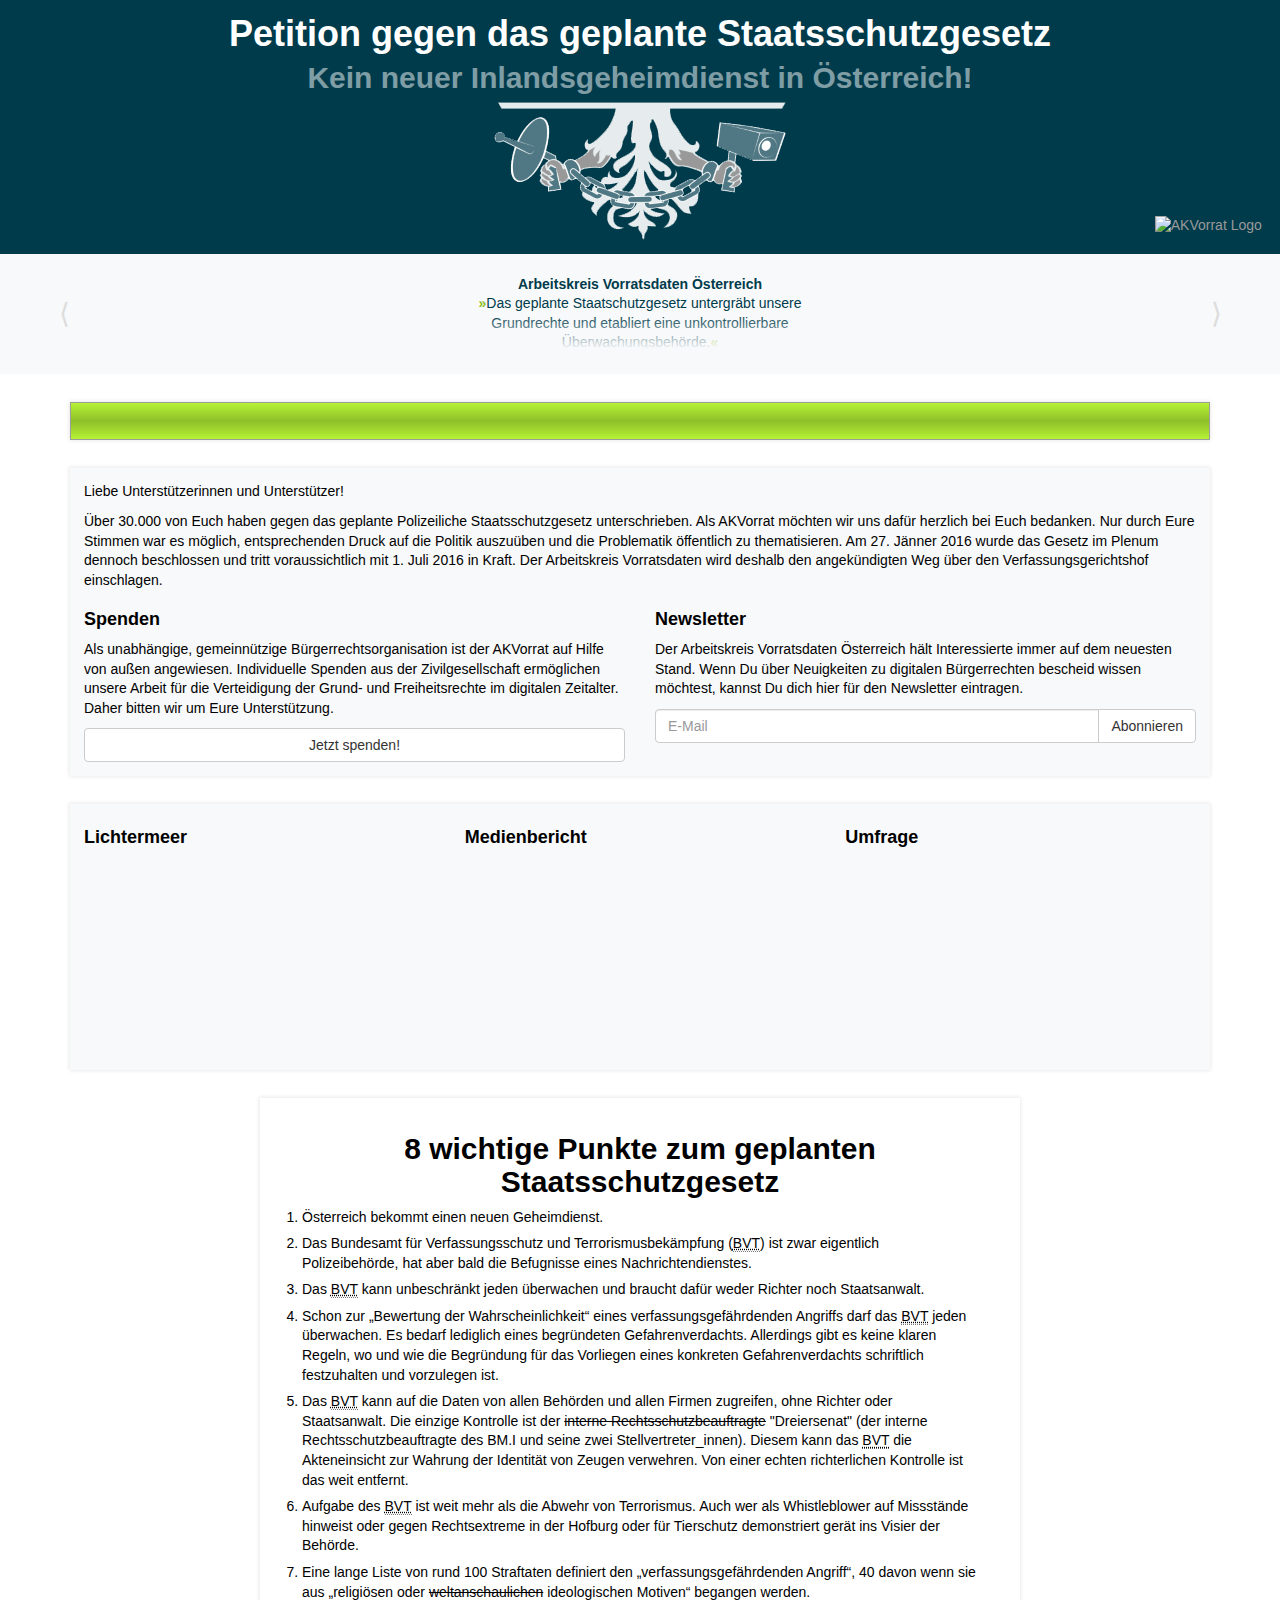
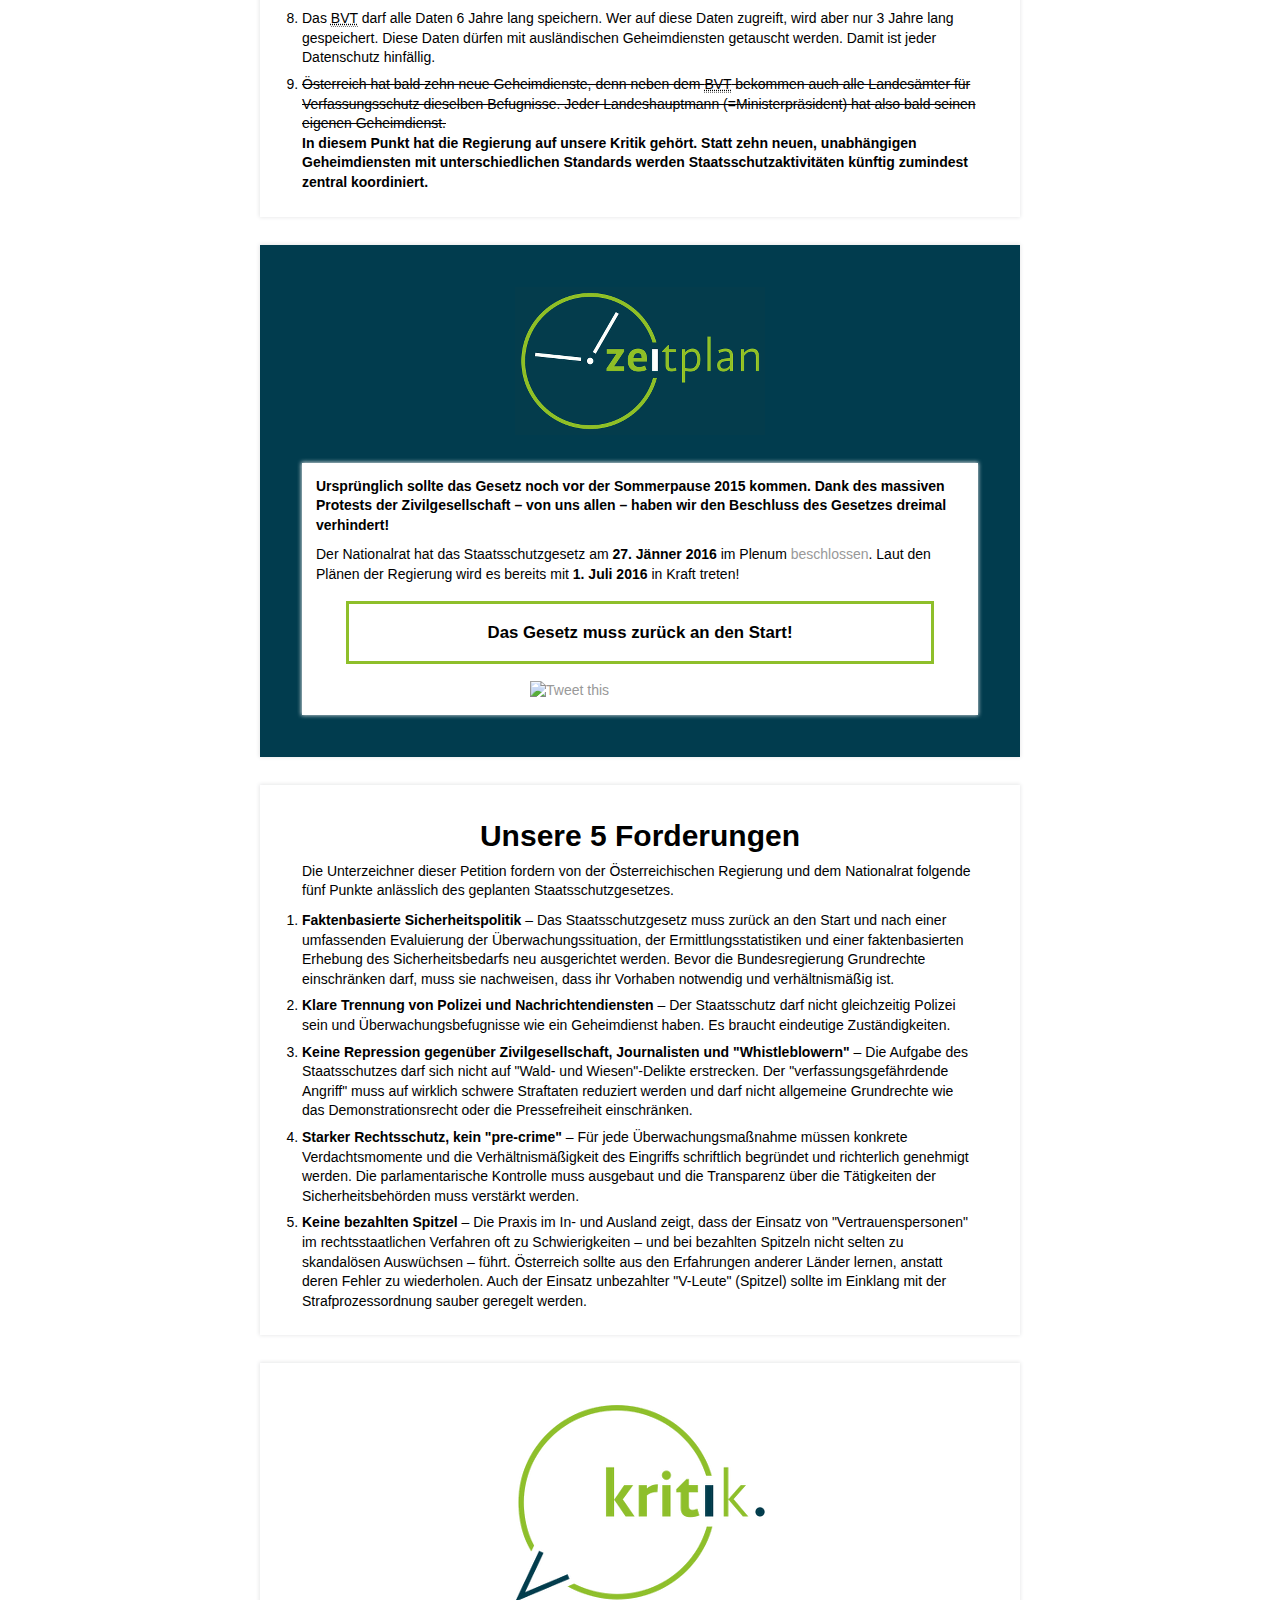
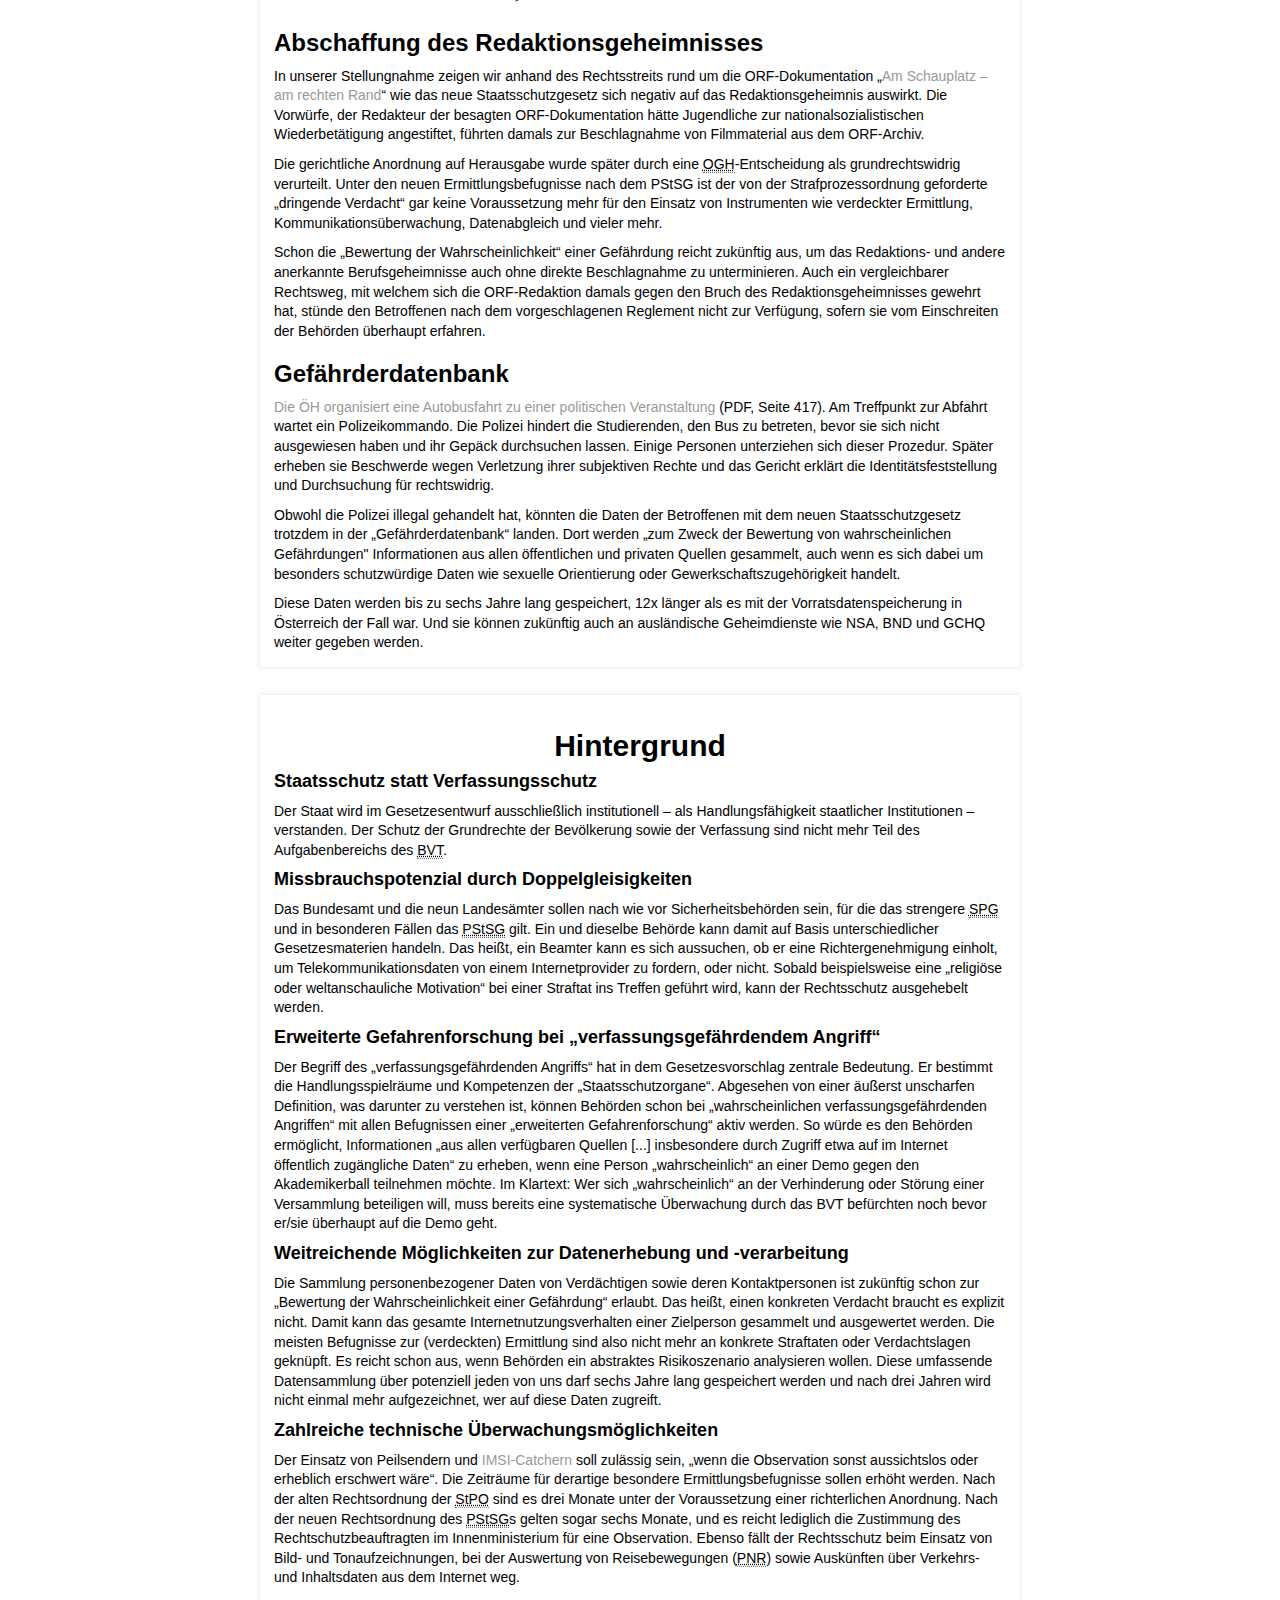
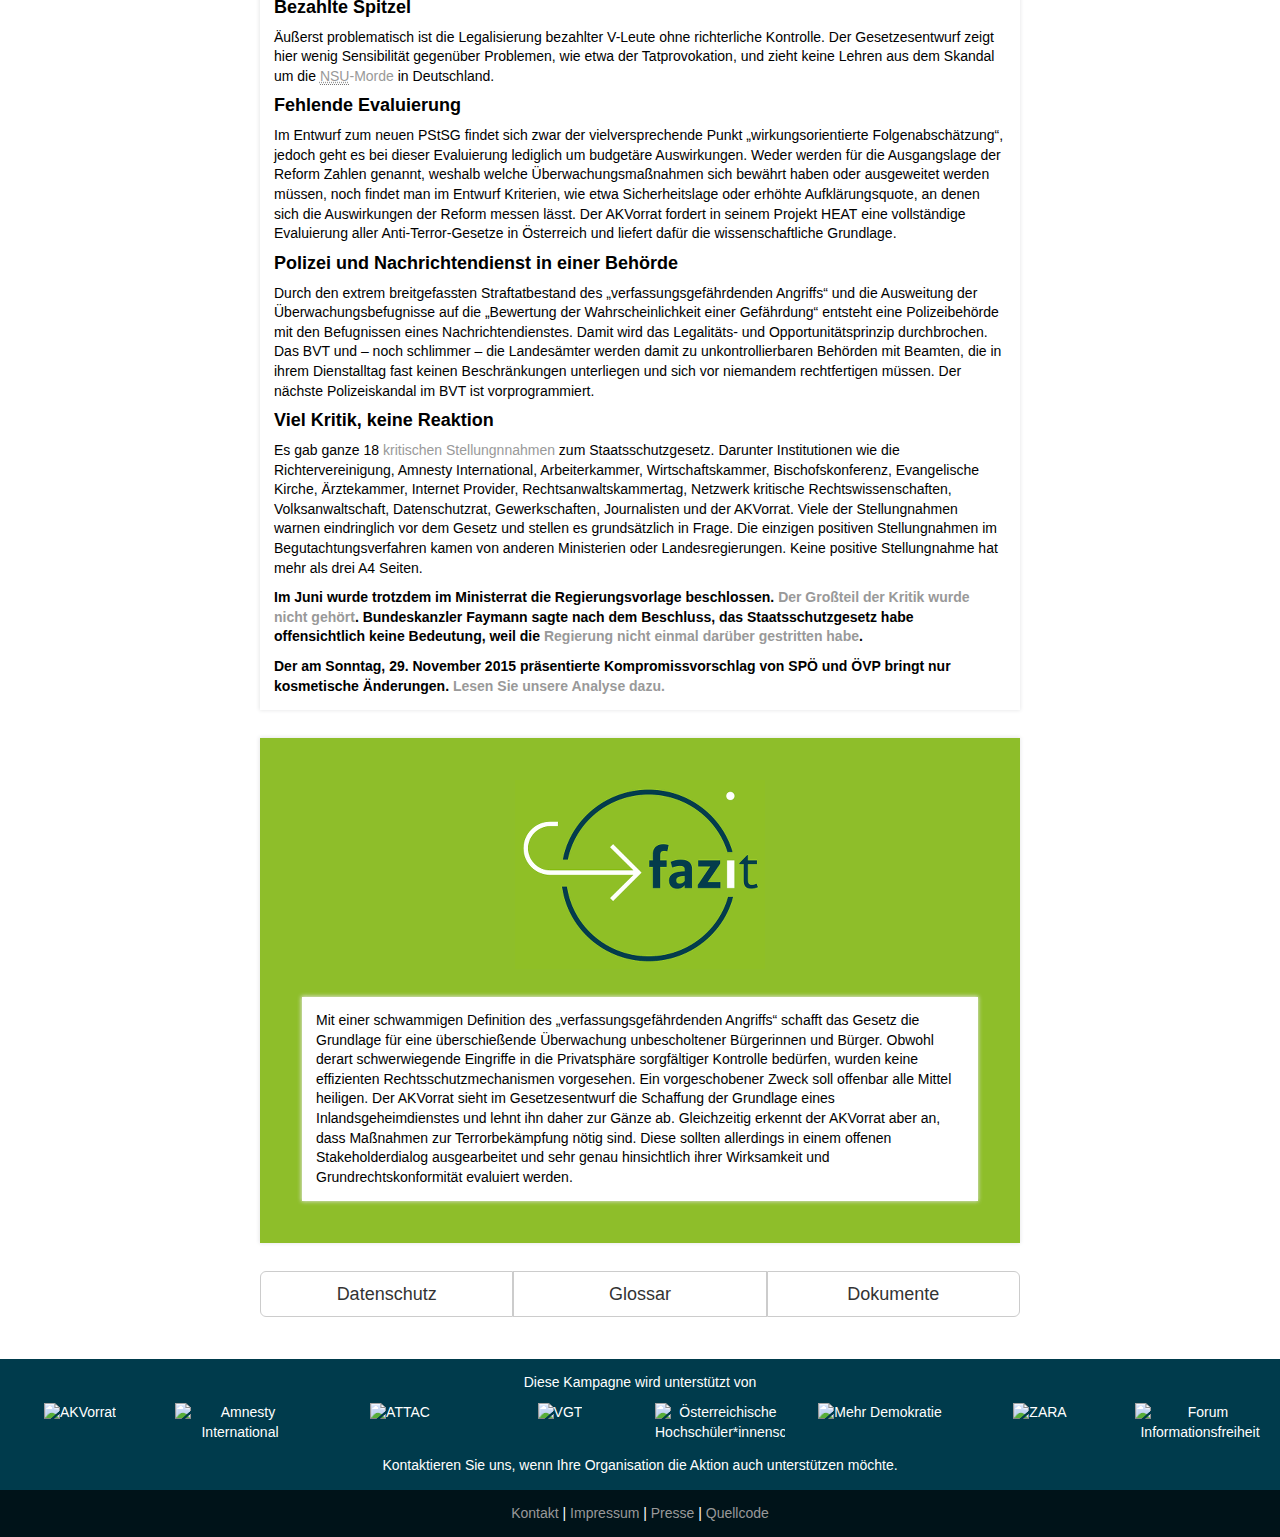
==== de/index.html @ 1d47bbec "add robots.txt, sitemap.xml, change button group style" ====
<!DOCTYPE html>
<html lang="de">

<head>
    <meta charset="utf-8">
    <meta http-equiv="X-UA-Compatible" content="IE=edge">
    <meta name="viewport" content="width=device-width, initial-scale=1, maximum-scale=1, user-scalable=no">
    <!-- The above 3 meta tags *must* come first in the head; any other head content must come *after* these tags -->
    <title>Petition gegen das geplante Staatsschutzgesetz</title>
    <meta name="author" content="Arbeitskreis Vorratsdaten Österreich" />
    <meta name="description" content="Kein neuer Inlandsgeheimdienst in Österreich!" />
    <meta name="keywords" content="Petition,PStSG,Staatsschutzgesetz,Überwachungsstaat" />
    <meta name="robots" content="index,follow" />
    <meta property="og:image" content="https://staatsschutz.at/img/sharables/staatsschutz-1200.png" />
    <meta property="og:title" content="Petition gegen das geplante Staatsschutzgesetz" />
    <meta property="og:url" content="https://www.staatsschutz.at" />
    <meta property="og:description" content="Kein neuer Inlandsgeheimdienst in Österreich!" />
    <link rel="stylesheet" type="text/css" href="../css/bootstrap-3.3.6.min.css" />
    <link rel="stylesheet" type="text/css" href="../css/basic.css" />
    <link rel="stylesheet" type="text/css" href="../css/various.css" />
    <link rel="stylesheet" type="text/css" href="../css/slider.css" />
    <link rel="icon" href="../favicon.ico" />
    <script type="text/javascript" src="../js/jquery-2.1.4.min.js"></script>
    <script type="text/javascript" src="../js/bootstrap.min.js"></script>
    <script type="text/javascript" src="../js/count.js"></script>
    <script type="text/javascript" src="../js/count_paper.js"></script>
    <script type="text/javascript" src="../js/staatsschutz.js"></script>
    <script type="text/javascript" src="../js/slider.js"></script>
</head>

<body id="home">

    <!--START body header-->
    <header>
        <h1>Petition gegen das geplante Staatsschutzgesetz</h1>
        <h2>Kein neuer Inlandsgeheimdienst in Österreich!</h2>
        <img src="../img/staatsschutz.png" alt="Staatsschutz Logo" />
        <a href="https://www.akvorrat.at/"><img src="../img/akvorrat.png" alt="AKVorrat Logo" class="hidden-xs hidden-sm" /></a>
    </header>
    <!--END body header-->

    <!--START body slider-->
    <div id="slider" class="slider">
        <div id="slideleft" class="slide noSelect slideUnselectable" onclick="slideBackwards()">&lang;</div>
        <div class="slideColumn">
            <div id="slideContent" class="slideContent noSelect">
                <strong id="slideAuthor">Arbeitskreis Vorratsdaten Österreich</strong>
                <div id="fixHeight"><blockquote id="slideText">Das geplante Staatschutzgesetz untergr&#228;bt unsere Grundrechte und etabliert eine unkontrollierbare &#220;berwachungsbeh&#246;rde.</blockquote></div>
            </div>
            <div id="fadeout"></div>
        </div>
        <div id="slideright" class="slide noSelect slideUnselectable" onclick="slideForwards()">&rang;</div>
    </div>
    <!--END body slider-->

    <!--START body main-->
    <main class="container">

        <!--START progress bar-->
        <div class="progress_bar shadow">
            <div id="progress" class="progress_volume"></div>
            <p id="progress_description">
                <noscript>Dieses Element braucht <a href="http://enable-javascript.com/de/" title="Wie Sie JavaScript in Ihrem Browser aktivieren">JavaScript</a>.</noscript>
           </p>
        </div>
        <!--END progress bar-->
        
        <section id="notification" class="container-fluid highlight shadow">
            <p>Liebe Unterstützerinnen und Unterstützer!</p>
            <p>Über 30.000 von Euch haben gegen das geplante Polizeiliche Staatsschutzgesetz  unterschrieben. Als AKVorrat möchten wir uns dafür herzlich bei Euch bedanken. Nur durch Eure Stimmen war es möglich, entsprechenden Druck auf die Politik auszuüben und die Problematik öffentlich zu thematisieren. Am 27. Jänner 2016 wurde das Gesetz im Plenum dennoch beschlossen und tritt voraussichtlich mit 1. Juli 2016 in Kraft. Der Arbeitskreis Vorratsdaten wird deshalb den angekündigten Weg über den Verfassungsgerichtshof einschlagen.</p>
            <div class="row">
                <div class="col-xs-12 col-md-6">
                    <h4>Spenden</h4>
                    <p>Als unabhängige, gemeinnützige Bürgerrechtsorganisation ist der AKVorrat auf Hilfe von außen angewiesen. Individuelle Spenden aus der Zivilgesellschaft ermöglichen unsere Arbeit für die Verteidigung der Grund- und Freiheitsrechte im digitalen Zeitalter. Daher bitten wir um Eure Unterstützung.</p>
                    <form action="https://spenden.akvorrat.at/">
                        <button type="submit" class="btn btn-default btn-block">Jetzt spenden!</button>
                    </form>
                </div>
                <div class="col-xs-12 col-md-6">
                    <h4>Newsletter</h4>
                    <p>Der Arbeitskreis Vorratsdaten Österreich hält Interessierte immer auf dem neuesten Stand. Wenn Du über Neuigkeiten zu digitalen Bürgerrechten bescheid wissen möchtest, kannst Du dich hier für den Newsletter eintragen.</p>
                    <form method="post" action="https://lists.akvorrat.at/cgi-bin/mailman/subscribe/vds-info">
                        <div class="input-group">
                            <input type="email" name="email" class="form-control" placeholder="E-Mail" required="required" />
                            <span class="input-group-btn">
                                <button class="btn btn-default" type="submit">Abonnieren</button>
                            </span>
                        </div>
                    </form>
                </div>
            </div>
        </section>
        
        <section id="videos" class="container-fluid highlight shadow indent">
            <div class="row">
                <div class="col-xs-12 col-md-4">
                    <h4>Lichtermeer</h4>
                    <div class="embed-responsive embed-responsive-16by9">
                        <iframe class="embed-responsive-item" src="https://www.youtube-nocookie.com/embed/C95NjQiKF8w" style="border: none;" allowfullscreen="allowfullscreen"></iframe>
                    </div>
                </div>
                <div class="col-xs-12 col-md-4">
                    <h4>Medienbericht</h4>
                    <div class="embed-responsive embed-responsive-16by9">
                        <iframe class="embed-responsive-item" src="https://www.youtube-nocookie.com/embed/Kqig3xM_T-o" style="border: none;" allowfullscreen="allowfullscreen"></iframe>
                    </div>
                </div>
                <div class="col-xs-12 col-md-4">
                    <h4>Umfrage</h4>
                    <div class="embed-responsive embed-responsive-16by9">
                        <iframe class="embed-responsive-item" src="https://www.youtube-nocookie.com/embed/MvzVFbQ06wM" style="border: none;" allowfullscreen="allowfullscreen"></iframe>
                    </div>
                </div>
            </div>
        </section>

        <!--START main column-->
        <section id="infoarea" class="col-xs-12 col-sm-12 col-md-10 col-lg-8">
            <article class="indent paper shadow" id="tenpoints">
                <h2>8 wichtige Punkte zum geplanten Staatsschutzgesetz</h2>
                <ol>
                    <li>Österreich bekommt einen neuen Geheimdienst.</li>
                    <li>Das Bundesamt für Verfassungsschutz und Terrorismusbekämpfung (<abbr title="Bundesamt für Verfassungsschutz und Terrorismusbekämpfung">BVT</abbr>) ist zwar eigentlich Polizeibehörde, hat aber bald die Befugnisse eines Nachrichtendienstes.</li>
                    <li>Das <abbr title="Bundesamt für Verfassungsschutz und Terrorismusbekämpfung">BVT</abbr> kann unbeschränkt jeden überwachen und braucht dafür weder Richter noch Staatsanwalt.</li>
                    <li>Schon zur <q>Bewertung der Wahrscheinlichkeit</q> eines verfassungsgefährdenden Angriffs darf das <abbr title="Bundesamt für Verfassungsschutz und Terrorismusbekämpfung">BVT</abbr> jeden überwachen. Es bedarf lediglich eines begründeten Gefahrenverdachts. Allerdings gibt es keine klaren Regeln, wo und wie die Begründung für das Vorliegen eines konkreten Gefahrenverdachts schriftlich festzuhalten und vorzulegen ist.</li>
                    <li>Das <abbr title="Bundesamt für Verfassungsschutz und Terrorismusbekämpfung">BVT</abbr> kann auf die Daten von allen Behörden und allen Firmen zugreifen, ohne Richter oder Staatsanwalt. Die einzige Kontrolle ist der <span style="text-decoration: line-through">interne Rechtsschutzbeauftragte</span> "Dreiersenat" (der interne Rechtsschutzbeauftragte des BM.I und seine zwei Stellvertreter_innen). Diesem kann das <abbr title="Bundesamt für Verfassungsschutz und Terrorismusbekämpfung">BVT</abbr> die Akteneinsicht zur Wahrung der Identität von Zeugen verwehren. Von einer echten richterlichen Kontrolle ist das weit entfernt.</li>
                    <li>Aufgabe des <abbr title="Bundesamt für Verfassungsschutz und Terrorismusbekämpfung">BVT</abbr> ist weit mehr als die Abwehr von Terrorismus. Auch wer als Whistleblower auf Missstände hinweist oder gegen Rechtsextreme in der Hofburg oder für Tierschutz demonstriert gerät ins Visier der Behörde.</li>
                    <li>Eine lange Liste von rund 100 Straftaten definiert den <q>verfassungsgefährdenden Angriff</q>, 40 davon wenn sie aus <q>religiösen oder <span style="text-decoration: line-through">weltanschaulichen</span> ideologischen Motiven</q> begangen werden.</li>
                    <li>Das <abbr title="Bundesamt für Verfassungsschutz und Terrorismusbekämpfung">BVT</abbr> darf alle Daten 6 Jahre lang speichern. Wer auf diese Daten zugreift, wird aber nur 3 Jahre lang gespeichert. Diese Daten dürfen mit ausländischen Geheimdiensten getauscht werden. Damit ist jeder Datenschutz hinfällig.</li>
                    <li><span style="text-decoration: line-through">Österreich hat bald zehn neue Geheimdienste, denn neben dem <abbr title="Bundesamt für Verfassungsschutz und Terrorismusbekämpfung">BVT</abbr> bekommen auch alle Landesämter für Verfassungsschutz dieselben Befugnisse. Jeder Landeshauptmann (=Ministerpräsident) hat also bald seinen eigenen Geheimdienst.</span><br /><strong>In diesem Punkt hat die Regierung auf unsere Kritik gehört. Statt zehn neuen, unabhängigen Geheimdiensten mit unterschiedlichen Standards werden Staatsschutzaktivitäten künftig zumindest zentral koordiniert.</strong></li>
                </ol>
            </article>

            <div class="indent paper shadow" id="wrapper-zeitplan">
                <div class="sectionimage"><img src="./img/zeitplan.png" alt="Zeitplan" /></div>
                <article class="paper shadow">
                    <h2 class="nocss">Zeitplan</h2>
                    <p><strong>Ursprünglich sollte das Gesetz noch vor der Sommerpause 2015 kommen. Dank des massiven Protests der Zivilgesellschaft – von uns allen – haben wir den Beschluss des Gesetzes dreimal verhindert!</strong></p>
                    <p>Der Nationalrat hat das Staatsschutzgesetz am <strong>27. Jänner 2016</strong> im Plenum <a href="https://www.parlament.gv.at/PAKT/PR/JAHR_2016/PK0045/">beschlossen</a>. Laut den Plänen der Regierung wird es bereits mit <strong>1. Juli 2016</strong> in Kraft treten!</p>
                    <p id="countdown" class="text-center"><strong>Das Gesetz muss zurück an den Start!</strong></p>
                    <a id="tweetcount" href="https://twitter.com/intent/tweet?text=Der%20neue%20%23Staatsschutz%20speichert%20alle%20Daten%206%20Jahre%20lang%2C%2012x%20l%C3%A4nger%20als%20unter%20der%20Vorratsdatenspeicherung.%20https%3A%2F%2Fstaatsschutz.at%20%23PStSG&amp;source=webclient" target="_blank"><img src="../img/tweet-this.png" alt="Tweet this" width="220" class="img-responsive" /></a>
                </article>
            </div>

            <article class="indent paper shadow" id="fivedemands">
                <h2>Unsere 5 Forderungen</h2>
                <p>Die Unterzeichner dieser Petition fordern von der Österreichischen Regierung und dem Nationalrat folgende fünf Punkte anlässlich des geplanten Staatsschutzgesetzes.</p>
                <ol>
                    <li><strong>Faktenbasierte Sicherheitspolitik</strong> &ndash; Das Staatsschutzgesetz muss zurück an den Start und nach einer umfassenden Evaluierung der Überwachungssituation, der Ermittlungsstatistiken und einer faktenbasierten Erhebung des Sicherheitsbedarfs neu ausgerichtet werden. Bevor die Bundesregierung Grundrechte einschränken darf, muss sie nachweisen, dass ihr Vorhaben notwendig und verhältnismäßig ist.</li>
                    <li><strong>Klare Trennung von Polizei und Nachrichtendiensten</strong> &ndash; Der Staatsschutz darf nicht gleichzeitig Polizei sein und Überwachungsbefugnisse wie ein Geheimdienst haben. Es braucht eindeutige Zuständigkeiten. </li>
                    <li><strong>Keine Repression gegenüber Zivilgesellschaft, Journalisten und "Whistleblowern"</strong> &ndash; Die Aufgabe des Staatsschutzes darf sich nicht auf "Wald- und Wiesen"-Delikte erstrecken. Der "verfassungsgefährdende Angriff" muss auf wirklich schwere Straftaten reduziert werden und darf nicht allgemeine Grundrechte wie das Demonstrationsrecht oder die Pressefreiheit einschränken.</li>
                    <li><strong>Starker Rechtsschutz, kein "pre-crime"</strong> &ndash; Für jede Überwachungsmaßnahme müssen konkrete Verdachtsmomente und die Verhältnismäßigkeit des Eingriffs schriftlich begründet und richterlich genehmigt werden. Die parlamentarische Kontrolle muss ausgebaut und die Transparenz über die Tätigkeiten der Sicherheitsbehörden muss verstärkt werden.</li>
                    <li><strong>Keine bezahlten Spitzel</strong> &ndash; Die Praxis im In- und Ausland zeigt, dass der Einsatz von "Vertrauenspersonen" im rechtsstaatlichen Verfahren oft zu Schwierigkeiten – und bei bezahlten Spitzeln nicht selten zu skandalösen Auswüchsen – führt. Österreich sollte aus den Erfahrungen anderer Länder lernen, anstatt deren Fehler zu wiederholen. Auch der Einsatz unbezahlter "V-Leute" (Spitzel) sollte im Einklang mit der Strafprozessordnung sauber geregelt werden.</li>
                </ol>
            </article>

            <article class="indent paper shadow">
                <div class="sectionimage"> <img src="./img/kritik.png" alt="Kritik" /></div>
                <h2 class="nocss">2 Beispiele</h2>
                <h3>Abschaffung des Redaktionsgeheimnisses</h3>
                <p>In unserer Stellungnahme zeigen wir anhand des Rechtsstreits rund um die <abbr>ORF</abbr>-Dokumentation <q><a href="https://www.youtube.com/watch?v=7jpfJ70SmL8">Am Schauplatz – am rechten Rand</a></q> wie das neue Staatsschutzgesetz sich negativ auf das Redaktionsgeheimnis auswirkt. Die Vorwürfe, der Redakteur der besagten <abbr>ORF</abbr>-Dokumentation hätte Jugendliche zur nationalsozialistischen Wiederbetätigung angestiftet, führten damals zur Beschlagnahme von Filmmaterial aus dem <abbr>ORF</abbr>-Archiv.</p>
                <p>Die gerichtliche Anordnung auf Herausgabe wurde später durch eine <abbr title="Oberster Gerichtshof">OGH</abbr>-Entscheidung als grundrechtswidrig verurteilt. Unter den neuen Ermittlungsbefugnisse nach dem PStSG ist der von der Strafprozessordnung geforderte <q>dringende Verdacht</q> gar keine Voraussetzung mehr für den Einsatz von Instrumenten wie verdeckter Ermittlung, Kommunikationsüberwachung, Datenabgleich und vieler mehr.</p>
                <p>Schon die <q>Bewertung der Wahrscheinlichkeit</q> einer Gefährdung reicht zukünftig aus, um das Redaktions- und andere anerkannte Berufsgeheimnisse auch ohne direkte Beschlagnahme zu unterminieren. Auch ein vergleichbarer Rechtsweg, mit welchem sich die <abbr>ORF</abbr>-Redaktion damals gegen den Bruch des Redaktionsgeheimnisses gewehrt hat, stünde den Betroffenen nach dem vorgeschlagenen Reglement nicht zur Verfügung, sofern sie vom Einschreiten der Behörden überhaupt erfahren.</p>
                <h3>Gefährderdatenbank</h3>
                <p><a href="http://www.juridikum.at/fileadmin/user_upload/ausgaben/juridikum_4-2011.pdf">Die ÖH organisiert eine Autobusfahrt zu einer politischen Veranstaltung</a> (PDF, Seite 417). Am Treffpunkt zur Abfahrt wartet ein Polizeikommando. Die Polizei hindert die Studierenden, den Bus zu betreten, bevor sie sich nicht ausgewiesen haben und ihr Gepäck durchsuchen lassen. Einige Personen unterziehen sich dieser Prozedur. Später erheben sie Beschwerde wegen Verletzung ihrer subjektiven Rechte und das Gericht erklärt die Identitätsfeststellung und Durchsuchung für rechtswidrig.</p>
                <p>Obwohl die Polizei illegal gehandelt hat, könnten die Daten der Betroffenen mit dem neuen Staatsschutzgesetz trotzdem in der <q>Gefährderdatenbank</q> landen. Dort werden „zum Zweck der Bewertung von wahrscheinlichen Gefährdungen" Informationen aus allen öffentlichen und privaten Quellen gesammelt, auch wenn es sich dabei um besonders schutzwürdige Daten wie sexuelle Orientierung oder Gewerkschaftszugehörigkeit handelt.</p>
                <p>Diese Daten werden bis zu sechs Jahre lang gespeichert, 12x länger als es mit der Vorratsdatenspeicherung in Österreich der Fall war. Und sie können zukünftig auch an ausländische Geheimdienste wie NSA, BND und GCHQ weiter gegeben werden.</p>
            </article>

            <article class="indent paper shadow">
                <h2>Hintergrund</h2>
                <h4>Staatsschutz statt Verfassungsschutz</h4>
                <p>Der Staat wird im Gesetzesentwurf ausschließlich institutionell – als Handlungsfähigkeit staatlicher Institutionen – verstanden. Der Schutz der Grundrechte der Bevölkerung sowie der Verfassung sind nicht mehr Teil des Aufgabenbereichs des <abbr title="Bundesamt für Verfassungsschutz und Terrorismusbekämpfung">BVT</abbr>.</p>
                <h4>Missbrauchspotenzial durch Doppelgleisigkeiten</h4>
                <p>Das Bundesamt und die neun Landesämter sollen nach wie vor Sicherheitsbehörden sein, für die das strengere <abbr title="Sicherheitspolizeigesetz">SPG</abbr> und in besonderen Fällen das <abbr title="Polizeiliches Staatsschutzgesetz">PStSG</abbr> gilt. Ein und dieselbe Behörde kann damit auf Basis unterschiedlicher Gesetzesmaterien handeln. Das heißt, ein Beamter kann es sich aussuchen, ob er eine Richtergenehmigung einholt, um Telekommunikationsdaten von einem Internetprovider zu fordern, oder nicht. Sobald beispielsweise eine <q>religiöse oder weltanschauliche Motivation</q> bei einer Straftat ins Treffen geführt wird, kann der Rechtsschutz ausgehebelt werden.</p>
                <h4>Erweiterte Gefahrenforschung bei <q>verfassungsgefährdendem Angriff</q></h4>
                <p>Der Begriff des <q>verfassungsgefährdenden Angriffs</q> hat in dem Gesetzesvorschlag zentrale Bedeutung. Er bestimmt die Handlungsspielräume und Kompetenzen der <q>Staatsschutzorgane</q>. Abgesehen von einer äußerst unscharfen Definition, was darunter zu verstehen ist, können Behörden schon bei <q>wahrscheinlichen verfassungsgefährdenden Angriffen</q> mit allen Befugnissen einer <q>erweiterten Gefahrenforschung</q> aktiv werden. So würde es den Behörden ermöglicht, Informationen <q>aus allen verfügbaren Quellen [...] insbesondere durch Zugriff etwa auf im Internet öffentlich zugängliche Daten</q> zu erheben, wenn eine Person <q>wahrscheinlich</q> an einer Demo gegen den Akademikerball teilnehmen möchte. Im Klartext: Wer sich <q>wahrscheinlich</q> an der Verhinderung oder Störung einer Versammlung beteiligen will, muss bereits eine systematische Überwachung durch das <abbr>BVT</abbr> befürchten noch bevor er/sie überhaupt auf die Demo geht.</p>
                <h4>Weitreichende Möglichkeiten zur Datenerhebung und -verarbeitung</h4>
                <p>Die Sammlung personenbezogener Daten von Verdächtigen sowie deren Kontaktpersonen ist zukünftig schon zur <q>Bewertung der Wahrscheinlichkeit einer Gefährdung</q> erlaubt. Das heißt, einen konkreten Verdacht braucht es explizit nicht. Damit kann das gesamte Internetnutzungsverhalten einer Zielperson gesammelt und ausgewertet werden. Die meisten Befugnisse zur (verdeckten) Ermittlung sind also nicht mehr an konkrete Straftaten oder Verdachtslagen geknüpft. Es reicht schon aus, wenn Behörden ein abstraktes Risikoszenario analysieren wollen. Diese umfassende Datensammlung über potenziell jeden von uns darf sechs Jahre lang gespeichert werden und nach drei Jahren wird nicht einmal mehr aufgezeichnet, wer auf diese Daten zugreift.</p>
                <h4>Zahlreiche technische Überwachungsmöglichkeiten</h4>
                <p>Der Einsatz von Peilsendern und <a href="https://de.wikipedia.org/wiki/IMSI-Catcher"><abbr>IMSI</abbr>-<span lang="en">Catchern</span></a> soll zulässig sein, <q>wenn die Observation sonst aussichtslos oder erheblich erschwert wäre</q>. Die Zeiträume für derartige besondere Ermittlungsbefugnisse sollen erhöht werden. Nach der alten Rechtsordnung der <abbr title="Strafprozessordnung">StPO</abbr> sind es drei Monate unter der Voraussetzung einer richterlichen Anordnung. Nach der neuen Rechtsordnung des <abbr title="Polizeiliches Staatsschutzgesetz">PStSG</abbr>s gelten sogar sechs Monate, und es reicht lediglich die Zustimmung des Rechtschutzbeauftragten im Innenministerium für eine Observation. Ebenso fällt der Rechtsschutz beim Einsatz von Bild- und Tonaufzeichnungen, bei der Auswertung von Reisebewegungen (<abbr title="Passenger Name Records">PNR</abbr>) sowie Auskünften über Verkehrs- und Inhaltsdaten aus dem Internet weg.</p>
                <h4>Bezahlte Spitzel</h4>
                <p>Äußerst problematisch ist die Legalisierung bezahlter V-Leute ohne richterliche Kontrolle. Der Gesetzesentwurf zeigt hier wenig Sensibilität gegenüber Problemen, wie etwa der Tatprovokation, und zieht keine Lehren aus dem Skandal um die <a href="https://de.wikipedia.org/wiki/Nationalsozialistischer_Untergrund"><abbr title="Nationalsozialistischer Untergrund">NSU</abbr>-Morde</a> in Deutschland.</p>
                <h4>Fehlende Evaluierung</h4>
                <p>Im Entwurf zum neuen <abbr>PStSG</abbr> findet sich zwar der vielversprechende Punkt <q>wirkungsorientierte Folgenabschätzung</q>, jedoch geht es bei dieser Evaluierung lediglich um budgetäre Auswirkungen. Weder werden für die Ausgangslage der Reform Zahlen genannt, weshalb welche Überwachungsmaßnahmen sich bewährt haben oder ausgeweitet werden müssen, noch findet man im Entwurf Kriterien, wie etwa Sicherheitslage oder erhöhte Aufklärungsquote, an denen sich die Auswirkungen der Reform messen lässt. Der <abbr>AK</abbr>Vorrat fordert in seinem Projekt <span lang="en">HEAT</span> eine vollständige Evaluierung aller Anti-Terror-Gesetze in Österreich und liefert dafür die wissenschaftliche Grundlage.</p>
                <h4>Polizei und Nachrichtendienst in einer Behörde</h4>
                <p>Durch den extrem breitgefassten Straftatbestand des <q>verfassungsgefährdenden Angriffs</q> und die Ausweitung der Überwachungsbefugnisse auf die <q>Bewertung der Wahrscheinlichkeit einer Gefährdung</q> entsteht eine Polizeibehörde mit den Befugnissen eines Nachrichtendienstes. Damit wird das Legalitäts- und Opportunitätsprinzip durchbrochen. Das <abbr>BVT</abbr> und – noch schlimmer – die Landesämter werden damit zu unkontrollierbaren Behörden mit Beamten, die in ihrem Dienstalltag fast keinen Beschränkungen unterliegen und sich vor niemandem rechtfertigen müssen. Der nächste Polizeiskandal im <abbr>BVT</abbr> ist vorprogrammiert.</p>
                <h4>Viel Kritik, keine Reaktion</h4>
                <p>Es gab ganze 18 <a href="http://www.parlament.gv.at/PAKT/VHG/XXV/SNME/SNME_04166/index.shtml">kritischen Stellungnnahmen</a> zum Staatsschutzgesetz. Darunter Institutionen wie die Richtervereinigung, Amnesty International, Arbeiterkammer, Wirtschaftskammer, Bischofskonferenz, Evangelische Kirche, Ärztekammer, Internet Provider, Rechtsanwaltskammertag, Netzwerk kritische Rechtswissenschaften, Volksanwaltschaft, Datenschutzrat, Gewerkschaften, Journalisten und der AKVorrat. Viele der Stellungnahmen warnen eindringlich vor dem Gesetz und stellen es grundsätzlich in Frage. Die einzigen positiven Stellungnahmen im Begutachtungsverfahren kamen von anderen Ministerien oder Landesregierungen. Keine positive Stellungnahme hat mehr als drei A4 Seiten.</p>
                <p><strong>Im Juni wurde trotzdem im Ministerrat die Regierungsvorlage beschlossen. <a href="http://akvorrat.at/sites/default/files/AKVorrat_PStSG_Stellungnahme_RV.pdf">Der Großteil der Kritik wurde nicht gehört</a>. Bundeskanzler Faymann sagte nach dem Beschluss, das Staatsschutzgesetz habe offensichtlich keine Bedeutung, weil die <a href="http://orf.at/stories/2286992/">Regierung nicht einmal darüber gestritten habe</a>.</strong></p>
                <p><strong>Der am Sonntag, 29. November 2015 präsentierte Kompromissvorschlag von SPÖ und ÖVP bringt nur kosmetische Änderungen. <a href="https://akvorrat.at/act.staatsschutz.at">Lesen Sie unsere Analyse dazu.</a></strong></p>
            </article>

            <div id="wrapper-fazit" class="indent paper shadow">
                <div class="sectionimage"> <img src="./img/fazit.png" alt="Fazit" /> </div>
                <article class="paper shadow">
                    <h2 class="nocss">Fazit</h2>
                    <p>Mit einer schwammigen Definition des <q>verfassungsgefährdenden Angriffs</q> schafft das Gesetz die Grundlage für eine überschießende Überwachung unbescholtener Bürgerinnen und Bürger. Obwohl derart schwerwiegende Eingriffe in die Privatsphäre sorgfältiger Kontrolle bedürfen, wurden keine effizienten Rechtsschutzmechanismen vorgesehen. Ein vorgeschobener Zweck soll offenbar alle Mittel heiligen. Der AKVorrat sieht im Gesetzesentwurf die Schaffung der Grundlage eines Inlandsgeheimdienstes und lehnt ihn daher zur Gänze ab. Gleichzeitig erkennt der AKVorrat aber an, dass Maßnahmen zur Terrorbekämpfung nötig sind. Diese sollten allerdings in einem offenen Stakeholderdialog ausgearbeitet und sehr genau hinsichtlich ihrer Wirksamkeit und Grundrechtskonformität evaluiert werden.</p>
                </article>
            </div>

            <noscript>
                <article class="indent paper shadow" id="privacyns">
                    <h2>Datenschutzerkl&auml;rung</h2>
                    <p>Die persönlichen Daten der Unterzeichner und Unterzeichnerinnen dieser Petition werden in einer Datenbank abgelegt und am Ende der Kampagne an die Parlamentsdirektion des Österreichischen Parlaments übergeben. Mit der optionalen Anmeldung zu unserem Newsletter werden Ihre Daten in unserer Newsletter-Software verarbeitet. Siehe dazu unsere verständlichen <a href="https://www.akvorrat.at/kontakt#datenschutz">Datenschutzbestimmungen</a>.</p>
                    <p>Wenn Sie angeben, mit Ihrer Unterstützung öffentlich gelistet werden zu wollen, geben Sie uns das Einverständnis, Ihre Daten für Kampagnen-Zwecke zu verarbeiten und öffentlich zugänglich zu machen. Ihre E-Mail Adresse und Ihr vollständiger Nachname sind von dieser Veröffentlichung jedoch ausgeschlossen.</p>
                    <p>Darüber hinaus werden die Daten nicht an Dritte weitergegeben und auch für keine anderen Zwecke verwendet. Wenn die Petition abgeschlossen ist, werden alle personenbezogenen Daten gelöscht.</p>
                </article>
            </noscript>

            <div class="btn-group btn-group-justified indent" role="group">
                <div class="btn-group" role="group">
                    <button type="button" class="btn btn-default btn-lg" data-toggle="modal" data-target="#privacyModal">Datenschutz</button>
                </div>
                <div class="btn-group" role="group">
                    <button type="button" class="btn btn-default btn-lg" data-toggle="modal" data-target="#glossaryModal">Glossar</button>
                </div>
                <div class="btn-group" role="group">
                    <button type="button" class="btn btn-default btn-lg" data-toggle="modal" data-target="#downloadsModal">Dokumente</button>
                </div>
            </div>
        </section>
        <!--END main column-->

    </main>
    <!--END body main-->

    <!--START body footer-->
    <footer class="container-fluid">
        <p>Diese Kampagne wird unterst&uuml;tzt von</p>
        <div class="row">
            <div class="col-xs-12 col-md-6">
                <div class="row">
                    <div class="col-xs-3"><a href="https://akvorrat.at/"><img src="../img/logo/akv.gif" alt="AKVorrat" /></a></div>
                    <div class="col-xs-3"><a href="https://amnesty.at/"><img src="../img/logo/amnesty.gif" alt="Amnesty International" /></a></div>
                    <div class="col-xs-3"><a href="https://attac.at/"><img src="../img/logo/attac.gif" alt="ATTAC" /></a></div>
                    <div class="col-xs-3"><a href="https://vgt.at/"><img src="../img/logo/vgt.gif" alt="VGT" /></a></div>
                </div>
            </div>
            <div class="col-xs-12 col-md-6">
                <div class="row">
                    <div class="col-xs-3"><a href="https://www.oeh.ac.at/"><img src="../img/logo/oeh.gif" alt="Österreichische Hochschüler*innenschaft" /></a></div>
                    <div class="col-xs-3"><a href="https://www.mehr-demokratie.at/"><img src="../img/logo/mehrdemokratie.gif" alt="Mehr Demokratie" /></a></div>
                    <div class="col-xs-3"><a href="http://www.zara.or.at/"><img src="../img/logo/zara.gif" alt="ZARA" /></a></div>
                    <div class="col-xs-3"><a href="http://www.informationsfreiheit.at/"><img src="../img/logo/foruminformationsfreiheit.gif" alt="Forum Informationsfreiheit" /></a></div>
                </div>
            </div>
        </div>
        <p>Kontaktieren Sie uns, wenn Ihre Organisation die Aktion auch unterst&uuml;tzen m&ouml;chte.</p>
    </footer>
    <!--END body footer-->
    
    <div class="links text-center">
        <a href="https://akvorrat.at/kontakt#page-title">Kontakt</a> &#124; 
        <a href="https://akvorrat.at/kontakt">Impressum</a> &#124; 
        <a href="https://akvorrat.at/kontakt">Presse</a> &#124; 
        <a href="https://github.com/AKVorrat/staatsschutz.at">Quellcode</a>
    </div>

    <!--START privacyModal-->
    <div class="modal fade" id="privacyModal" tabindex="-1" role="dialog" aria-labelledby="privacyModal">
        <div class="modal-dialog" role="document">
            <div class="modal-content">
                <div class="modal-header">
                    <button type="button" class="close" data-dismiss="modal" aria-label="Schließen"><span aria-hidden="true">&times;</span></button>
                    <h4 class="modal-title">Datenschutzerkl&auml;rung</h4>
                </div>
                <div class="modal-body">
                    <p>Die persönlichen Daten der Unterzeichner und Unterzeichnerinnen dieser Petition werden in einer Datenbank abgelegt und am Ende der Kampagne an die Parlamentsdirektion des Österreichischen Parlaments übergeben. Mit der optionalen Anmeldung zu unserem Newsletter werden Ihre Daten in unserer Newsletter-Software verarbeitet. Siehe dazu unsere verständlichen <a href="https://www.akvorrat.at/kontakt#datenschutz">Datenschutzbestimmungen</a>.</p>
                    <p>Wenn Sie angeben, mit Ihrer Unterstützung öffentlich gelistet werden zu wollen, geben Sie uns das Einverständnis, Ihre Daten für Kampagnen-Zwecke zu verarbeiten und öffentlich zugänglich zu machen. Ihre E-Mail Adresse und Ihr vollständiger Nachname sind von dieser Veröffentlichung jedoch ausgeschlossen.</p>
                    <p>Darüber hinaus werden die Daten nicht an Dritte weitergegeben und auch für keine anderen Zwecke verwendet. Wenn die Petition abgeschlossen ist, werden alle personenbezogenen Daten gelöscht.</p>
                </div>
                <div class="modal-footer">
                    <button type="button" class="btn btn-default" data-dismiss="modal">Schlie&szlig;en</button>
                </div>
            </div>
        </div>
    </div>
    <!--END privacyModal-->
    
    <!--START glossaryModal-->
    <div class="modal fade" id="glossaryModal" tabindex="-1" role="dialog" aria-labelledby="glossaryModal">
        <div class="modal-dialog" role="document">
            <div class="modal-content">
                <div class="modal-header">
                    <button type="button" class="close" data-dismiss="modal" aria-label="Schließen"><span aria-hidden="true">&times;</span></button>
                    <h4 class="modal-title">Glossar</h4>
                </div>
                <div class="modal-body">
                    <dl>
                        <dt><abbr>PStSG</abbr></dt>
                        <dd>Polizeiliches Staatsschutzgesetz</dd>
                        <dt><abbr>SPG</abbr></dt>
                        <dd>Sicherheitspolizeigesetz</dd>
                        <dt><abbr>StPO</abbr></dt>
                        <dd>Strafprozessordnung</dd>
                        <dt><abbr>BVT</abbr></dt>
                        <dd>Bundesamt für Verfassungsschutz und Terrorismusbekämpfung</dd>
                        <dt><abbr>LV</abbr></dt>
                        <dd>Landesämter für Verfassungsschutz</dd>
                    </dl>
                </div>
                <div class="modal-footer">
                    <button type="button" class="btn btn-default" data-dismiss="modal">Schlie&szlig;en</button>
                </div>
            </div>
        </div>
    </div>
    <!--END glossaryModal-->
    
    <!--START downloadsModal-->
    <div class="modal fade" id="downloadsModal" tabindex="-1" role="dialog" aria-labelledby="downloadsModal">
        <div class="modal-dialog" role="document">
            <div class="modal-content">
                <div class="modal-header">
                    <button type="button" class="close" data-dismiss="modal" aria-label="Schließen"><span aria-hidden="true">&times;</span></button>
                    <h4 class="modal-title">Dokumente</h4>
                </div>
                <div class="modal-body">
                    <dl>
                        <dt><img src="../img/icons/pdf.png" alt="PDF" /></dt>
                        <dd><a href="http://akvorrat.at/sites/default/files/PSTSG_Kritik_short.pdf">Kritik Kurzfassung</a> (2 Seiten, 110 KB)</dd>
                        <dt><img src="../img/icons/pdf.png" alt="PDF" /></dt>
                        <dd><a href="http://akvorrat.at/sites/default/files/Policy_Brief_PStSG.pdf">Policy Brief</a> (7 Seiten, 150 KB)</dd>
                        <dt><img src="../img/icons/pdf.png" alt="PDF" /></dt>
                        <dd><a href="http://akvorrat.at/sites/default/files/akvorrat_print-handout-PStSG.pdf">Handout zum ersten Entwurf des Gesetzes</a> (4 Seiten, 110 KB)</dd>
                        <dt><img src="../img/icons/pdf.png" alt="PDF" /></dt>
                        <dd><a href="http://akvorrat.at/sites/default/files/Stellungnahme_PStSG_AAA.pdf">Stellungnahme AKVorrat zum 3. Entwurf (Änderungsanträge vom 1. Dezember)</a> (40 Seiten, 605 KB)</dd>
                        <dt><img src="../img/icons/pdf.png" alt="PDF" /></dt>
                        <dd><a href="http://akvorrat.at/sites/default/files/AKVorrat_PStSG_Stellungnahme_RV.pdf">Stellungnahme AKVorrat zum 2. Entwurf (Regierungsvorlage)</a> (40 Seiten, 810 KB)</dd>
                        <dt><img src="../img/icons/pdf.png" alt="PDF" /></dt>
                        <dd><a href="https://www.akvorrat.at/sites/default/files/AKVorrat-Stellungnahme-Polizeiliches%20Staatsschutzgesetz%20-%20PStSG_Entwurf_BM%20I_Stellungnahme.pdf">Stellungnahme AKVorrat zum 1. Entwurf (Begutachtungsentwurf)</a> (79 Seiten, 3,63 MB)</dd>
                        <dt><img src="../img/icons/www.png" alt="Link" /></dt>
                        <dd><a href="http://www.parlament.gv.at/PAKT/VHG/XXV/ME/ME_00110/index.shtml">Alle Stellungnahmen zum 1. Entwurf der Begutachtung</a> (39 Stellungnahmen, davon 18 ablehnend, Parlamentshomepage)</dd>
                        <dt><img src="../img/icons/pdf.png" alt="PDF" /></dt>
                        <dd><a href="../docs/PSTSG-Vergleich%20RV-Innenausschuss-2015-11-30.pdf">Änderungsanträge der Regierungsparteien für den Innenausschuss am 1. Dezember 2015</a> (32 Seiten, 658 KB)</dd>
                        <dt></dt>
                        <dd><a href="../img/sharables.zip">Banner zum Teilen</a> (ZIP, 931 KB)</dd>
                    </dl>
                </div>
                <div class="modal-footer">
                    <button type="button" class="btn btn-default" data-dismiss="modal">Schlie&szlig;en</button>
                </div>
            </div>
        </div>
    </div>
    <!--END downloadsModal-->
    
    <!-- Piwik -->
    <script type="text/javascript">
        var _paq = _paq || [];
        _paq.push(['trackPageView']);
        _paq.push(['enableLinkTracking']);
        (function() {
            var u = "https://piwik.akvorrat.at/";
            _paq.push(['setTrackerUrl', u + 'piwik.php']);
            _paq.push(['setSiteId', 3]);
            var d = document,
                g = d.createElement('script'),
                s = d.getElementsByTagName('script')[0];
            g.type = 'text/javascript';
            g.async = true;
            g.defer = true;
            g.src = u + 'piwik.js';
            s.parentNode.insertBefore(g, s);
        })();
    </script>
    <!-- End Piwik Code -->

</body>

</html>
---- css/basic.css ----
/*
@font-face {
    font-family: "FiraSans";
    src: url("../fonts/fira-sans/FiraSans-Light.otf") format("opentype");
    font-weight: normal;
    font-style: normal;
}

@font-face {
    font-family: "FiraSans";
    src: url("../fonts/fira-sans/FiraSans-Bold.otf") format("opentype");
    font-weight: bold;
    font-style: normal;
}
*/

* {
    margin: 0;
    padding: 0;
}

html {
    margin: 0;
    padding: 0;
    color: #000;
}

body {
    color: #000;
    font-family: FiraSans, sans-serif;
    line-height: 1.4;
    padding-top: 0px;
    padding-bottom: 0px;
}

header, footer {
    padding: 1em;
    color: #fff;
    text-align: center;
    background: #003b4c;
    overflow: hidden;
    position: relative;
}

header h1 {
    margin: 0;
}

header h2 {
    color: rgba(255, 255, 255, .5);
    margin: .25em 0;
}

header a img {
    position: absolute;
    right: 1.3em;
    bottom: 1.3em;
}

header #backlink {
    position: absolute;
    top: 1.3em;
    left: 1.3em;
}

footer {
    margin-top: 1em;
}

footer img {
    margin-bottom: 1em;
    max-width: 100%;
}

footer a,
footer a:hover,
footer a:focus {
    color: #fff;
}

p:first-child {
    margin-top: 0;
}

p:last-child {
    margin-bottom: 0;
}

.links {
    padding: 1em;
    color: #fff;
    background-color: #001319;
}

.center {
    text-align: center;
}

.nocss {
    display: none;
}

.noSelect {
    -webkit-touch-callout: none;
    -webkit-user-select: none;
    -khtml-user-select: none;
    -moz-user-select: none;
    -ms-user-select: none;
    user-select: none;
    cursor: default;
}

/* abbr[title], span[title] { cursor:help; } */

:lang(de) {
    quotes: "\201E" "\201C" "\201A" "\2018";
}

a,
a:hover,
a:focus {
    color: #999;
}

h1, h2, h3, h4 {
    font-weight: bold;
}

li {
    margin: 0.5em 0;
}
---- css/various.css ----
/* PROGRESS_BAR */

.progress_bar {
    position: relative;
    overflow: hidden;
    margin: 2em auto;
    border: solid 1px #9C9C9C;
    background: #F8F9FA;
}

.progress_volume {
    background: #8ebf2a;
    /* Old browsers */
    background: -moz-linear-gradient(top, #b6f235 0%, #8ebf2a 50%, #b6f235 100%);
    /* FF3.6-15 */
    background: -webkit-linear-gradient(top, #b6f235 0%, #8ebf2a 50%, #b6f235 100%);
    /* Chrome10-25,Safari5.1-6 */
    background: linear-gradient(to bottom, #b6f235 0%, #8ebf2a 50%, #b6f235 100%);
    /* W3C, IE10+, FF16+, Chrome26+, Opera12+, Safari7+ */
    height: 100%;
    width: 100%;
    position: absolute;
    transition: width 4s ease;
}

#progress_description {
    text-align: center;
    margin: 0;
    font-weight: bold;
    padding: 1em;
    position: relative;
    z-index: 2;
    text-shadow: 0 0 10px #fff;
    font-size: 1.3em;
}

/* VARIOUS */

.highlight {
    background: #F8F9FA;
    padding: 1em;
}

#infoarea {
    padding: 0px;
    float: none;
    margin: 0px auto;
}

article ul,
article ol {
    margin-left: 1em;
}

#actionarea article ul,
article ol {
    margin-left: 0;
}

.paper {
    padding: 1em 1em;
    background: #fff;
    color: #000;
}

.paper h2 {
    text-align: center;
}

.paper img {
    display: block;
    margin: auto;
}

.paper dt img {
    margin-left: 0;
}

.indent {
    margin: 2em 0;
}

.shadow {
    box-shadow: 0 0 0.3em 0.1em #E4E5E6;
}

#shareicons div {
    padding-left: 2px;
    padding-right: 2px;
}

#countdown {
    max-width: 35em;
    margin: 1em auto;
    border: solid 0.2em #8ebf2a;
    padding: 1em;
    font-size: 1.2em;
}

.modal dl {
    width: 45em;
    margin: 1em auto;
    overflow: auto;
}

.modal dt {
    display: block;
    width: 10%;
    clear: left;
    float: left;
    margin: 0 0 0.75em;
}

.modal dd {
    display: block;
    width: 80%;
    float: left;
    margin: 0 0 0.75em;
}

#tenpoints,
#fivedemands {
    padding: 1em 3em;
}

#wrapper-fazit article,
#wrapper-zeitplan article {
    margin: 2em;
}

#wrapper-fazit {
    background-color: #8ebe2a
}

#wrapper-zeitplan {
    background-color: #013c4e
}

.sectionimage {
    text-align: center;
    padding: 2em 0 0;
    margin-bottom: 2em;
}

.form-required {
    color: #f00;
    padding-left: 0.5ex;
}
---- css/slider.css ----
.slideColumn {
    padding: 1.5em;
    display: table-cell;
    vertical-align: middle;
    overflow: hidden;
    position: relative;
}

.slideContent {
    width: 40%;
    margin: auto;
}

.slider {
    width: 100%;
    text-align: center;
    color: #003b4c;
    background: #f8f9fa;
    display: table;
}

.slider blockquote {
    padding: 0;
    margin: 0;
    font-size: inherit;
    border-left: none;
    transition: height .6s ease;
}

.slider blockquote:before {
    content: '»';
    color: #8ebf2a;
    font-weight: bold;
}

.slider blockquote:after {
    content: '«';
    color: #8ebf2a;
    font-weight: bold;
}

#fadeout {
	position: absolute;
	width: 100%;
    height: 100%;
    top: 0;
    left: 0;
	background: -moz-linear-gradient(top, rgba(248,249,250,0) 0%, rgba(248,249,250,0) 50%, rgba(248,249,250,1) 80%, rgba(248,249,250,1) 100%); /* FF3.6-15 */
    background: -webkit-linear-gradient(top, rgba(248,249,250,0) 0%,rgba(248,249,250,0) 50%,rgba(248,249,250,1) 80%,rgba(248,249,250,1) 100%); /* Chrome10-25,Safari5.1-6 */
    background: linear-gradient(to bottom, rgba(248,249,250,0) 0%,rgba(248,249,250,0) 50%,rgba(248,249,250,1) 80%,rgba(248,249,250,1) 100%); /* W3C, IE10+, FF16+, Chrome26+, Opera12+, Safari7+ */
    opacity: 1;
    transition: opacity .6s ease;
}

.slide {
    display: table-cell;
    vertical-align: middle;
    font-size: 200%;
    width: 10%;
}

.slideUnselectable {
    color: #DDD;
}

.slide:hover {
    background-color: rgba(0, 0, 0, .05);
}

.slideForwards {
    animation-name: slideForwards;
    animation-duration: .6s;
}

@keyframes slideForwards {
    0% {
        opacity: 1;
        transform: scale(1,1);
        transform: translate(0,0);
    }
    50% {
        opacity: 0;
        transform: scale(3,3);
        transform: translate(-100%,0);
    }
    51% {
        transform: translate(100%,0);
    }
    100% {
        opacity: 1;
        transform: scale(1,1);
        transform: translate(0,0);
    }
}

.slideBackwards {
    animation-name: slideBackwards;
    animation-duration: .6s;
}

@keyframes slideBackwards {
    0% {
        opacity: 1;
        transform: scale(1,1);
        transform: translate(0,0);
    }
    50% {
        opacity: 0;
        transform: scale(3,3);
        transform: translate(100%,0);
    }
    51% {
        transform: translate(-100%,0);
    }
    100% {
        opacity: 1;
        transform: scale(1,1);
        transform: translate(0,0);
    }
}
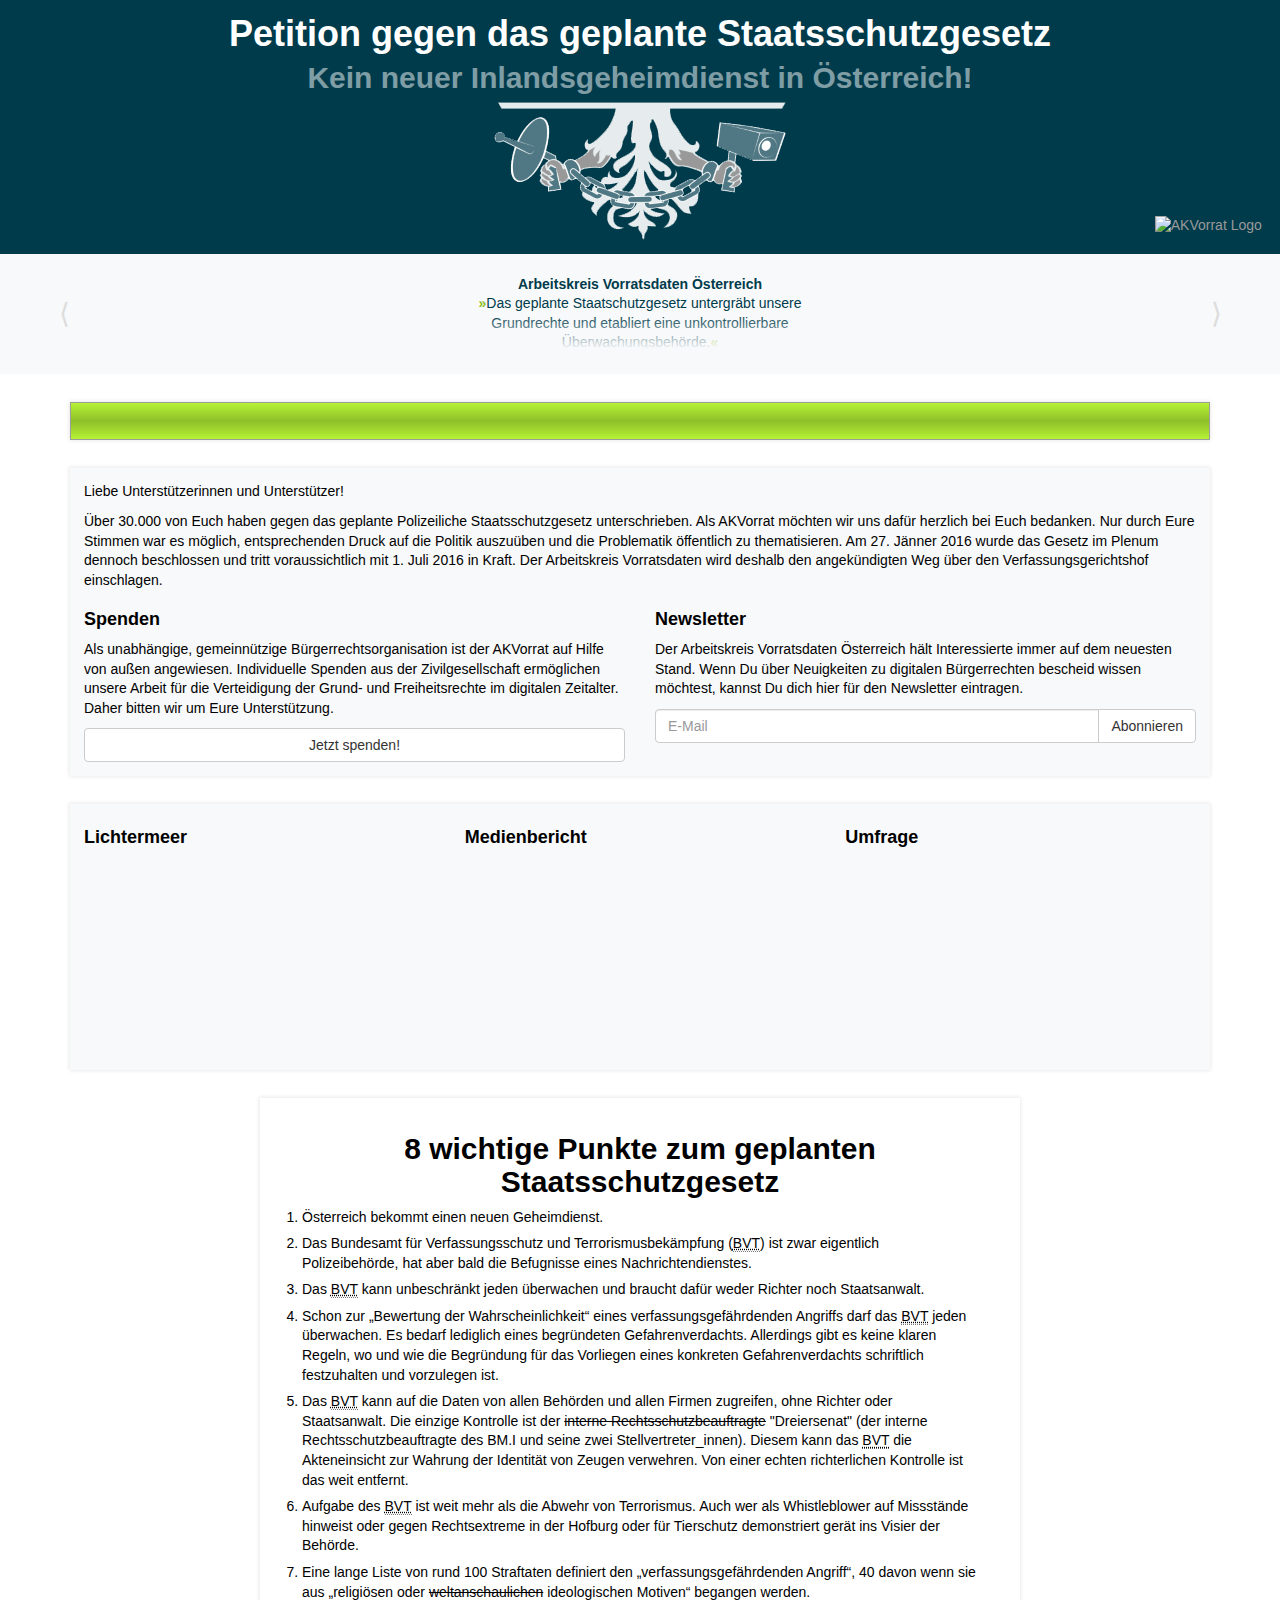
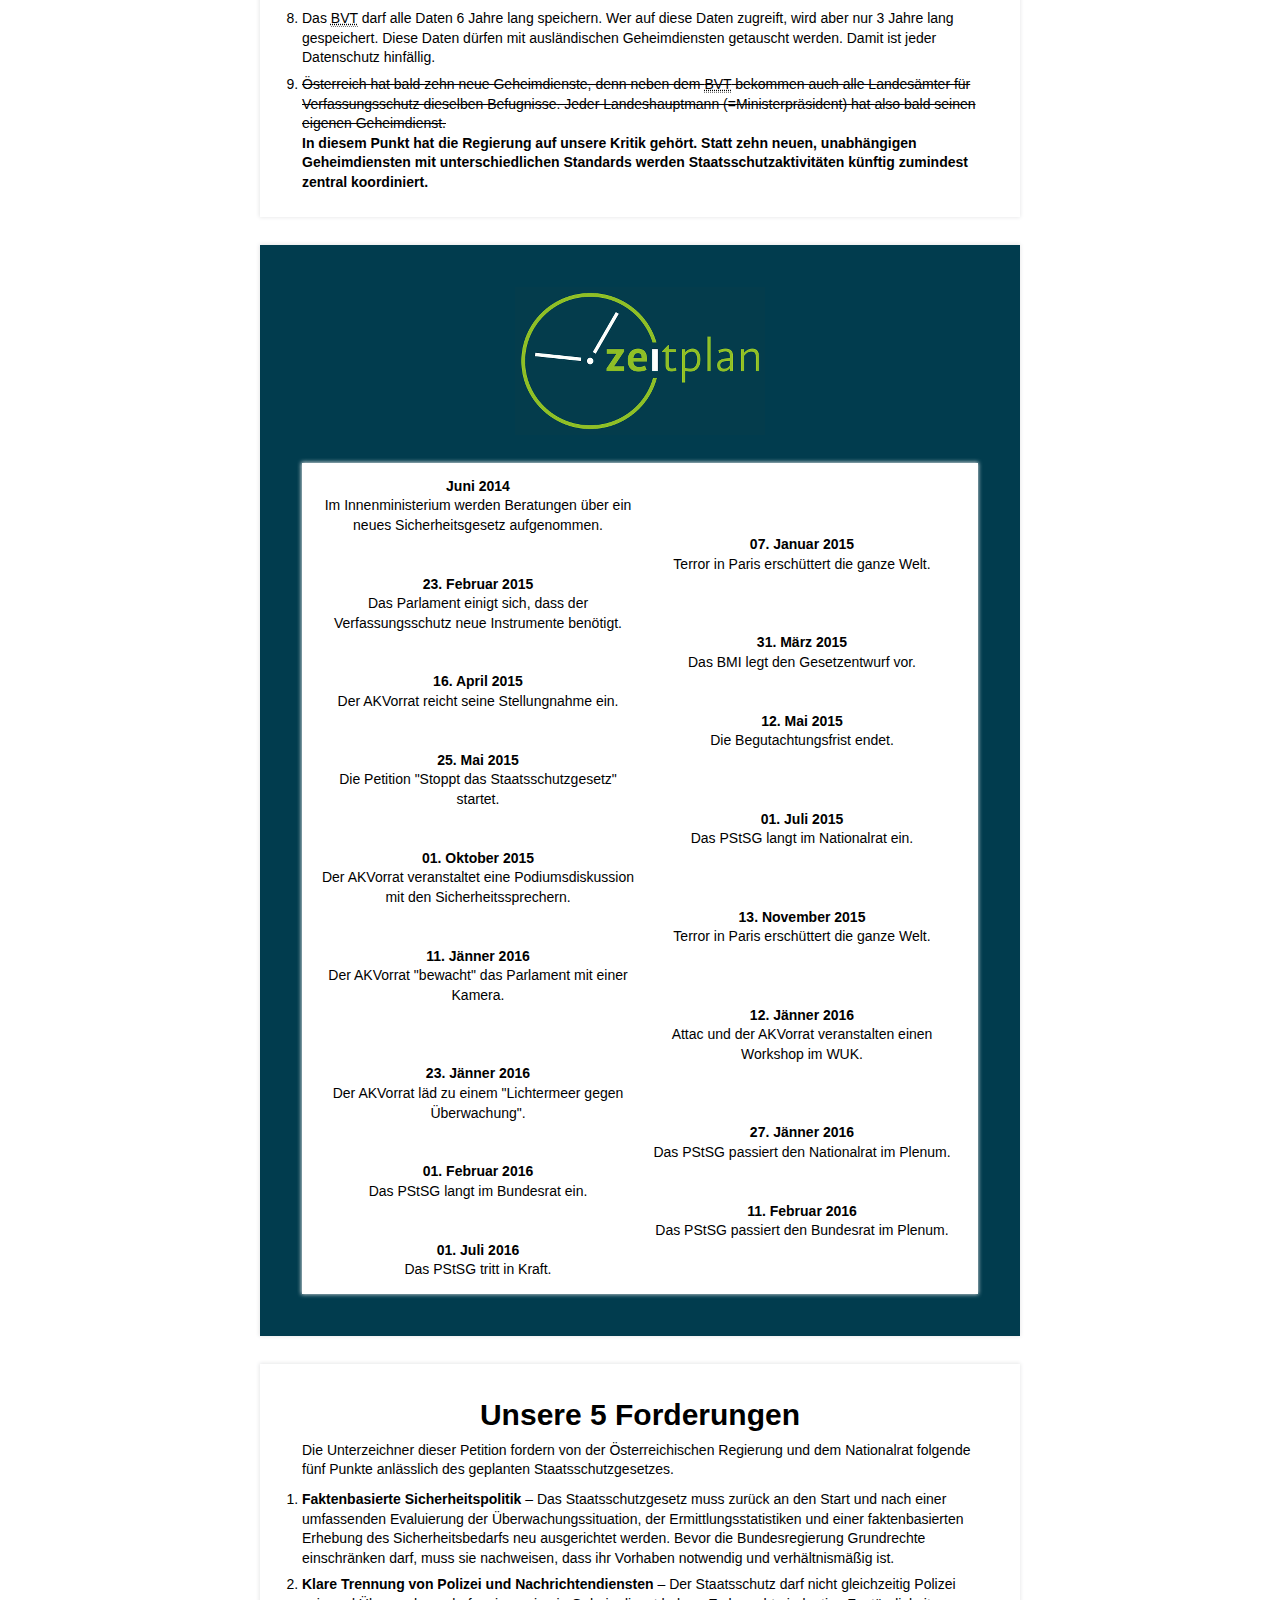
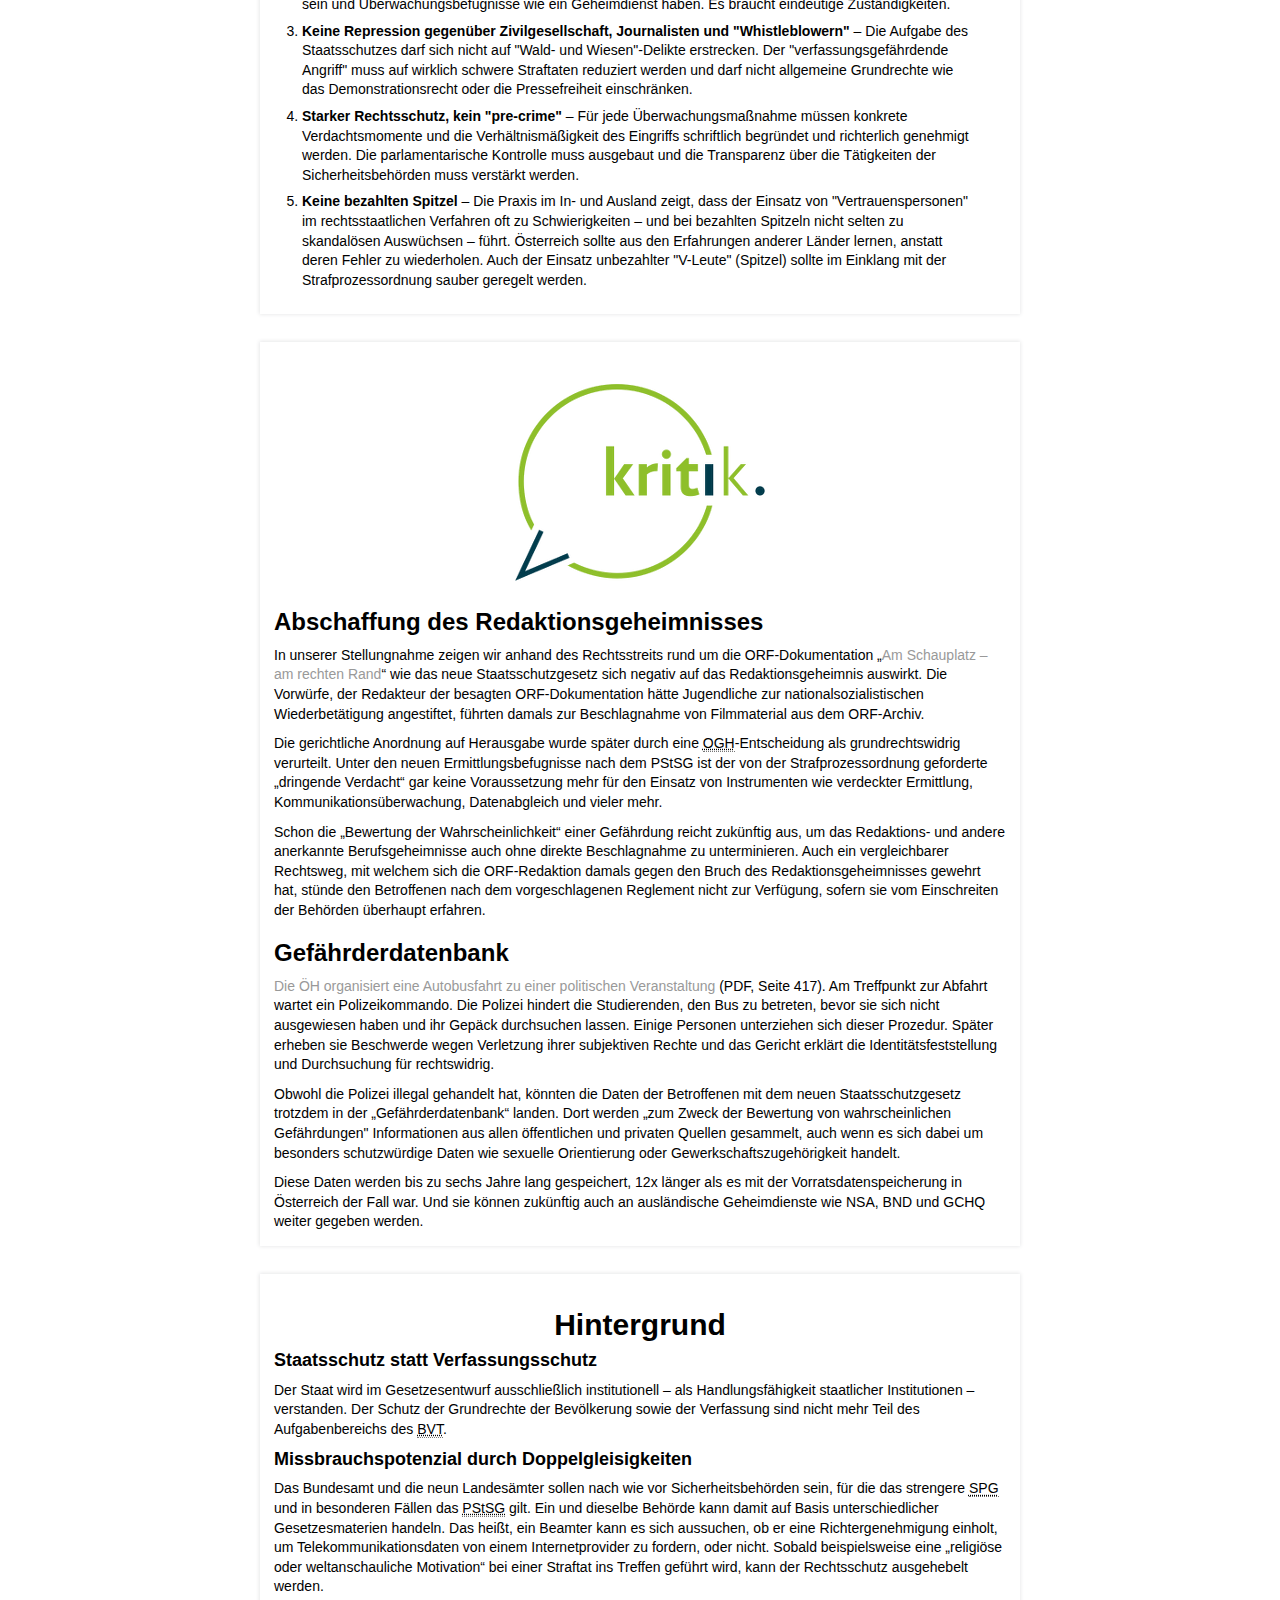
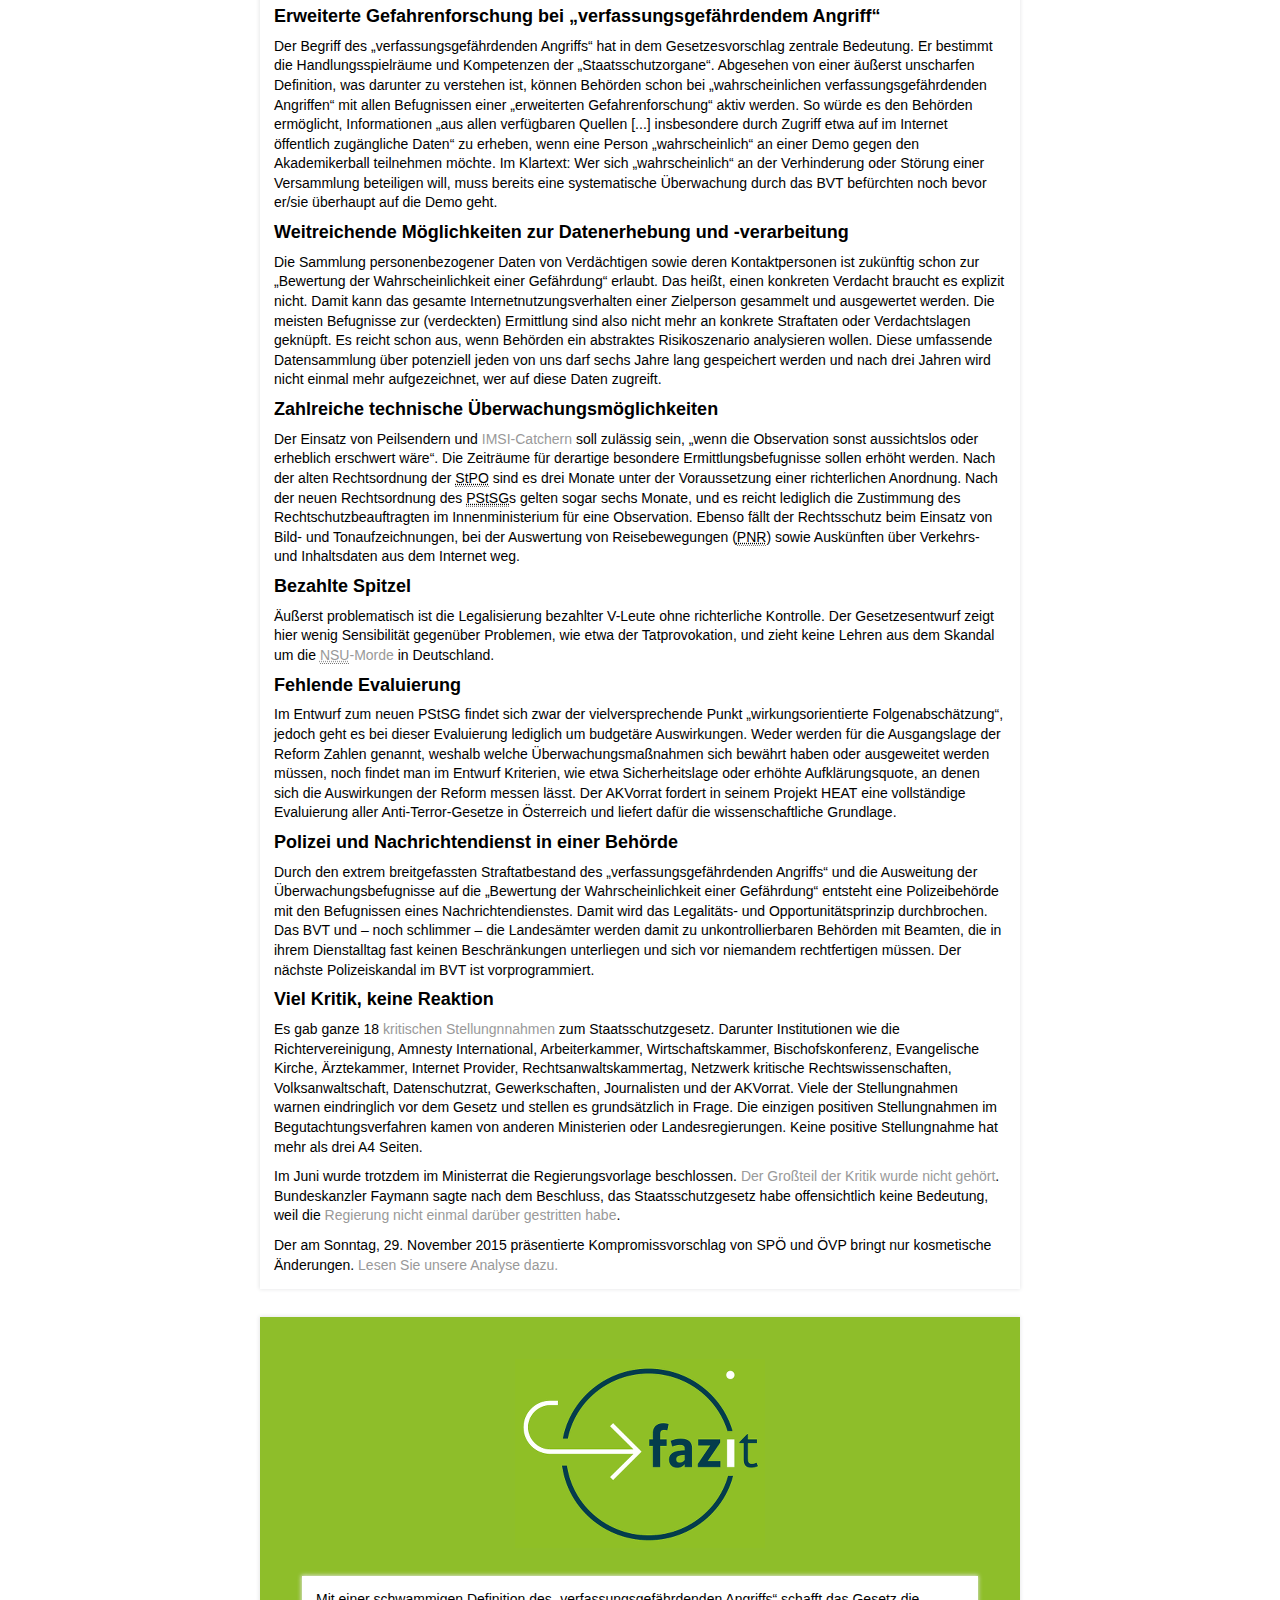
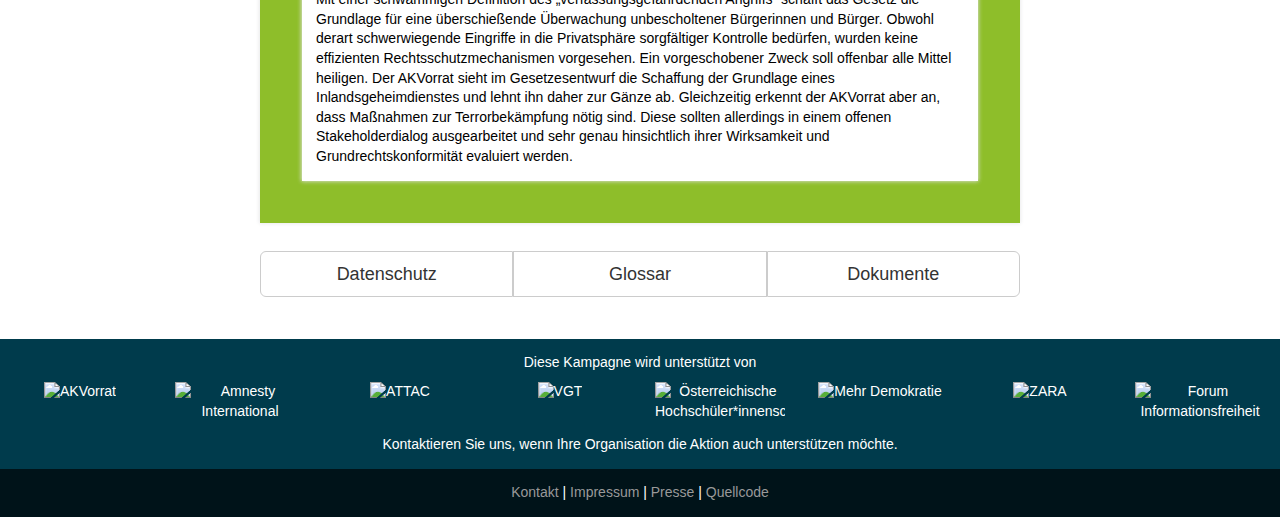
==== commit 9162ad37: "add a simple timetable" ====
--- a/de/index.html
+++ b/de/index.html
@@ -135,10 +135,23 @@
                 <div class="sectionimage"><img src="./img/zeitplan.png" alt="Zeitplan" /></div>
                 <article class="paper shadow">
                     <h2 class="nocss">Zeitplan</h2>
-                    <p><strong>Ursprünglich sollte das Gesetz noch vor der Sommerpause 2015 kommen. Dank des massiven Protests der Zivilgesellschaft – von uns allen – haben wir den Beschluss des Gesetzes dreimal verhindert!</strong></p>
-                    <p>Der Nationalrat hat das Staatsschutzgesetz am <strong>27. Jänner 2016</strong> im Plenum <a href="https://www.parlament.gv.at/PAKT/PR/JAHR_2016/PK0045/">beschlossen</a>. Laut den Plänen der Regierung wird es bereits mit <strong>1. Juli 2016</strong> in Kraft treten!</p>
-                    <p id="countdown" class="text-center"><strong>Das Gesetz muss zurück an den Start!</strong></p>
-                    <a id="tweetcount" href="https://twitter.com/intent/tweet?text=Der%20neue%20%23Staatsschutz%20speichert%20alle%20Daten%206%20Jahre%20lang%2C%2012x%20l%C3%A4nger%20als%20unter%20der%20Vorratsdatenspeicherung.%20https%3A%2F%2Fstaatsschutz.at%20%23PStSG&amp;source=webclient" target="_blank"><img src="../img/tweet-this.png" alt="Tweet this" width="220" class="img-responsive" /></a>
+                    <div class="text-center"><strong>Juni 2014</strong><br />Im Innenministerium werden Beratungen über ein neues Sicherheitsgesetz aufgenommen.</div>
+                    <div class="text-center"><strong>07. Januar 2015</strong><br />Terror in Paris erschüttert die ganze Welt.</div>
+                    <div class="text-center"><strong>23. Februar 2015</strong><br />Das Parlament einigt sich, dass der Verfassungsschutz neue Instrumente benötigt.</div>
+                    <div class="text-center"><strong>31. März 2015</strong><br />Das BMI legt den Gesetzentwurf vor.</div>
+                    <div class="text-center"><strong>16. April 2015</strong><br />Der AKVorrat reicht seine Stellungnahme ein.</div>
+                    <div class="text-center"><strong>12. Mai 2015</strong><br />Die Begutachtungsfrist endet.</div>
+                    <div class="text-center"><strong>25. Mai 2015</strong><br />Die Petition "Stoppt das Staatsschutzgesetz" startet.</div>
+                    <div class="text-center"><strong>01. Juli 2015</strong><br />Das PStSG langt im Nationalrat ein.</div>
+                    <div class="text-center"><strong>01. Oktober 2015</strong><br />Der AKVorrat veranstaltet eine Podiumsdiskussion mit den Sicherheitssprechern.</div>
+                    <div class="text-center"><strong>13. November 2015</strong><br />Terror in Paris erschüttert die ganze Welt.</div>
+                    <div class="text-center"><strong>11. Jänner 2016</strong><br />Der AKVorrat "bewacht" das Parlament mit einer Kamera.</div>
+                    <div class="text-center"><strong>12. Jänner 2016</strong><br />Attac und der AKVorrat veranstalten einen Workshop im WUK.</div>
+                    <div class="text-center"><strong>23. Jänner 2016</strong><br />Der AKVorrat läd zu einem "Lichtermeer gegen Überwachung".</div>
+                    <div class="text-center"><strong>27. Jänner 2016</strong><br />Das PStSG passiert den Nationalrat im Plenum.</div>
+                    <div class="text-center"><strong>01. Februar 2016</strong><br />Das PStSG langt im Bundesrat ein.</div>
+                    <div class="text-center"><strong>11. Februar 2016</strong><br />Das PStSG passiert den Bundesrat im Plenum.</div>
+                    <div class="text-center"><strong>01. Juli 2016</strong><br />Das PStSG tritt in Kraft.</div>
                 </article>
             </div>
 
@@ -187,8 +200,8 @@
                 <p>Durch den extrem breitgefassten Straftatbestand des <q>verfassungsgefährdenden Angriffs</q> und die Ausweitung der Überwachungsbefugnisse auf die <q>Bewertung der Wahrscheinlichkeit einer Gefährdung</q> entsteht eine Polizeibehörde mit den Befugnissen eines Nachrichtendienstes. Damit wird das Legalitäts- und Opportunitätsprinzip durchbrochen. Das <abbr>BVT</abbr> und – noch schlimmer – die Landesämter werden damit zu unkontrollierbaren Behörden mit Beamten, die in ihrem Dienstalltag fast keinen Beschränkungen unterliegen und sich vor niemandem rechtfertigen müssen. Der nächste Polizeiskandal im <abbr>BVT</abbr> ist vorprogrammiert.</p>
                 <h4>Viel Kritik, keine Reaktion</h4>
                 <p>Es gab ganze 18 <a href="http://www.parlament.gv.at/PAKT/VHG/XXV/SNME/SNME_04166/index.shtml">kritischen Stellungnnahmen</a> zum Staatsschutzgesetz. Darunter Institutionen wie die Richtervereinigung, Amnesty International, Arbeiterkammer, Wirtschaftskammer, Bischofskonferenz, Evangelische Kirche, Ärztekammer, Internet Provider, Rechtsanwaltskammertag, Netzwerk kritische Rechtswissenschaften, Volksanwaltschaft, Datenschutzrat, Gewerkschaften, Journalisten und der AKVorrat. Viele der Stellungnahmen warnen eindringlich vor dem Gesetz und stellen es grundsätzlich in Frage. Die einzigen positiven Stellungnahmen im Begutachtungsverfahren kamen von anderen Ministerien oder Landesregierungen. Keine positive Stellungnahme hat mehr als drei A4 Seiten.</p>
-                <p><strong>Im Juni wurde trotzdem im Ministerrat die Regierungsvorlage beschlossen. <a href="http://akvorrat.at/sites/default/files/AKVorrat_PStSG_Stellungnahme_RV.pdf">Der Großteil der Kritik wurde nicht gehört</a>. Bundeskanzler Faymann sagte nach dem Beschluss, das Staatsschutzgesetz habe offensichtlich keine Bedeutung, weil die <a href="http://orf.at/stories/2286992/">Regierung nicht einmal darüber gestritten habe</a>.</strong></p>
-                <p><strong>Der am Sonntag, 29. November 2015 präsentierte Kompromissvorschlag von SPÖ und ÖVP bringt nur kosmetische Änderungen. <a href="https://akvorrat.at/act.staatsschutz.at">Lesen Sie unsere Analyse dazu.</a></strong></p>
+                <p>Im Juni wurde trotzdem im Ministerrat die Regierungsvorlage beschlossen. <a href="http://akvorrat.at/sites/default/files/AKVorrat_PStSG_Stellungnahme_RV.pdf">Der Großteil der Kritik wurde nicht gehört</a>. Bundeskanzler Faymann sagte nach dem Beschluss, das Staatsschutzgesetz habe offensichtlich keine Bedeutung, weil die <a href="http://orf.at/stories/2286992/">Regierung nicht einmal darüber gestritten habe</a>.</p>
+                <p>Der am Sonntag, 29. November 2015 präsentierte Kompromissvorschlag von SPÖ und ÖVP bringt nur kosmetische Änderungen. <a href="https://akvorrat.at/act.staatsschutz.at">Lesen Sie unsere Analyse dazu.</a></p>
             </article>
 
             <div id="wrapper-fazit" class="indent paper shadow">
--- a/css/various.css
+++ b/css/various.css
@@ -136,6 +136,14 @@
     background-color: #013c4e
 }
 
+#wrapper-zeitplan article div {
+    width: 50%;
+}
+
+#wrapper-zeitplan article div:nth-child(odd) {
+    margin-left: 50%;
+}
+
 .sectionimage {
     text-align: center;
     padding: 2em 0 0;
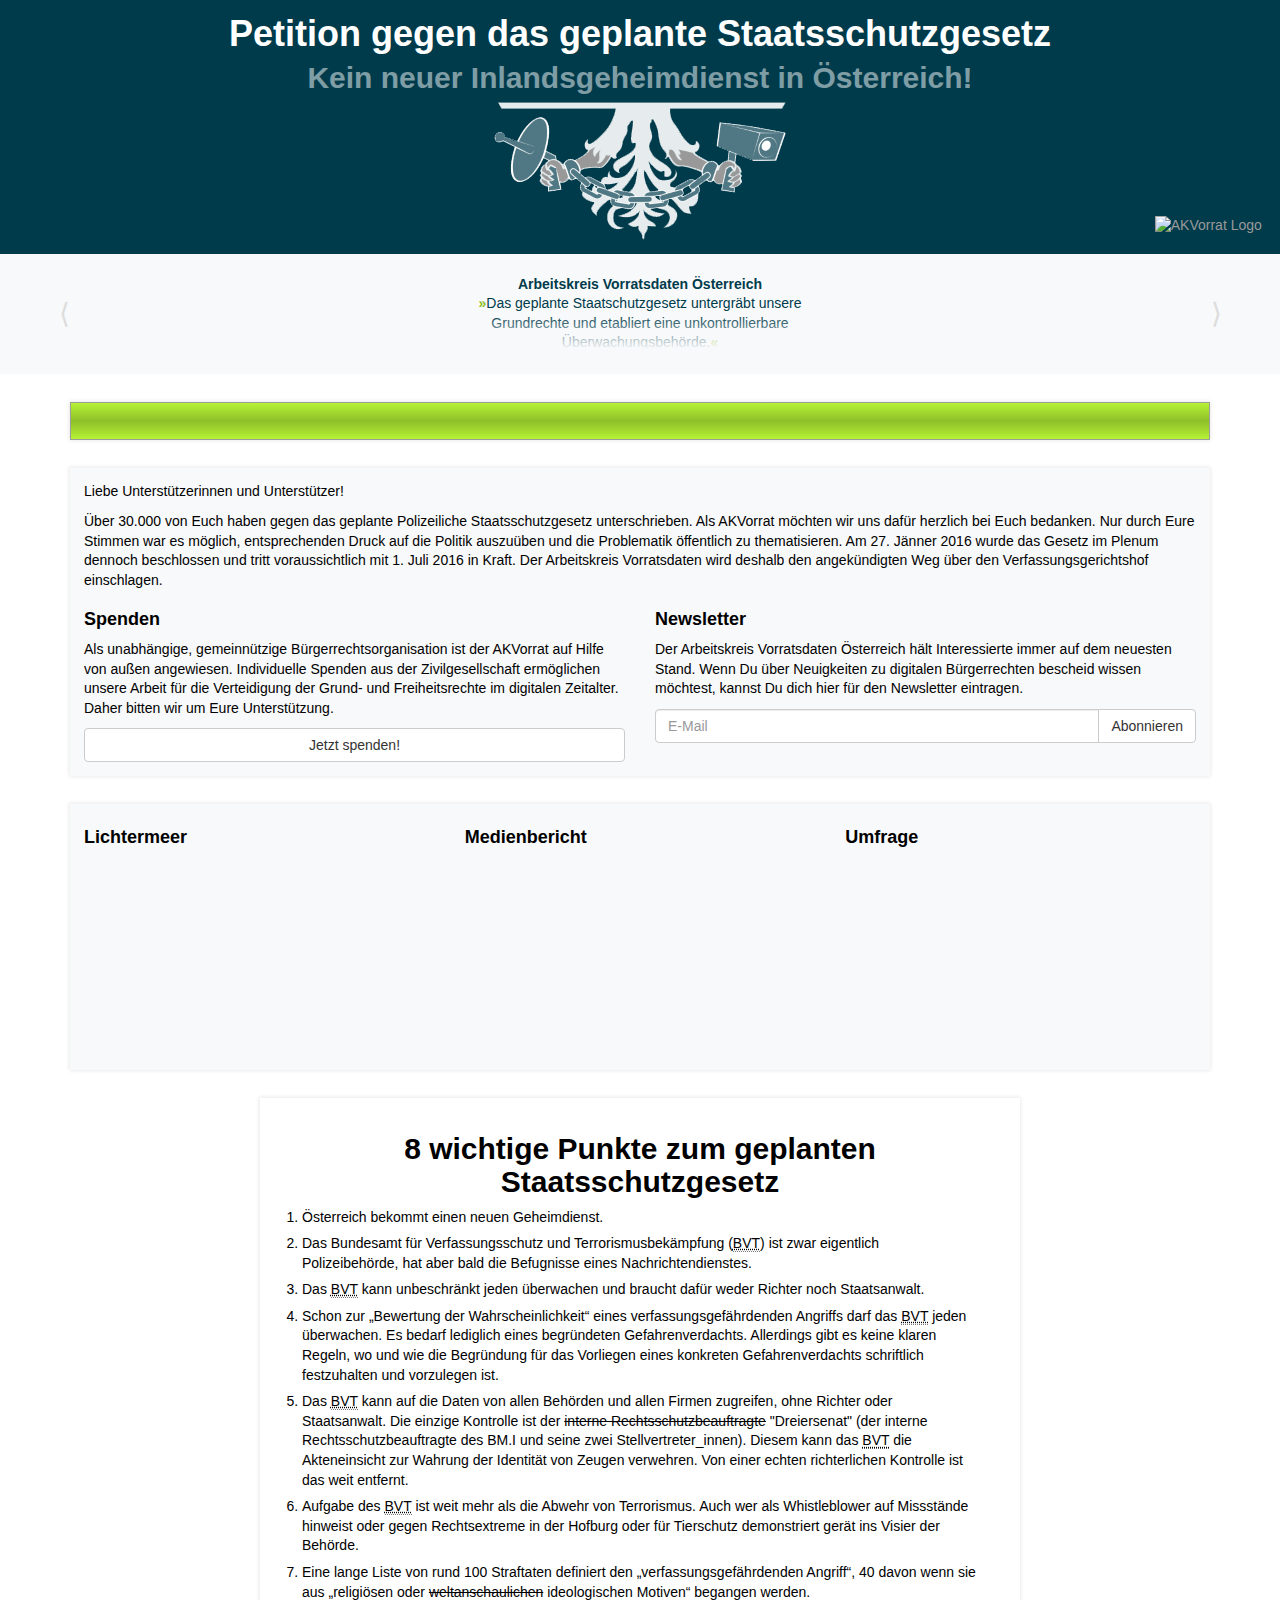
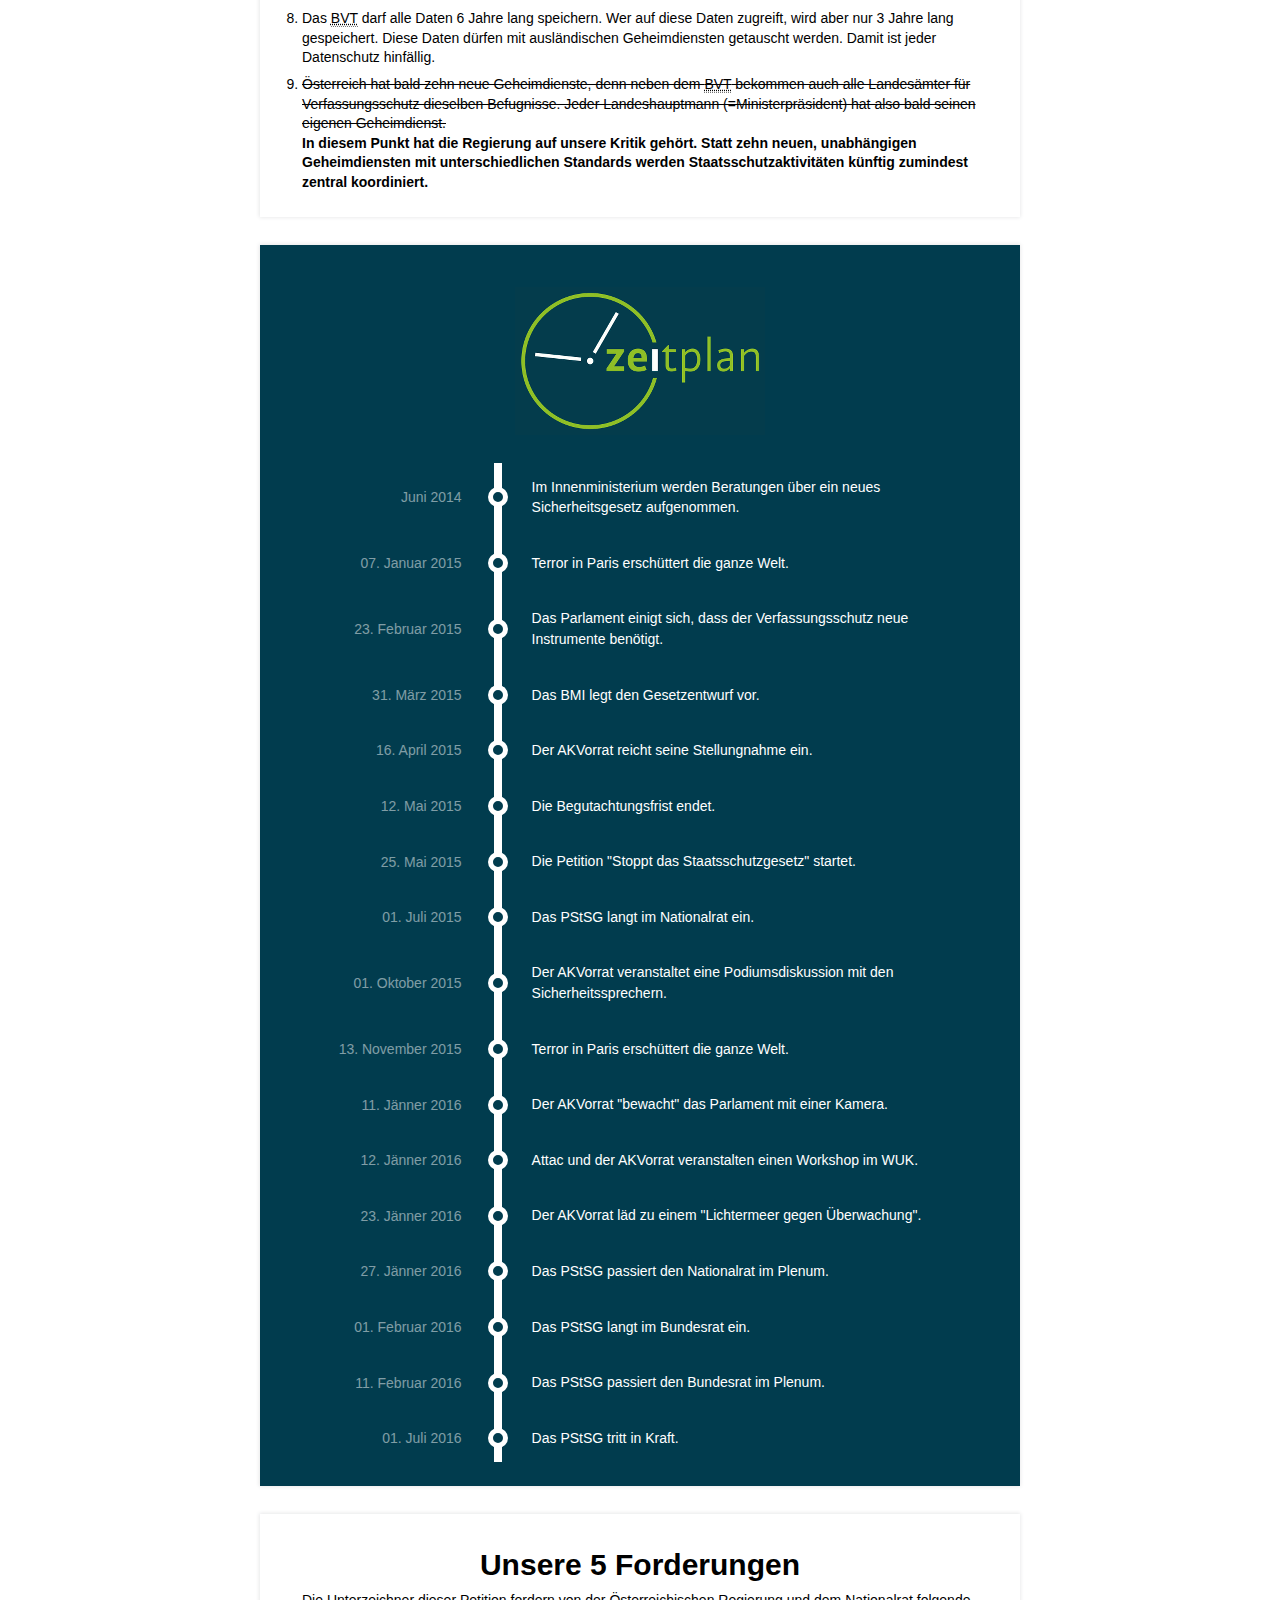
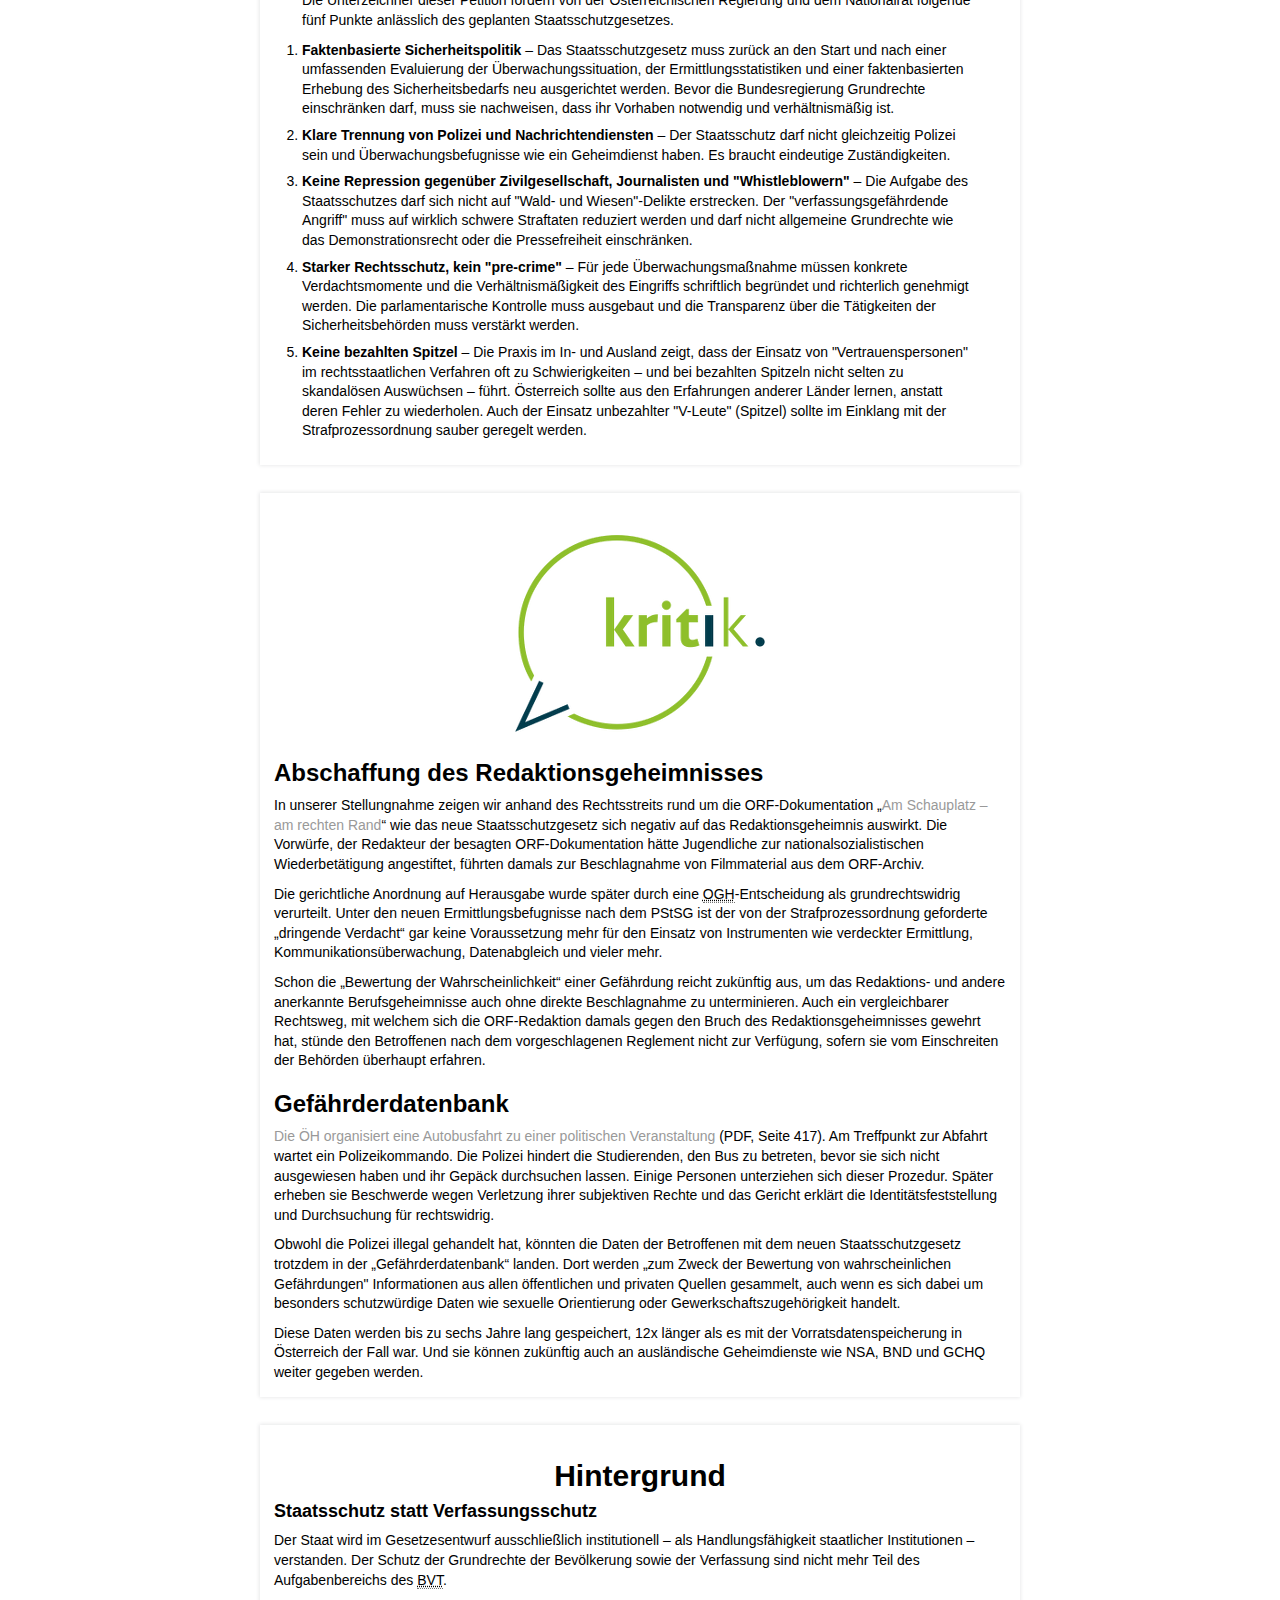
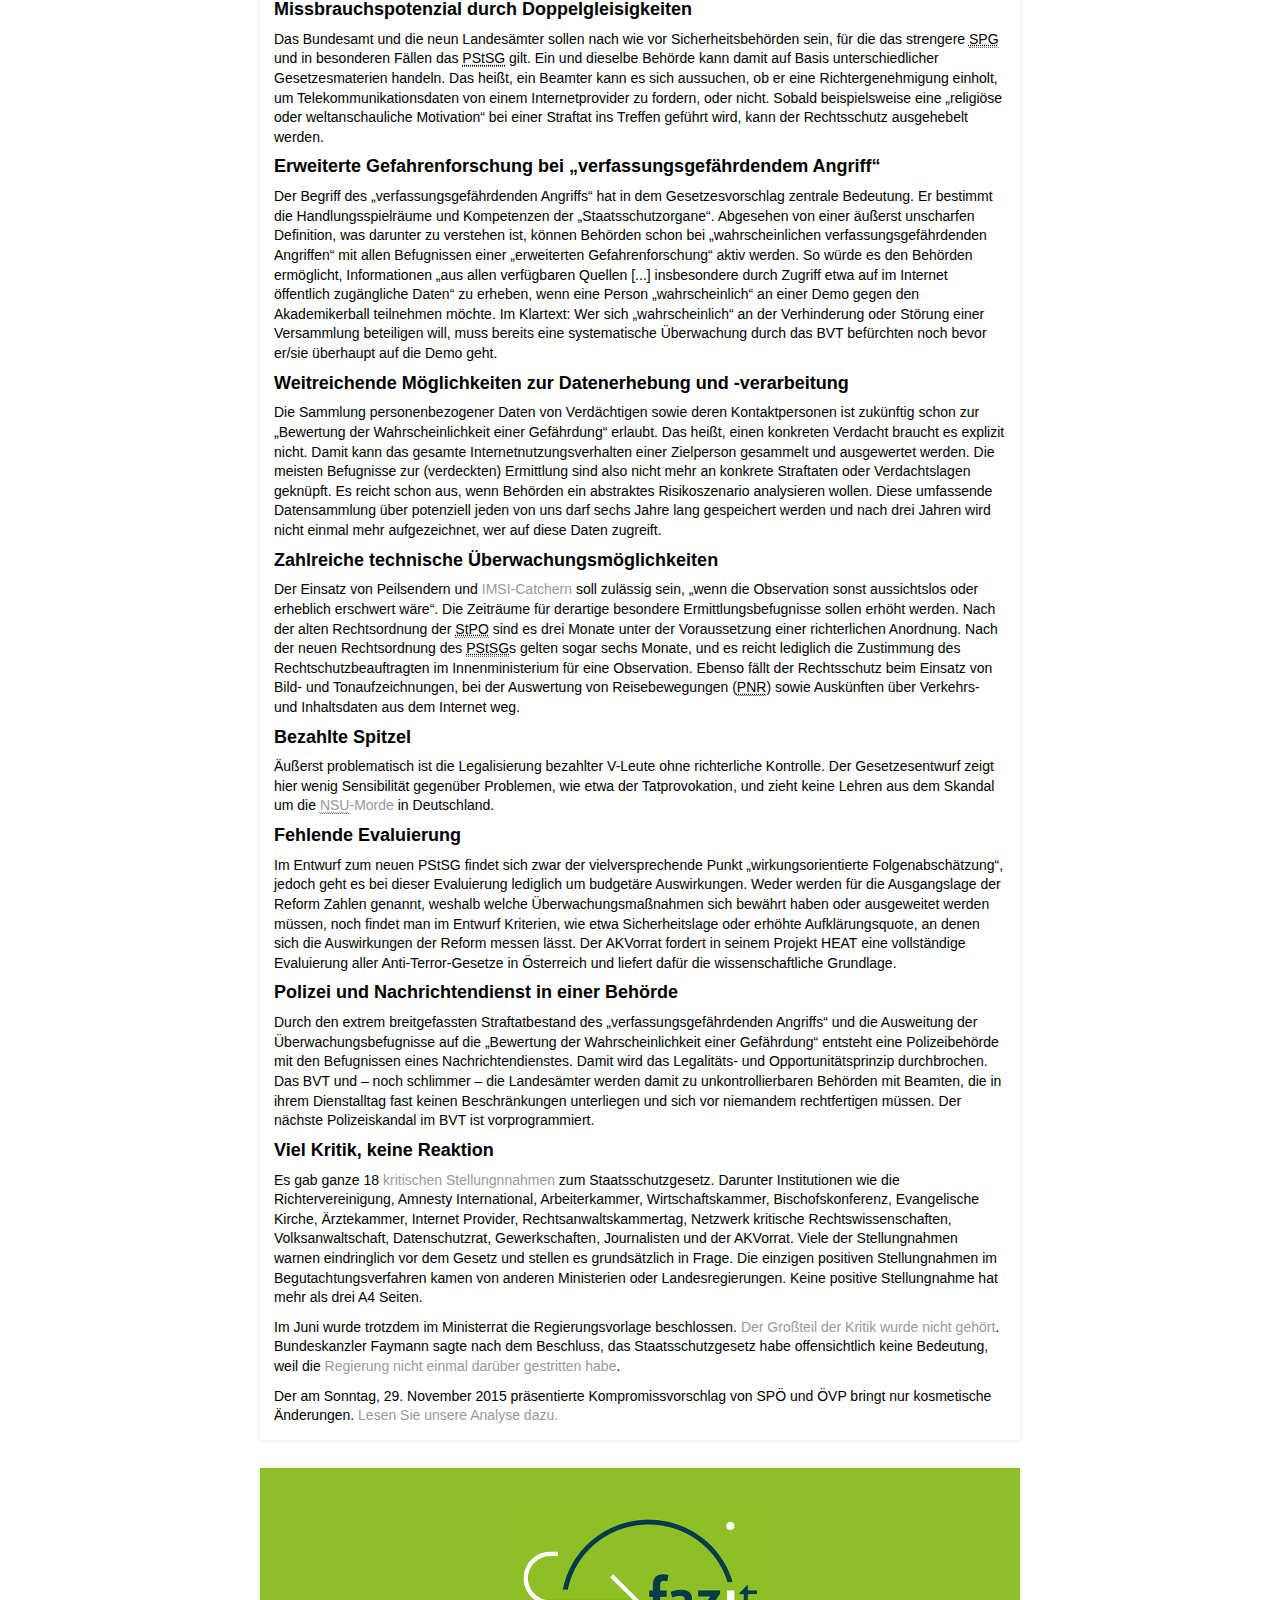
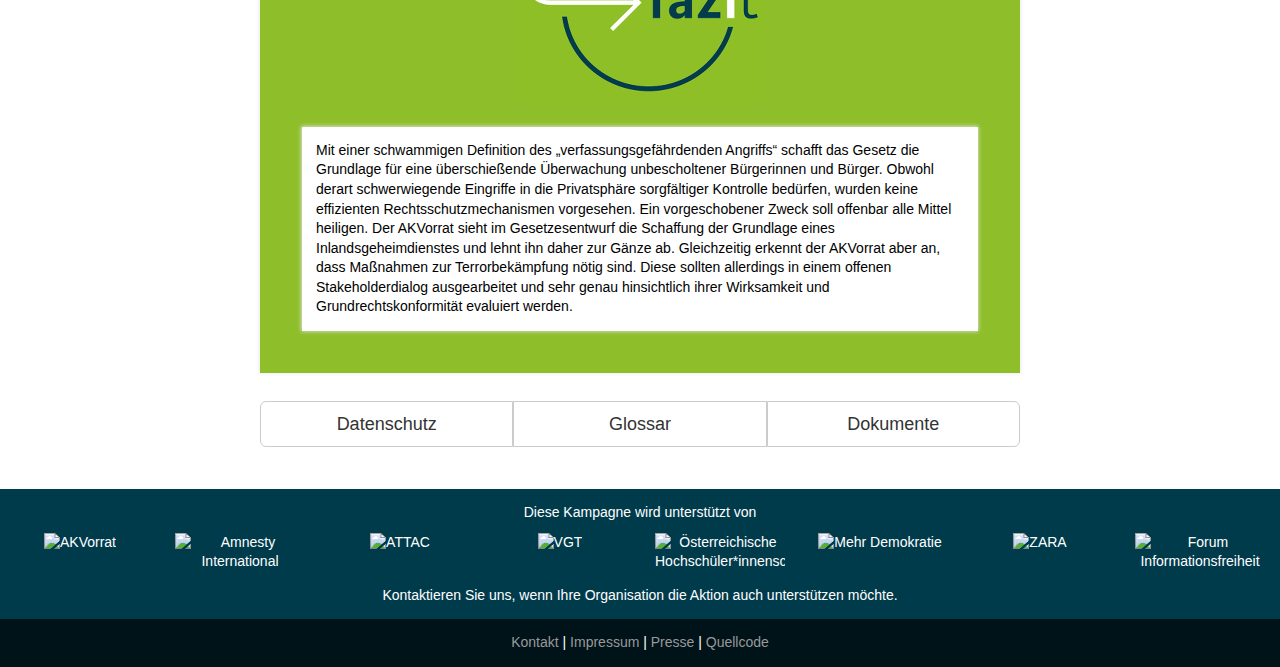
==== commit 0bca145e: "adapt timeline design" ====
--- a/de/index.html
+++ b/de/index.html
@@ -131,29 +131,97 @@
                 </ol>
             </article>
 
-            <div class="indent paper shadow" id="wrapper-zeitplan">
+            <article class="indent paper shadow" id="wrapper-zeitplan">
                 <div class="sectionimage"><img src="./img/zeitplan.png" alt="Zeitplan" /></div>
-                <article class="paper shadow">
-                    <h2 class="nocss">Zeitplan</h2>
-                    <div class="text-center"><strong>Juni 2014</strong><br />Im Innenministerium werden Beratungen über ein neues Sicherheitsgesetz aufgenommen.</div>
-                    <div class="text-center"><strong>07. Januar 2015</strong><br />Terror in Paris erschüttert die ganze Welt.</div>
-                    <div class="text-center"><strong>23. Februar 2015</strong><br />Das Parlament einigt sich, dass der Verfassungsschutz neue Instrumente benötigt.</div>
-                    <div class="text-center"><strong>31. März 2015</strong><br />Das BMI legt den Gesetzentwurf vor.</div>
-                    <div class="text-center"><strong>16. April 2015</strong><br />Der AKVorrat reicht seine Stellungnahme ein.</div>
-                    <div class="text-center"><strong>12. Mai 2015</strong><br />Die Begutachtungsfrist endet.</div>
-                    <div class="text-center"><strong>25. Mai 2015</strong><br />Die Petition "Stoppt das Staatsschutzgesetz" startet.</div>
-                    <div class="text-center"><strong>01. Juli 2015</strong><br />Das PStSG langt im Nationalrat ein.</div>
-                    <div class="text-center"><strong>01. Oktober 2015</strong><br />Der AKVorrat veranstaltet eine Podiumsdiskussion mit den Sicherheitssprechern.</div>
-                    <div class="text-center"><strong>13. November 2015</strong><br />Terror in Paris erschüttert die ganze Welt.</div>
-                    <div class="text-center"><strong>11. Jänner 2016</strong><br />Der AKVorrat "bewacht" das Parlament mit einer Kamera.</div>
-                    <div class="text-center"><strong>12. Jänner 2016</strong><br />Attac und der AKVorrat veranstalten einen Workshop im WUK.</div>
-                    <div class="text-center"><strong>23. Jänner 2016</strong><br />Der AKVorrat läd zu einem "Lichtermeer gegen Überwachung".</div>
-                    <div class="text-center"><strong>27. Jänner 2016</strong><br />Das PStSG passiert den Nationalrat im Plenum.</div>
-                    <div class="text-center"><strong>01. Februar 2016</strong><br />Das PStSG langt im Bundesrat ein.</div>
-                    <div class="text-center"><strong>11. Februar 2016</strong><br />Das PStSG passiert den Bundesrat im Plenum.</div>
-                    <div class="text-center"><strong>01. Juli 2016</strong><br />Das PStSG tritt in Kraft.</div>
-                </article>
-            </div>
+                <h2 class="nocss">Zeitplan</h2>
+                <ul id="timeline">
+                    <li class="timeline-section">
+                        <span class="timeline-date">Juni 2014</span>
+                        <span class="timeline-text">Im Innenministerium werden Beratungen über ein neues Sicherheitsgesetz aufgenommen.</span>
+                        <span class="timeline-circle"></span>
+                    </li>
+                    <li class="timeline-section">
+                        <span class="timeline-date">07. Januar 2015</span>
+                        <span class="timeline-text">Terror in Paris erschüttert die ganze Welt.</span>
+                        <span class="timeline-circle"></span>
+                    </li>
+                    <li class="timeline-section">
+                        <span class="timeline-date">23. Februar 2015</span>
+                        <span class="timeline-text">Das Parlament einigt sich, dass der Verfassungsschutz neue Instrumente benötigt.</span>
+                        <span class="timeline-circle"></span>
+                    </li>
+                    <li class="timeline-section">
+                        <span class="timeline-date">31. März 2015</span>
+                        <span class="timeline-text">Das BMI legt den Gesetzentwurf vor.</span>
+                        <span class="timeline-circle"></span>
+                    </li>
+                    <li class="timeline-section">
+                        <span class="timeline-date">16. April 2015</span>
+                        <span class="timeline-text">Der AKVorrat reicht seine Stellungnahme ein.</span>
+                        <span class="timeline-circle"></span>
+                    </li>
+                    <li class="timeline-section">
+                        <span class="timeline-date">12. Mai 2015</span>
+                        <span class="timeline-text">Die Begutachtungsfrist endet.</span>
+                        <span class="timeline-circle"></span>
+                    </li>
+                    <li class="timeline-section">
+                        <span class="timeline-date">25. Mai 2015</span>
+                        <span class="timeline-text">Die Petition "Stoppt das Staatsschutzgesetz" startet.</span>
+                        <span class="timeline-circle"></span>
+                    </li>
+                    <li class="timeline-section">
+                        <span class="timeline-date">01. Juli 2015</span>
+                        <span class="timeline-text">Das PStSG langt im Nationalrat ein.</span>
+                        <span class="timeline-circle"></span>
+                    </li>
+                    <li class="timeline-section">
+                        <span class="timeline-date">01. Oktober 2015</span>
+                        <span class="timeline-text">Der AKVorrat veranstaltet eine Podiumsdiskussion mit den Sicherheitssprechern.</span>
+                        <span class="timeline-circle"></span>
+                    </li>
+                    <li class="timeline-section">
+                        <span class="timeline-date">13. November 2015</span>
+                        <span class="timeline-text">Terror in Paris erschüttert die ganze Welt.</span>
+                        <span class="timeline-circle"></span>
+                    </li>
+                    <li class="timeline-section">
+                        <span class="timeline-date">11. Jänner 2016</span>
+                        <span class="timeline-text">Der AKVorrat "bewacht" das Parlament mit einer Kamera.</span>
+                        <span class="timeline-circle"></span>
+                    </li>
+                    <li class="timeline-section">
+                        <span class="timeline-date">12. Jänner 2016</span>
+                        <span class="timeline-text">Attac und der AKVorrat veranstalten einen Workshop im WUK.</span>
+                        <span class="timeline-circle"></span>
+                    </li>
+                    <li class="timeline-section">
+                        <span class="timeline-date">23. Jänner 2016</span>
+                        <span class="timeline-text">Der AKVorrat läd zu einem "Lichtermeer gegen Überwachung".</span>
+                        <span class="timeline-circle"></span>
+                    </li>
+                    <li class="timeline-section">
+                        <span class="timeline-date">27. Jänner 2016</span>
+                        <span class="timeline-text">Das PStSG passiert den Nationalrat im Plenum.</span>
+                        <span class="timeline-circle"></span>
+                    </li>
+                    <li class="timeline-section">
+                        <span class="timeline-date">01. Februar 2016</span>
+                        <span class="timeline-text">Das PStSG langt im Bundesrat ein.</span>
+                        <span class="timeline-circle"></span>
+                    </li>
+                    <li class="timeline-section">
+                        <span class="timeline-date">11. Februar 2016</span>
+                        <span class="timeline-text">Das PStSG passiert den Bundesrat im Plenum.</span>
+                        <span class="timeline-circle"></span>
+                    </li>
+                    <li class="timeline-section">
+                        <span class="timeline-date">01. Juli 2016</span>
+                        <span class="timeline-text">Das PStSG tritt in Kraft.</span>
+                        <span class="timeline-circle"></span>
+                    </li>
+                </ul>
+            </article>
 
             <article class="indent paper shadow" id="fivedemands">
                 <h2>Unsere 5 Forderungen</h2>
--- a/css/various.css
+++ b/css/various.css
@@ -32,6 +32,51 @@
     z-index: 2;
     text-shadow: 0 0 10px #fff;
     font-size: 1.3em;
+}
+
+/* TIMELINE */
+
+#timeline {
+    list-style: none;
+    margin-left: 30%;
+    margin-right: 10%;
+    padding-left: 30px;
+    border-left: 8px solid #fff;
+}
+
+#timeline li {
+    padding: 1em 0;
+    position: relative;
+}
+
+.timeline-text {
+    margin-top: -10px;
+    top: 50%;
+    line-height: 20px;
+}
+
+.timeline-date {
+    position: absolute;
+    width: 140px;
+    color: rgba(255, 255, 255, .5);
+    margin-top: -10px;
+    top: 50%;
+    left: -210px;
+    line-height: 20px;
+    text-align: right;
+}
+
+.timeline-circle {
+    position: absolute;
+    margin-top: -10px;
+    top: 50%;
+    left: -44px;
+    width: 20px;
+    height: 20px;
+    background: #013c4e;
+    border: 5px solid #fff;
+    border-radius: 50%;
+    display: block;
 }
 
 /* VARIOUS */
@@ -123,8 +168,7 @@
     padding: 1em 3em;
 }
 
-#wrapper-fazit article,
-#wrapper-zeitplan article {
+#wrapper-fazit article {
     margin: 2em;
 }
 
@@ -133,21 +177,12 @@
 }
 
 #wrapper-zeitplan {
+    color: #fff;
     background-color: #013c4e
 }
 
-#wrapper-zeitplan article div {
-    width: 50%;
-}
-
-#wrapper-zeitplan article div:nth-child(odd) {
-    margin-left: 50%;
-}
-
 .sectionimage {
-    text-align: center;
-    padding: 2em 0 0;
-    margin-bottom: 2em;
+    margin: 2em 0;
 }
 
 .form-required {
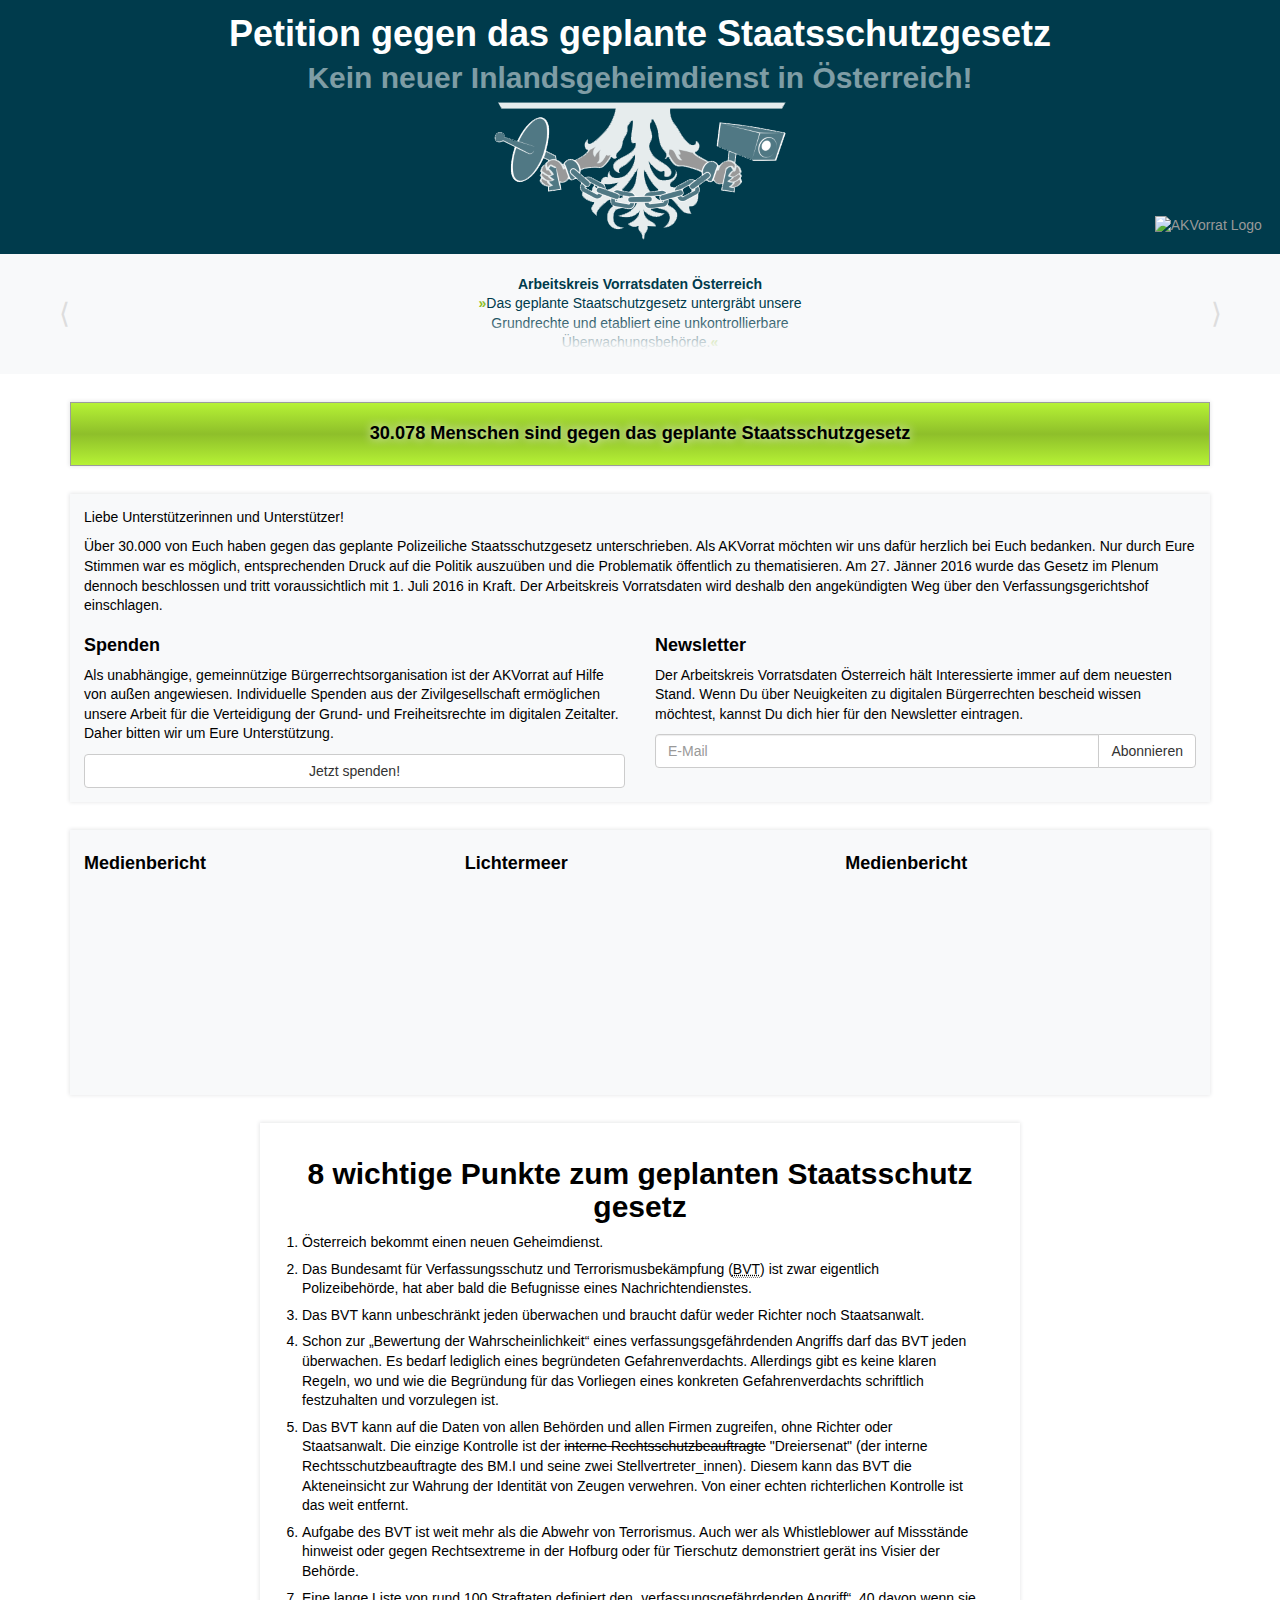
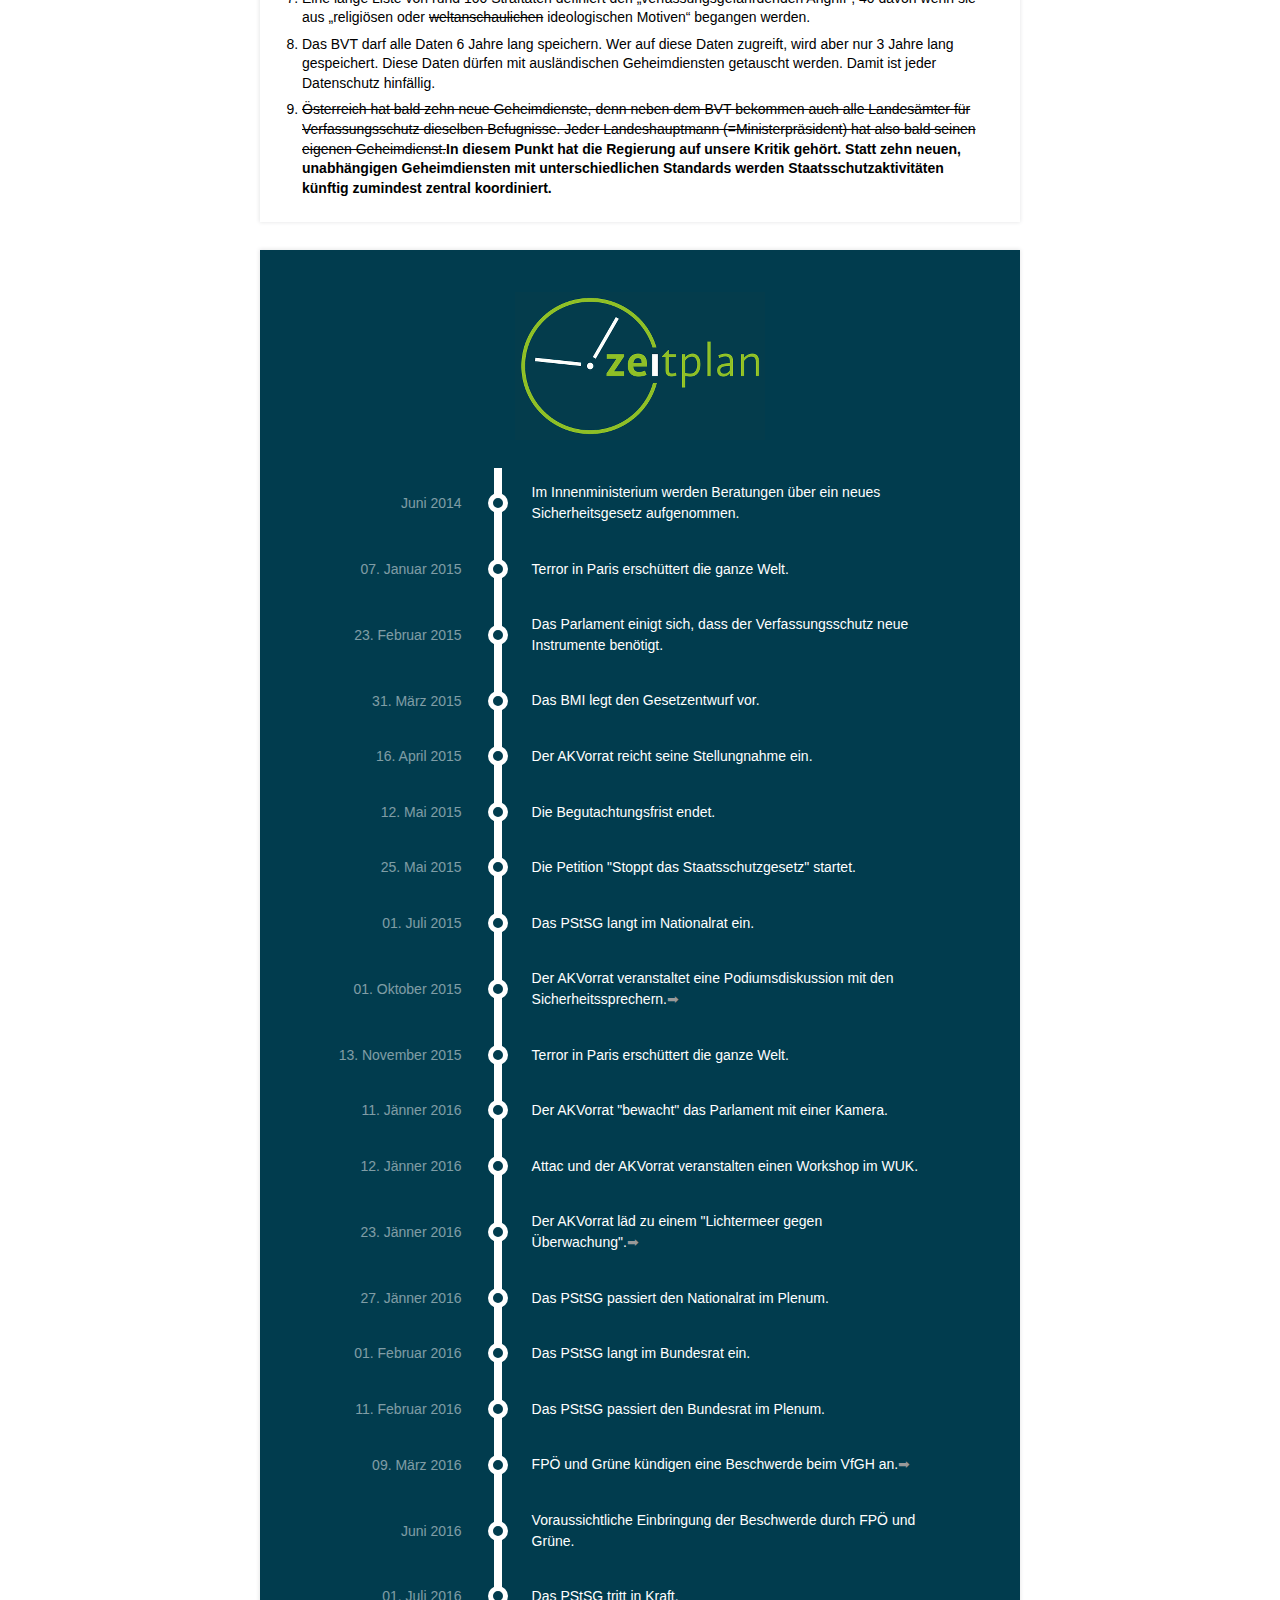
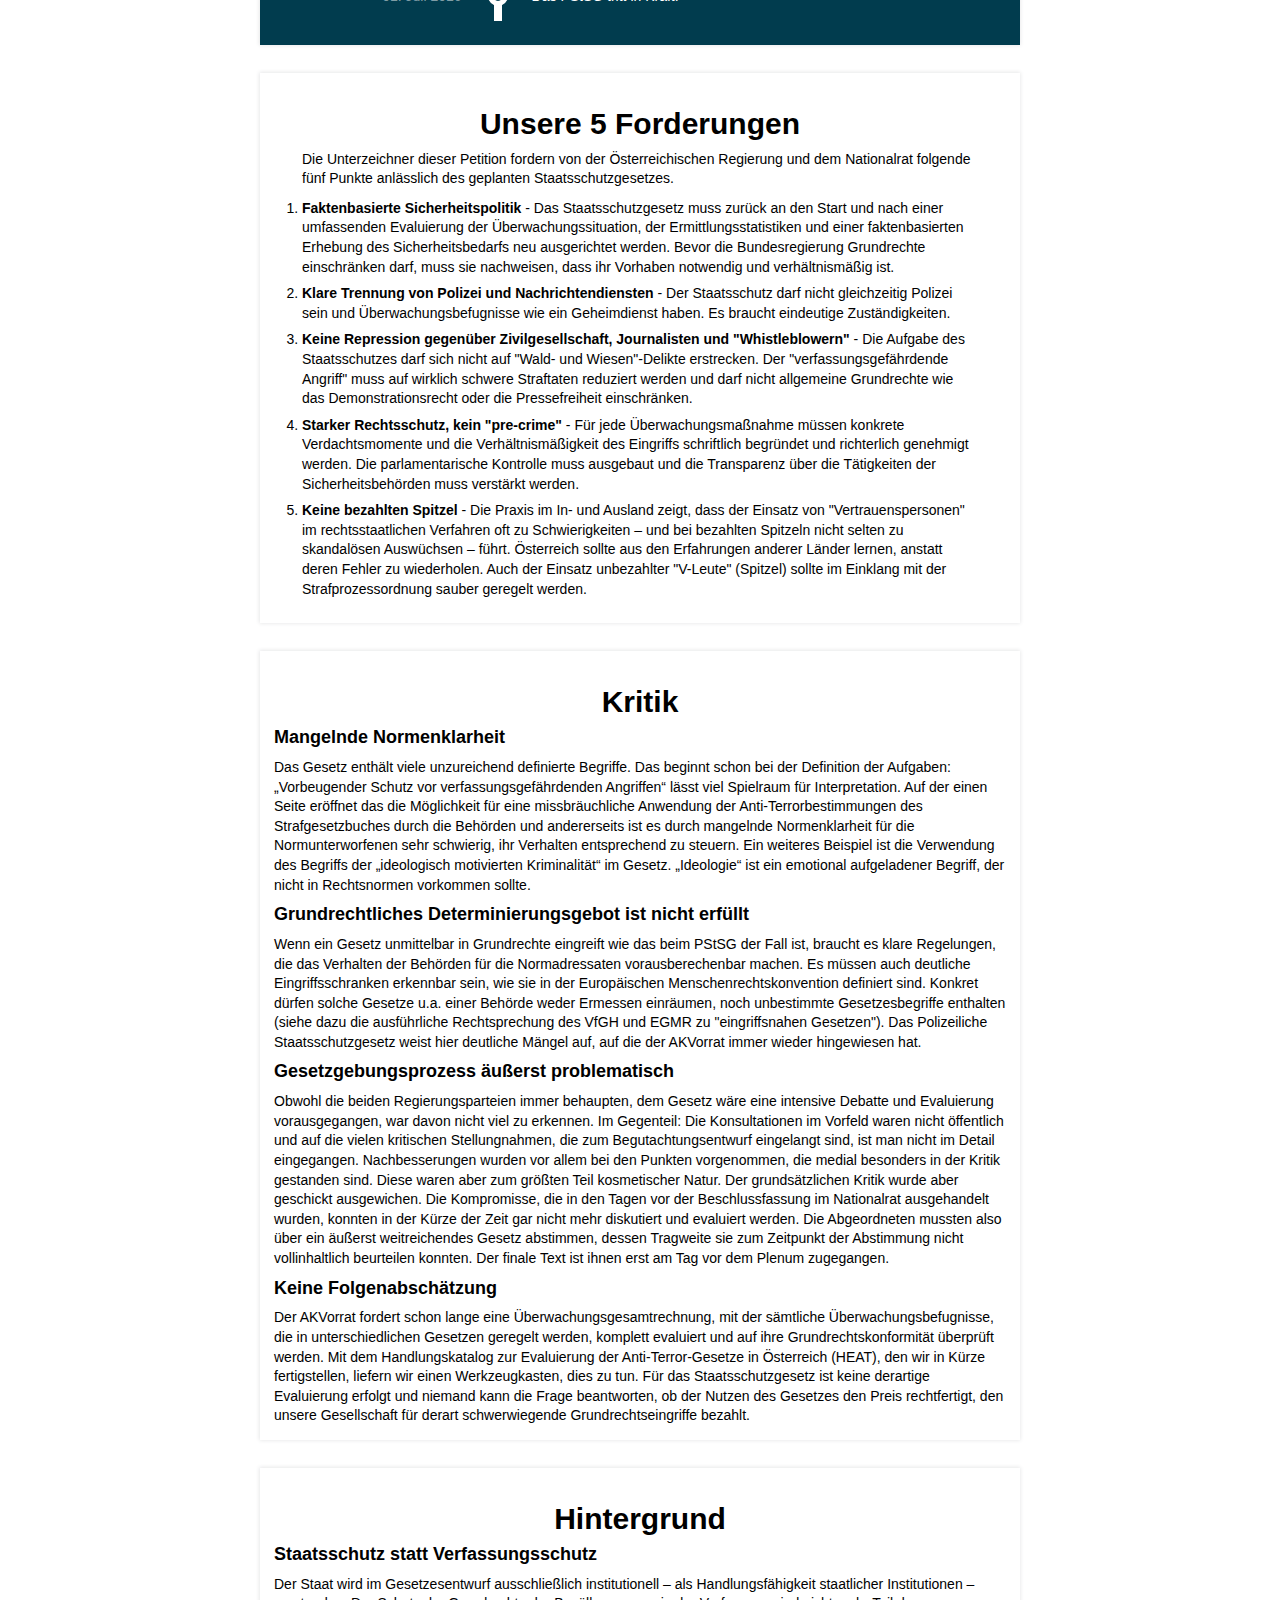
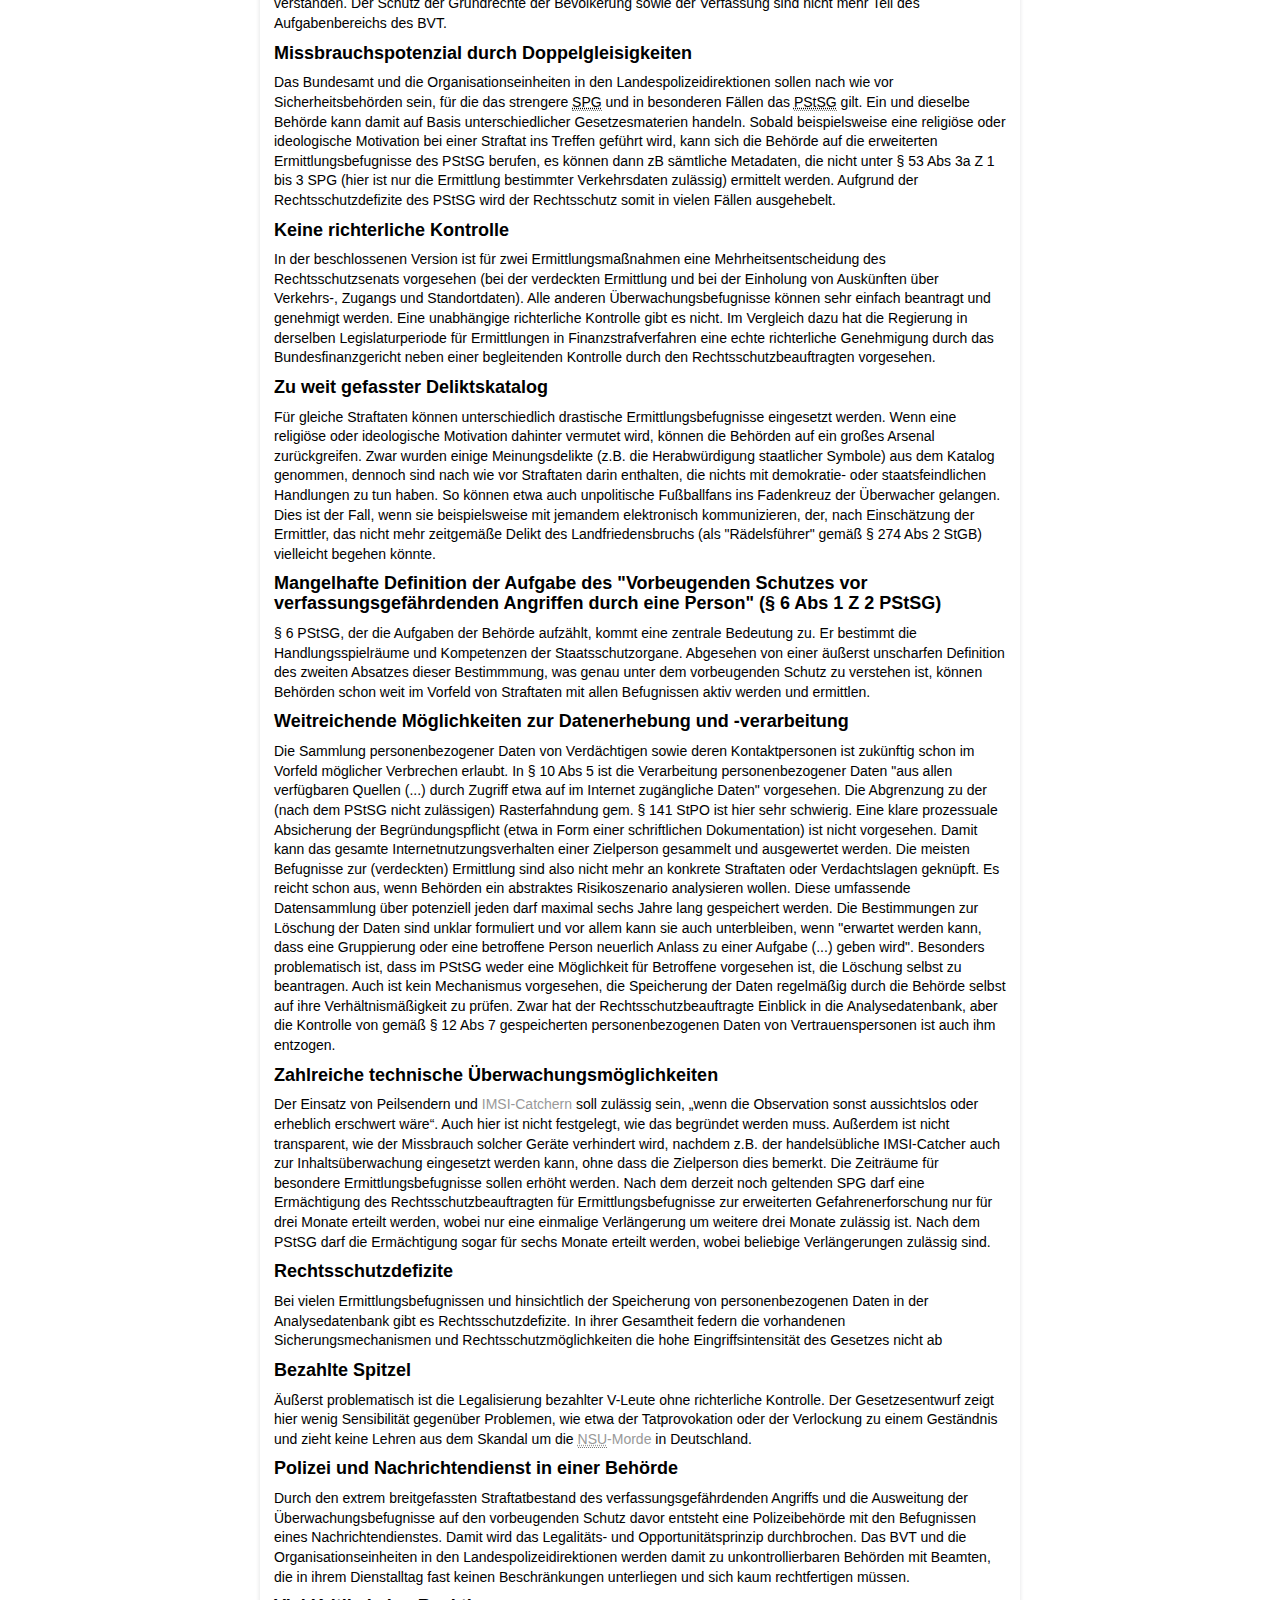
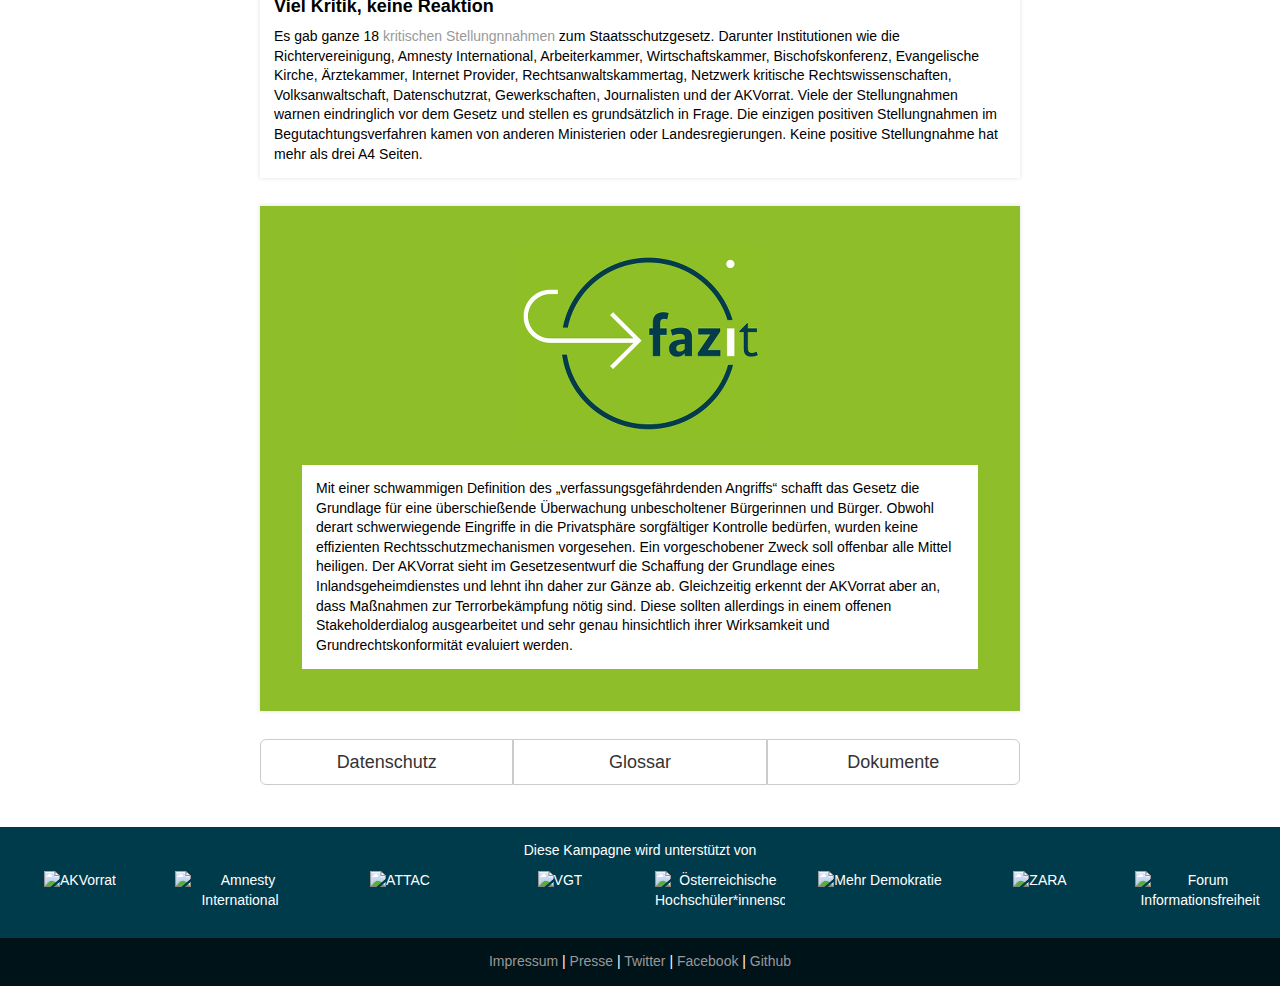
==== commit b626d93a: "Prevent viewport overflow." ====
--- a/de/index.html
+++ b/de/index.html
@@ -20,19 +20,13 @@
     <link rel="stylesheet" type="text/css" href="../css/various.css" />
     <link rel="stylesheet" type="text/css" href="../css/slider.css" />
     <link rel="icon" href="../favicon.ico" />
-    <script type="text/javascript" src="../js/jquery-2.1.4.min.js"></script>
-    <script type="text/javascript" src="../js/bootstrap.min.js"></script>
-    <script type="text/javascript" src="../js/count.js"></script>
-    <script type="text/javascript" src="../js/count_paper.js"></script>
-    <script type="text/javascript" src="../js/staatsschutz.js"></script>
-    <script type="text/javascript" src="../js/slider.js"></script>
 </head>
 
 <body id="home">
 
     <!--START body header-->
     <header>
-        <h1>Petition gegen das geplante Staatsschutzgesetz</h1>
+        <h1>Petition gegen das geplante Staats<wbr>schutz<wbr>gesetz</h1>
         <h2>Kein neuer Inlandsgeheimdienst in Österreich!</h2>
         <img src="../img/staatsschutz.png" alt="Staatsschutz Logo" />
         <a href="https://www.akvorrat.at/"><img src="../img/akvorrat.png" alt="AKVorrat Logo" class="hidden-xs hidden-sm" /></a>
@@ -59,9 +53,7 @@
         <!--START progress bar-->
         <div class="progress_bar shadow">
             <div id="progress" class="progress_volume"></div>
-            <p id="progress_description">
-                <noscript>Dieses Element braucht <a href="http://enable-javascript.com/de/" title="Wie Sie JavaScript in Ihrem Browser aktivieren">JavaScript</a>.</noscript>
-           </p>
+            <p id="progress_description">30.078 Menschen sind gegen das geplante Staatsschutzgesetz</p>
         </div>
         <!--END progress bar-->
         
@@ -94,6 +86,12 @@
         <section id="videos" class="container-fluid highlight shadow indent">
             <div class="row">
                 <div class="col-xs-12 col-md-4">
+                    <h4>Medienbericht</h4>
+                    <div class="embed-responsive embed-responsive-16by9">
+                        <iframe class="embed-responsive-item" src="https://www.youtube-nocookie.com/embed/z4F0UHKYBA4" style="border: none;" allowfullscreen="allowfullscreen"></iframe>
+                    </div>
+                </div>
+                <div class="col-xs-12 col-md-4">
                     <h4>Lichtermeer</h4>
                     <div class="embed-responsive embed-responsive-16by9">
                         <iframe class="embed-responsive-item" src="https://www.youtube-nocookie.com/embed/C95NjQiKF8w" style="border: none;" allowfullscreen="allowfullscreen"></iframe>
@@ -105,29 +103,23 @@
                         <iframe class="embed-responsive-item" src="https://www.youtube-nocookie.com/embed/Kqig3xM_T-o" style="border: none;" allowfullscreen="allowfullscreen"></iframe>
                     </div>
                 </div>
-                <div class="col-xs-12 col-md-4">
-                    <h4>Umfrage</h4>
-                    <div class="embed-responsive embed-responsive-16by9">
-                        <iframe class="embed-responsive-item" src="https://www.youtube-nocookie.com/embed/MvzVFbQ06wM" style="border: none;" allowfullscreen="allowfullscreen"></iframe>
-                    </div>
-                </div>
             </div>
         </section>
 
         <!--START main column-->
         <section id="infoarea" class="col-xs-12 col-sm-12 col-md-10 col-lg-8">
             <article class="indent paper shadow" id="tenpoints">
-                <h2>8 wichtige Punkte zum geplanten Staatsschutzgesetz</h2>
+                <h2>8 wichtige Punkte zum geplanten Staats<wbr>schutz<wbr>gesetz</h2>
                 <ol>
                     <li>Österreich bekommt einen neuen Geheimdienst.</li>
                     <li>Das Bundesamt für Verfassungsschutz und Terrorismusbekämpfung (<abbr title="Bundesamt für Verfassungsschutz und Terrorismusbekämpfung">BVT</abbr>) ist zwar eigentlich Polizeibehörde, hat aber bald die Befugnisse eines Nachrichtendienstes.</li>
-                    <li>Das <abbr title="Bundesamt für Verfassungsschutz und Terrorismusbekämpfung">BVT</abbr> kann unbeschränkt jeden überwachen und braucht dafür weder Richter noch Staatsanwalt.</li>
-                    <li>Schon zur <q>Bewertung der Wahrscheinlichkeit</q> eines verfassungsgefährdenden Angriffs darf das <abbr title="Bundesamt für Verfassungsschutz und Terrorismusbekämpfung">BVT</abbr> jeden überwachen. Es bedarf lediglich eines begründeten Gefahrenverdachts. Allerdings gibt es keine klaren Regeln, wo und wie die Begründung für das Vorliegen eines konkreten Gefahrenverdachts schriftlich festzuhalten und vorzulegen ist.</li>
-                    <li>Das <abbr title="Bundesamt für Verfassungsschutz und Terrorismusbekämpfung">BVT</abbr> kann auf die Daten von allen Behörden und allen Firmen zugreifen, ohne Richter oder Staatsanwalt. Die einzige Kontrolle ist der <span style="text-decoration: line-through">interne Rechtsschutzbeauftragte</span> "Dreiersenat" (der interne Rechtsschutzbeauftragte des BM.I und seine zwei Stellvertreter_innen). Diesem kann das <abbr title="Bundesamt für Verfassungsschutz und Terrorismusbekämpfung">BVT</abbr> die Akteneinsicht zur Wahrung der Identität von Zeugen verwehren. Von einer echten richterlichen Kontrolle ist das weit entfernt.</li>
-                    <li>Aufgabe des <abbr title="Bundesamt für Verfassungsschutz und Terrorismusbekämpfung">BVT</abbr> ist weit mehr als die Abwehr von Terrorismus. Auch wer als Whistleblower auf Missstände hinweist oder gegen Rechtsextreme in der Hofburg oder für Tierschutz demonstriert gerät ins Visier der Behörde.</li>
-                    <li>Eine lange Liste von rund 100 Straftaten definiert den <q>verfassungsgefährdenden Angriff</q>, 40 davon wenn sie aus <q>religiösen oder <span style="text-decoration: line-through">weltanschaulichen</span> ideologischen Motiven</q> begangen werden.</li>
-                    <li>Das <abbr title="Bundesamt für Verfassungsschutz und Terrorismusbekämpfung">BVT</abbr> darf alle Daten 6 Jahre lang speichern. Wer auf diese Daten zugreift, wird aber nur 3 Jahre lang gespeichert. Diese Daten dürfen mit ausländischen Geheimdiensten getauscht werden. Damit ist jeder Datenschutz hinfällig.</li>
-                    <li><span style="text-decoration: line-through">Österreich hat bald zehn neue Geheimdienste, denn neben dem <abbr title="Bundesamt für Verfassungsschutz und Terrorismusbekämpfung">BVT</abbr> bekommen auch alle Landesämter für Verfassungsschutz dieselben Befugnisse. Jeder Landeshauptmann (=Ministerpräsident) hat also bald seinen eigenen Geheimdienst.</span><br /><strong>In diesem Punkt hat die Regierung auf unsere Kritik gehört. Statt zehn neuen, unabhängigen Geheimdiensten mit unterschiedlichen Standards werden Staatsschutzaktivitäten künftig zumindest zentral koordiniert.</strong></li>
+                    <li>Das BVT kann unbeschränkt jeden überwachen und braucht dafür weder Richter noch Staatsanwalt.</li>
+                    <li>Schon zur <q>Bewertung der Wahrscheinlichkeit</q> eines verfassungsgefährdenden Angriffs darf das BVT jeden überwachen. Es bedarf lediglich eines begründeten Gefahrenverdachts. Allerdings gibt es keine klaren Regeln, wo und wie die Begründung für das Vorliegen eines konkreten Gefahrenverdachts schriftlich festzuhalten und vorzulegen ist.</li>
+                    <li>Das BVT kann auf die Daten von allen Behörden und allen Firmen zugreifen, ohne Richter oder Staatsanwalt. Die einzige Kontrolle ist der <s>interne Rechtsschutzbeauftragte</s> "Dreiersenat" (der interne Rechtsschutzbeauftragte des BM.I und seine zwei Stellvertreter_innen). Diesem kann das BVT die Akteneinsicht zur Wahrung der Identität von Zeugen verwehren. Von einer echten richterlichen Kontrolle ist das weit entfernt.</li>
+                    <li>Aufgabe des BVT ist weit mehr als die Abwehr von Terrorismus. Auch wer als Whistleblower auf Missstände hinweist oder gegen Rechtsextreme in der Hofburg oder für Tierschutz demonstriert gerät ins Visier der Behörde.</li>
+                    <li>Eine lange Liste von rund 100 Straftaten definiert den <q>verfassungsgefährdenden Angriff</q>, 40 davon wenn sie aus <q>religiösen oder <s>weltanschaulichen</s> ideologischen Motiven</q> begangen werden.</li>
+                    <li>Das BVT darf alle Daten 6 Jahre lang speichern. Wer auf diese Daten zugreift, wird aber nur 3 Jahre lang gespeichert. Diese Daten dürfen mit ausländischen Geheimdiensten getauscht werden. Damit ist jeder Datenschutz hinfällig.</li>
+                    <li><s>Österreich hat bald zehn neue Geheimdienste, denn neben dem BVT bekommen auch alle Landesämter für Verfassungsschutz dieselben Befugnisse. Jeder Landeshauptmann (=Ministerpräsident) hat also bald seinen eigenen Geheimdienst.</s><strong>In diesem Punkt hat die Regierung auf unsere Kritik gehört. Statt zehn neuen, unabhängigen Geheimdiensten mit unterschiedlichen Standards werden Staatsschutzaktivitäten künftig zumindest zentral koordiniert.</strong></li>
                 </ol>
             </article>
 
@@ -177,7 +169,7 @@
                     </li>
                     <li class="timeline-section">
                         <span class="timeline-date">01. Oktober 2015</span>
-                        <span class="timeline-text">Der AKVorrat veranstaltet eine Podiumsdiskussion mit den Sicherheitssprechern.</span>
+                        <span class="timeline-text">Der AKVorrat veranstaltet eine Podiumsdiskussion mit den Sicherheitssprechern.<a target="_blank" href="http://derstandard.at/2000022594521/">&#x27A1;</a></span>
                         <span class="timeline-circle"></span>
                     </li>
                     <li class="timeline-section">
@@ -197,7 +189,7 @@
                     </li>
                     <li class="timeline-section">
                         <span class="timeline-date">23. Jänner 2016</span>
-                        <span class="timeline-text">Der AKVorrat läd zu einem "Lichtermeer gegen Überwachung".</span>
+                        <span class="timeline-text">Der AKVorrat läd zu einem "Lichtermeer gegen Überwachung".<a target="_blank" href="http://derstandard.at/2000029648844/">&#x27A1;</a></span>
                         <span class="timeline-circle"></span>
                     </li>
                     <li class="timeline-section">
@@ -213,6 +205,16 @@
                     <li class="timeline-section">
                         <span class="timeline-date">11. Februar 2016</span>
                         <span class="timeline-text">Das PStSG passiert den Bundesrat im Plenum.</span>
+                        <span class="timeline-circle"></span>
+                    </li>
+                    <li class="timeline-section">
+                        <span class="timeline-date">09. März 2016</span>
+                        <span class="timeline-text">FPÖ und Grüne kündigen eine Beschwerde beim VfGH an.<a target="_blank" href="http://derstandard.at/2000032595476/">&#x27A1;</a></span>
+                        <span class="timeline-circle"></span>
+                    </li>
+                    <li class="timeline-section">
+                        <span class="timeline-date">Juni 2016</span>
+                        <span class="timeline-text">Voraussichtliche Einbringung der Beschwerde durch FPÖ und Grüne.</span>
                         <span class="timeline-circle"></span>
                     </li>
                     <li class="timeline-section">
@@ -227,54 +229,55 @@
                 <h2>Unsere 5 Forderungen</h2>
                 <p>Die Unterzeichner dieser Petition fordern von der Österreichischen Regierung und dem Nationalrat folgende fünf Punkte anlässlich des geplanten Staatsschutzgesetzes.</p>
                 <ol>
-                    <li><strong>Faktenbasierte Sicherheitspolitik</strong> &ndash; Das Staatsschutzgesetz muss zurück an den Start und nach einer umfassenden Evaluierung der Überwachungssituation, der Ermittlungsstatistiken und einer faktenbasierten Erhebung des Sicherheitsbedarfs neu ausgerichtet werden. Bevor die Bundesregierung Grundrechte einschränken darf, muss sie nachweisen, dass ihr Vorhaben notwendig und verhältnismäßig ist.</li>
-                    <li><strong>Klare Trennung von Polizei und Nachrichtendiensten</strong> &ndash; Der Staatsschutz darf nicht gleichzeitig Polizei sein und Überwachungsbefugnisse wie ein Geheimdienst haben. Es braucht eindeutige Zuständigkeiten. </li>
-                    <li><strong>Keine Repression gegenüber Zivilgesellschaft, Journalisten und "Whistleblowern"</strong> &ndash; Die Aufgabe des Staatsschutzes darf sich nicht auf "Wald- und Wiesen"-Delikte erstrecken. Der "verfassungsgefährdende Angriff" muss auf wirklich schwere Straftaten reduziert werden und darf nicht allgemeine Grundrechte wie das Demonstrationsrecht oder die Pressefreiheit einschränken.</li>
-                    <li><strong>Starker Rechtsschutz, kein "pre-crime"</strong> &ndash; Für jede Überwachungsmaßnahme müssen konkrete Verdachtsmomente und die Verhältnismäßigkeit des Eingriffs schriftlich begründet und richterlich genehmigt werden. Die parlamentarische Kontrolle muss ausgebaut und die Transparenz über die Tätigkeiten der Sicherheitsbehörden muss verstärkt werden.</li>
-                    <li><strong>Keine bezahlten Spitzel</strong> &ndash; Die Praxis im In- und Ausland zeigt, dass der Einsatz von "Vertrauenspersonen" im rechtsstaatlichen Verfahren oft zu Schwierigkeiten – und bei bezahlten Spitzeln nicht selten zu skandalösen Auswüchsen – führt. Österreich sollte aus den Erfahrungen anderer Länder lernen, anstatt deren Fehler zu wiederholen. Auch der Einsatz unbezahlter "V-Leute" (Spitzel) sollte im Einklang mit der Strafprozessordnung sauber geregelt werden.</li>
+                    <li><strong>Faktenbasierte Sicherheitspolitik</strong> - Das Staatsschutzgesetz muss zurück an den Start und nach einer umfassenden Evaluierung der Überwachungssituation, der Ermittlungsstatistiken und einer faktenbasierten Erhebung des Sicherheitsbedarfs neu ausgerichtet werden. Bevor die Bundesregierung Grundrechte einschränken darf, muss sie nachweisen, dass ihr Vorhaben notwendig und verhältnismäßig ist.</li>
+                    <li><strong>Klare Trennung von Polizei und Nachrichtendiensten</strong> - Der Staatsschutz darf nicht gleichzeitig Polizei sein und Überwachungsbefugnisse wie ein Geheimdienst haben. Es braucht eindeutige Zuständigkeiten. </li>
+                    <li><strong>Keine Repression gegenüber Zivilgesellschaft, Journalisten und "Whistleblowern"</strong> - Die Aufgabe des Staatsschutzes darf sich nicht auf "Wald- und Wiesen"-Delikte erstrecken. Der "verfassungsgefährdende Angriff" muss auf wirklich schwere Straftaten reduziert werden und darf nicht allgemeine Grundrechte wie das Demonstrationsrecht oder die Pressefreiheit einschränken.</li>
+                    <li><strong>Starker Rechtsschutz, kein "pre-crime"</strong> - Für jede Überwachungsmaßnahme müssen konkrete Verdachtsmomente und die Verhältnismäßigkeit des Eingriffs schriftlich begründet und richterlich genehmigt werden. Die parlamentarische Kontrolle muss ausgebaut und die Transparenz über die Tätigkeiten der Sicherheitsbehörden muss verstärkt werden.</li>
+                    <li><strong>Keine bezahlten Spitzel</strong> - Die Praxis im In- und Ausland zeigt, dass der Einsatz von "Vertrauenspersonen" im rechtsstaatlichen Verfahren oft zu Schwierigkeiten – und bei bezahlten Spitzeln nicht selten zu skandalösen Auswüchsen – führt. Österreich sollte aus den Erfahrungen anderer Länder lernen, anstatt deren Fehler zu wiederholen. Auch der Einsatz unbezahlter "V-Leute" (Spitzel) sollte im Einklang mit der Strafprozessordnung sauber geregelt werden.</li>
                 </ol>
             </article>
 
             <article class="indent paper shadow">
-                <div class="sectionimage"> <img src="./img/kritik.png" alt="Kritik" /></div>
-                <h2 class="nocss">2 Beispiele</h2>
-                <h3>Abschaffung des Redaktionsgeheimnisses</h3>
-                <p>In unserer Stellungnahme zeigen wir anhand des Rechtsstreits rund um die <abbr>ORF</abbr>-Dokumentation <q><a href="https://www.youtube.com/watch?v=7jpfJ70SmL8">Am Schauplatz – am rechten Rand</a></q> wie das neue Staatsschutzgesetz sich negativ auf das Redaktionsgeheimnis auswirkt. Die Vorwürfe, der Redakteur der besagten <abbr>ORF</abbr>-Dokumentation hätte Jugendliche zur nationalsozialistischen Wiederbetätigung angestiftet, führten damals zur Beschlagnahme von Filmmaterial aus dem <abbr>ORF</abbr>-Archiv.</p>
-                <p>Die gerichtliche Anordnung auf Herausgabe wurde später durch eine <abbr title="Oberster Gerichtshof">OGH</abbr>-Entscheidung als grundrechtswidrig verurteilt. Unter den neuen Ermittlungsbefugnisse nach dem PStSG ist der von der Strafprozessordnung geforderte <q>dringende Verdacht</q> gar keine Voraussetzung mehr für den Einsatz von Instrumenten wie verdeckter Ermittlung, Kommunikationsüberwachung, Datenabgleich und vieler mehr.</p>
-                <p>Schon die <q>Bewertung der Wahrscheinlichkeit</q> einer Gefährdung reicht zukünftig aus, um das Redaktions- und andere anerkannte Berufsgeheimnisse auch ohne direkte Beschlagnahme zu unterminieren. Auch ein vergleichbarer Rechtsweg, mit welchem sich die <abbr>ORF</abbr>-Redaktion damals gegen den Bruch des Redaktionsgeheimnisses gewehrt hat, stünde den Betroffenen nach dem vorgeschlagenen Reglement nicht zur Verfügung, sofern sie vom Einschreiten der Behörden überhaupt erfahren.</p>
-                <h3>Gefährderdatenbank</h3>
-                <p><a href="http://www.juridikum.at/fileadmin/user_upload/ausgaben/juridikum_4-2011.pdf">Die ÖH organisiert eine Autobusfahrt zu einer politischen Veranstaltung</a> (PDF, Seite 417). Am Treffpunkt zur Abfahrt wartet ein Polizeikommando. Die Polizei hindert die Studierenden, den Bus zu betreten, bevor sie sich nicht ausgewiesen haben und ihr Gepäck durchsuchen lassen. Einige Personen unterziehen sich dieser Prozedur. Später erheben sie Beschwerde wegen Verletzung ihrer subjektiven Rechte und das Gericht erklärt die Identitätsfeststellung und Durchsuchung für rechtswidrig.</p>
-                <p>Obwohl die Polizei illegal gehandelt hat, könnten die Daten der Betroffenen mit dem neuen Staatsschutzgesetz trotzdem in der <q>Gefährderdatenbank</q> landen. Dort werden „zum Zweck der Bewertung von wahrscheinlichen Gefährdungen" Informationen aus allen öffentlichen und privaten Quellen gesammelt, auch wenn es sich dabei um besonders schutzwürdige Daten wie sexuelle Orientierung oder Gewerkschaftszugehörigkeit handelt.</p>
-                <p>Diese Daten werden bis zu sechs Jahre lang gespeichert, 12x länger als es mit der Vorratsdatenspeicherung in Österreich der Fall war. Und sie können zukünftig auch an ausländische Geheimdienste wie NSA, BND und GCHQ weiter gegeben werden.</p>
+                <h2>Kritik</h2>
+                <h4>Mangelnde Normenklarheit</h4>
+                <p>Das Gesetz enthält viele unzureichend definierte Begriffe. Das beginnt schon bei der Definition der Aufgaben: „Vorbeugender Schutz vor verfassungsgefährdenden Angriffen“ lässt viel Spielraum für Interpretation. Auf der einen Seite eröffnet das die Möglichkeit für eine missbräuchliche Anwendung der Anti-Terrorbestimmungen des Strafgesetzbuches durch die Behörden und andererseits ist es durch mangelnde Normenklarheit für die Normunterworfenen sehr schwierig, ihr Verhalten entsprechend zu steuern. Ein weiteres Beispiel ist die Verwendung des Begriffs der „ideologisch motivierten Kriminalität“ im Gesetz. „Ideologie“ ist ein emotional aufgeladener Begriff, der nicht in Rechtsnormen vorkommen sollte.</p>
+                <h4>Grundrechtliches Determinierungsgebot ist nicht erfüllt</h4>
+                <p>Wenn ein Gesetz unmittelbar in Grundrechte eingreift wie das beim PStSG der Fall ist, braucht es klare Regelungen, die das Verhalten der Behörden für die Normadressaten vorausberechenbar machen. Es müssen auch deutliche Eingriffsschranken erkennbar sein, wie sie in der Europäischen Menschenrechtskonvention definiert sind. Konkret dürfen solche Gesetze u.a. einer Behörde weder Ermessen einräumen, noch unbestimmte Gesetzesbegriffe enthalten (siehe dazu die ausführliche Rechtsprechung des VfGH und EGMR zu "eingriffsnahen Gesetzen"). Das Polizeiliche Staatsschutzgesetz weist hier deutliche Mängel auf, auf die der AKVorrat immer wieder hingewiesen hat.</p>
+                <h4>Gesetzgebungsprozess äußerst problematisch</h4>
+                <p>Obwohl die beiden Regierungsparteien immer behaupten, dem Gesetz wäre eine intensive Debatte und Evaluierung vorausgegangen, war davon nicht viel zu erkennen. Im Gegenteil: Die Konsultationen im Vorfeld waren nicht öffentlich und auf die vielen kritischen Stellungnahmen, die zum Begutachtungsentwurf eingelangt sind, ist man nicht im Detail eingegangen. Nachbesserungen wurden vor allem bei den Punkten vorgenommen, die medial besonders in der Kritik gestanden sind. Diese waren aber zum größten Teil kosmetischer Natur. Der grundsätzlichen Kritik wurde aber geschickt ausgewichen. Die Kompromisse, die in den Tagen vor der Beschlussfassung im Nationalrat ausgehandelt wurden, konnten in der Kürze der Zeit gar nicht mehr diskutiert und evaluiert werden. Die Abgeordneten mussten also über ein äußerst weitreichendes Gesetz abstimmen, dessen Tragweite sie zum Zeitpunkt der Abstimmung nicht vollinhaltlich beurteilen konnten. Der finale Text ist ihnen erst am Tag vor dem Plenum zugegangen.</p>
+                <h4>Keine Folgenabschätzung</h4>
+                <p>Der AKVorrat fordert schon lange eine Überwachungsgesamtrechnung, mit der sämtliche Überwachungsbefugnisse, die in unterschiedlichen Gesetzen geregelt werden, komplett evaluiert und auf ihre Grundrechtskonformität überprüft werden. Mit dem Handlungskatalog zur Evaluierung der Anti-Terror-Gesetze in Österreich (HEAT), den wir in Kürze fertigstellen, liefern wir einen Werkzeugkasten, dies zu tun. Für das Staatsschutzgesetz ist keine derartige Evaluierung erfolgt und niemand kann die Frage beantworten, ob der Nutzen des Gesetzes den Preis rechtfertigt, den unsere Gesellschaft für derart schwerwiegende Grundrechtseingriffe bezahlt.</p>
             </article>
 
             <article class="indent paper shadow">
                 <h2>Hintergrund</h2>
                 <h4>Staatsschutz statt Verfassungsschutz</h4>
-                <p>Der Staat wird im Gesetzesentwurf ausschließlich institutionell – als Handlungsfähigkeit staatlicher Institutionen – verstanden. Der Schutz der Grundrechte der Bevölkerung sowie der Verfassung sind nicht mehr Teil des Aufgabenbereichs des <abbr title="Bundesamt für Verfassungsschutz und Terrorismusbekämpfung">BVT</abbr>.</p>
+                <p>Der Staat wird im Gesetzesentwurf ausschließlich institutionell – als Handlungsfähigkeit staatlicher Institutionen – verstanden. Der Schutz der Grundrechte der Bevölkerung sowie der Verfassung sind nicht mehr Teil des Aufgabenbereichs des BVT.</p>
                 <h4>Missbrauchspotenzial durch Doppelgleisigkeiten</h4>
-                <p>Das Bundesamt und die neun Landesämter sollen nach wie vor Sicherheitsbehörden sein, für die das strengere <abbr title="Sicherheitspolizeigesetz">SPG</abbr> und in besonderen Fällen das <abbr title="Polizeiliches Staatsschutzgesetz">PStSG</abbr> gilt. Ein und dieselbe Behörde kann damit auf Basis unterschiedlicher Gesetzesmaterien handeln. Das heißt, ein Beamter kann es sich aussuchen, ob er eine Richtergenehmigung einholt, um Telekommunikationsdaten von einem Internetprovider zu fordern, oder nicht. Sobald beispielsweise eine <q>religiöse oder weltanschauliche Motivation</q> bei einer Straftat ins Treffen geführt wird, kann der Rechtsschutz ausgehebelt werden.</p>
-                <h4>Erweiterte Gefahrenforschung bei <q>verfassungsgefährdendem Angriff</q></h4>
-                <p>Der Begriff des <q>verfassungsgefährdenden Angriffs</q> hat in dem Gesetzesvorschlag zentrale Bedeutung. Er bestimmt die Handlungsspielräume und Kompetenzen der <q>Staatsschutzorgane</q>. Abgesehen von einer äußerst unscharfen Definition, was darunter zu verstehen ist, können Behörden schon bei <q>wahrscheinlichen verfassungsgefährdenden Angriffen</q> mit allen Befugnissen einer <q>erweiterten Gefahrenforschung</q> aktiv werden. So würde es den Behörden ermöglicht, Informationen <q>aus allen verfügbaren Quellen [...] insbesondere durch Zugriff etwa auf im Internet öffentlich zugängliche Daten</q> zu erheben, wenn eine Person <q>wahrscheinlich</q> an einer Demo gegen den Akademikerball teilnehmen möchte. Im Klartext: Wer sich <q>wahrscheinlich</q> an der Verhinderung oder Störung einer Versammlung beteiligen will, muss bereits eine systematische Überwachung durch das <abbr>BVT</abbr> befürchten noch bevor er/sie überhaupt auf die Demo geht.</p>
+                <p>Das Bundesamt und die Organisationseinheiten in den Landespolizeidirektionen sollen nach wie vor Sicherheitsbehörden sein, für die das strengere <abbr title="Sicherheitspolizeigesetz">SPG</abbr> und in besonderen Fällen das <abbr title="Polizeiliches Staatsschutzgesetz">PStSG</abbr> gilt. Ein und dieselbe Behörde kann damit auf Basis unterschiedlicher Gesetzesmaterien handeln. Sobald beispielsweise eine religiöse oder ideologische Motivation bei einer Straftat ins Treffen geführt wird, kann sich die Behörde auf die erweiterten Ermittlungsbefugnisse des PStSG berufen, es können dann zB sämtliche Metadaten, die nicht unter § 53 Abs 3a Z 1 bis 3 SPG (hier ist nur die Ermittlung bestimmter Verkehrsdaten zulässig) ermittelt werden. Aufgrund der Rechtsschutzdefizite des PStSG wird der Rechtsschutz somit in vielen Fällen ausgehebelt.</p>
+                <h4>Keine richterliche Kontrolle</h4>
+                <p>In der beschlossenen Version ist für zwei Ermittlungsmaßnahmen eine Mehrheitsentscheidung des Rechtsschutzsenats vorgesehen (bei der verdeckten Ermittlung und bei der Einholung von Auskünften über Verkehrs-, Zugangs und Standortdaten). Alle anderen Überwachungsbefugnisse können sehr einfach beantragt und genehmigt werden. Eine unabhängige richterliche Kontrolle gibt es nicht. Im Vergleich dazu hat die Regierung in derselben Legislaturperiode für Ermittlungen in Finanzstrafverfahren eine echte richterliche Genehmigung durch das Bundesfinanzgericht neben einer begleitenden Kontrolle durch den Rechtsschutzbeauftragten vorgesehen.</p>
+                <h4>Zu weit gefasster Deliktskatalog</h4>
+                <p>Für gleiche Straftaten können unterschiedlich drastische Ermittlungsbefugnisse eingesetzt werden. Wenn eine religiöse oder ideologische Motivation dahinter vermutet wird, können die Behörden auf ein großes Arsenal zurückgreifen. Zwar wurden einige Meinungsdelikte (z.B. die Herabwürdigung staatlicher Symbole) aus dem Katalog genommen, dennoch sind nach wie vor Straftaten darin enthalten, die nichts mit demokratie- oder staatsfeindlichen Handlungen zu tun haben. So können etwa auch unpolitische Fußballfans ins Fadenkreuz der Überwacher gelangen. Dies ist der Fall, wenn sie beispielsweise mit jemandem elektronisch kommunizieren, der, nach Einschätzung der Ermittler, das nicht mehr zeitgemäße Delikt des Landfriedensbruchs (als "Rädelsführer" gemäß § 274 Abs 2 StGB) vielleicht begehen könnte.</p>
+                <h4>Mangelhafte Definition der Aufgabe des "Vorbeugenden Schutzes vor verfassungsgefährdenden Angriffen durch eine Person" (§ 6 Abs 1 Z 2 PStSG)</h4>
+                <p>§ 6 PStSG, der die Aufgaben der Behörde aufzählt, kommt eine zentrale Bedeutung zu. Er bestimmt die Handlungsspielräume und Kompetenzen der Staatsschutzorgane. Abgesehen von einer äußerst unscharfen Definition des zweiten Absatzes dieser Bestimmmung, was genau unter dem vorbeugenden Schutz zu verstehen ist, können Behörden schon weit im Vorfeld von Straftaten mit allen Befugnissen aktiv werden und ermittlen.</p>
                 <h4>Weitreichende Möglichkeiten zur Datenerhebung und -verarbeitung</h4>
-                <p>Die Sammlung personenbezogener Daten von Verdächtigen sowie deren Kontaktpersonen ist zukünftig schon zur <q>Bewertung der Wahrscheinlichkeit einer Gefährdung</q> erlaubt. Das heißt, einen konkreten Verdacht braucht es explizit nicht. Damit kann das gesamte Internetnutzungsverhalten einer Zielperson gesammelt und ausgewertet werden. Die meisten Befugnisse zur (verdeckten) Ermittlung sind also nicht mehr an konkrete Straftaten oder Verdachtslagen geknüpft. Es reicht schon aus, wenn Behörden ein abstraktes Risikoszenario analysieren wollen. Diese umfassende Datensammlung über potenziell jeden von uns darf sechs Jahre lang gespeichert werden und nach drei Jahren wird nicht einmal mehr aufgezeichnet, wer auf diese Daten zugreift.</p>
+                <p>Die Sammlung personenbezogener Daten von Verdächtigen sowie deren Kontaktpersonen ist zukünftig schon im Vorfeld möglicher Verbrechen erlaubt. In § 10 Abs 5 ist die Verarbeitung personenbezogener Daten "aus allen verfügbaren Quellen (...) durch Zugriff etwa auf im Internet zugängliche Daten" vorgesehen. Die Abgrenzung zu der (nach dem PStSG nicht zulässigen) Rasterfahndung gem. § 141 StPO ist hier sehr schwierig. Eine klare prozessuale Absicherung der Begründungspflicht (etwa in Form einer schriftlichen Dokumentation) ist nicht vorgesehen. Damit kann das gesamte Internetnutzungsverhalten einer Zielperson gesammelt und ausgewertet werden. Die meisten Befugnisse zur (verdeckten) Ermittlung sind also nicht mehr an konkrete Straftaten oder Verdachtslagen geknüpft. Es reicht schon aus, wenn Behörden ein abstraktes Risikoszenario analysieren wollen. Diese umfassende Datensammlung über potenziell jeden darf maximal sechs Jahre lang gespeichert werden. Die Bestimmungen zur Löschung der Daten sind unklar formuliert und vor allem kann sie auch unterbleiben, wenn "erwartet werden kann, dass eine Gruppierung oder eine betroffene Person neuerlich Anlass zu einer Aufgabe (...) geben wird". Besonders problematisch ist, dass im PStSG weder eine Möglichkeit für Betroffene vorgesehen ist, die Löschung selbst zu beantragen. Auch ist kein Mechanismus vorgesehen, die Speicherung der Daten regelmäßig durch die Behörde selbst  auf ihre Verhältnismäßigkeit zu prüfen. Zwar hat der Rechtsschutzbeauftragte Einblick in die Analysedatenbank, aber die Kontrolle von gemäß § 12 Abs 7 gespeicherten personenbezogenen Daten von Vertrauenspersonen ist auch ihm entzogen.</p>
                 <h4>Zahlreiche technische Überwachungsmöglichkeiten</h4>
-                <p>Der Einsatz von Peilsendern und <a href="https://de.wikipedia.org/wiki/IMSI-Catcher"><abbr>IMSI</abbr>-<span lang="en">Catchern</span></a> soll zulässig sein, <q>wenn die Observation sonst aussichtslos oder erheblich erschwert wäre</q>. Die Zeiträume für derartige besondere Ermittlungsbefugnisse sollen erhöht werden. Nach der alten Rechtsordnung der <abbr title="Strafprozessordnung">StPO</abbr> sind es drei Monate unter der Voraussetzung einer richterlichen Anordnung. Nach der neuen Rechtsordnung des <abbr title="Polizeiliches Staatsschutzgesetz">PStSG</abbr>s gelten sogar sechs Monate, und es reicht lediglich die Zustimmung des Rechtschutzbeauftragten im Innenministerium für eine Observation. Ebenso fällt der Rechtsschutz beim Einsatz von Bild- und Tonaufzeichnungen, bei der Auswertung von Reisebewegungen (<abbr title="Passenger Name Records">PNR</abbr>) sowie Auskünften über Verkehrs- und Inhaltsdaten aus dem Internet weg.</p>
+                <p>Der Einsatz von Peilsendern und <a href="https://de.wikipedia.org/wiki/IMSI-Catcher"><abbr>IMSI</abbr>-<span lang="en">Catchern</span></a> soll zulässig sein, <q>wenn die Observation sonst aussichtslos oder erheblich erschwert wäre</q>. Auch hier ist nicht festgelegt, wie das begründet werden muss. Außerdem ist nicht transparent, wie der Missbrauch solcher Geräte verhindert wird, nachdem z.B. der handelsübliche IMSI-Catcher auch zur Inhaltsüberwachung eingesetzt werden kann, ohne dass die Zielperson dies bemerkt. Die Zeiträume für besondere Ermittlungsbefugnisse sollen erhöht werden. Nach dem derzeit noch geltenden SPG darf eine Ermächtigung des Rechtsschutzbeauftragten für Ermittlungsbefugnisse zur erweiterten Gefahrenerforschung nur für drei Monate erteilt werden, wobei nur eine einmalige Verlängerung um weitere drei Monate zulässig ist. Nach dem PStSG darf die Ermächtigung sogar für sechs Monate erteilt werden, wobei beliebige Verlängerungen zulässig sind.</p>
+                <h4>Rechtsschutzdefizite</h4>
+                <p>Bei vielen Ermittlungsbefugnissen und hinsichtlich der Speicherung von personenbezogenen Daten in der Analysedatenbank gibt es Rechtsschutzdefizite. In ihrer Gesamtheit federn die vorhandenen Sicherungsmechanismen und Rechtsschutzmöglichkeiten die hohe Eingriffsintensität des Gesetzes nicht ab</p>
                 <h4>Bezahlte Spitzel</h4>
-                <p>Äußerst problematisch ist die Legalisierung bezahlter V-Leute ohne richterliche Kontrolle. Der Gesetzesentwurf zeigt hier wenig Sensibilität gegenüber Problemen, wie etwa der Tatprovokation, und zieht keine Lehren aus dem Skandal um die <a href="https://de.wikipedia.org/wiki/Nationalsozialistischer_Untergrund"><abbr title="Nationalsozialistischer Untergrund">NSU</abbr>-Morde</a> in Deutschland.</p>
-                <h4>Fehlende Evaluierung</h4>
-                <p>Im Entwurf zum neuen <abbr>PStSG</abbr> findet sich zwar der vielversprechende Punkt <q>wirkungsorientierte Folgenabschätzung</q>, jedoch geht es bei dieser Evaluierung lediglich um budgetäre Auswirkungen. Weder werden für die Ausgangslage der Reform Zahlen genannt, weshalb welche Überwachungsmaßnahmen sich bewährt haben oder ausgeweitet werden müssen, noch findet man im Entwurf Kriterien, wie etwa Sicherheitslage oder erhöhte Aufklärungsquote, an denen sich die Auswirkungen der Reform messen lässt. Der <abbr>AK</abbr>Vorrat fordert in seinem Projekt <span lang="en">HEAT</span> eine vollständige Evaluierung aller Anti-Terror-Gesetze in Österreich und liefert dafür die wissenschaftliche Grundlage.</p>
+                <p>Äußerst problematisch ist die Legalisierung bezahlter V-Leute ohne richterliche Kontrolle. Der Gesetzesentwurf zeigt hier wenig Sensibilität gegenüber Problemen, wie etwa der Tatprovokation oder der Verlockung zu einem Geständnis und zieht keine Lehren aus dem Skandal um die <a href="https://de.wikipedia.org/wiki/Nationalsozialistischer_Untergrund"><abbr title="Nationalsozialistischer Untergrund">NSU</abbr>-Morde</a> in Deutschland.</p>
                 <h4>Polizei und Nachrichtendienst in einer Behörde</h4>
-                <p>Durch den extrem breitgefassten Straftatbestand des <q>verfassungsgefährdenden Angriffs</q> und die Ausweitung der Überwachungsbefugnisse auf die <q>Bewertung der Wahrscheinlichkeit einer Gefährdung</q> entsteht eine Polizeibehörde mit den Befugnissen eines Nachrichtendienstes. Damit wird das Legalitäts- und Opportunitätsprinzip durchbrochen. Das <abbr>BVT</abbr> und – noch schlimmer – die Landesämter werden damit zu unkontrollierbaren Behörden mit Beamten, die in ihrem Dienstalltag fast keinen Beschränkungen unterliegen und sich vor niemandem rechtfertigen müssen. Der nächste Polizeiskandal im <abbr>BVT</abbr> ist vorprogrammiert.</p>
+                <p>Durch den extrem breitgefassten Straftatbestand des verfassungsgefährdenden Angriffs und die Ausweitung der Überwachungsbefugnisse auf den vorbeugenden Schutz davor entsteht eine Polizeibehörde mit den Befugnissen eines Nachrichtendienstes. Damit wird das Legalitäts- und Opportunitätsprinzip durchbrochen. Das BVT und die Organisationseinheiten in den Landespolizeidirektionen werden damit zu unkontrollierbaren Behörden mit Beamten, die in ihrem Dienstalltag fast keinen Beschränkungen unterliegen und sich kaum rechtfertigen müssen.</p>
                 <h4>Viel Kritik, keine Reaktion</h4>
                 <p>Es gab ganze 18 <a href="http://www.parlament.gv.at/PAKT/VHG/XXV/SNME/SNME_04166/index.shtml">kritischen Stellungnnahmen</a> zum Staatsschutzgesetz. Darunter Institutionen wie die Richtervereinigung, Amnesty International, Arbeiterkammer, Wirtschaftskammer, Bischofskonferenz, Evangelische Kirche, Ärztekammer, Internet Provider, Rechtsanwaltskammertag, Netzwerk kritische Rechtswissenschaften, Volksanwaltschaft, Datenschutzrat, Gewerkschaften, Journalisten und der AKVorrat. Viele der Stellungnahmen warnen eindringlich vor dem Gesetz und stellen es grundsätzlich in Frage. Die einzigen positiven Stellungnahmen im Begutachtungsverfahren kamen von anderen Ministerien oder Landesregierungen. Keine positive Stellungnahme hat mehr als drei A4 Seiten.</p>
-                <p>Im Juni wurde trotzdem im Ministerrat die Regierungsvorlage beschlossen. <a href="http://akvorrat.at/sites/default/files/AKVorrat_PStSG_Stellungnahme_RV.pdf">Der Großteil der Kritik wurde nicht gehört</a>. Bundeskanzler Faymann sagte nach dem Beschluss, das Staatsschutzgesetz habe offensichtlich keine Bedeutung, weil die <a href="http://orf.at/stories/2286992/">Regierung nicht einmal darüber gestritten habe</a>.</p>
-                <p>Der am Sonntag, 29. November 2015 präsentierte Kompromissvorschlag von SPÖ und ÖVP bringt nur kosmetische Änderungen. <a href="https://akvorrat.at/act.staatsschutz.at">Lesen Sie unsere Analyse dazu.</a></p>
             </article>
 
             <div id="wrapper-fazit" class="indent paper shadow">
                 <div class="sectionimage"> <img src="./img/fazit.png" alt="Fazit" /> </div>
-                <article class="paper shadow">
+                <article class="paper">
                     <h2 class="nocss">Fazit</h2>
                     <p>Mit einer schwammigen Definition des <q>verfassungsgefährdenden Angriffs</q> schafft das Gesetz die Grundlage für eine überschießende Überwachung unbescholtener Bürgerinnen und Bürger. Obwohl derart schwerwiegende Eingriffe in die Privatsphäre sorgfältiger Kontrolle bedürfen, wurden keine effizienten Rechtsschutzmechanismen vorgesehen. Ein vorgeschobener Zweck soll offenbar alle Mittel heiligen. Der AKVorrat sieht im Gesetzesentwurf die Schaffung der Grundlage eines Inlandsgeheimdienstes und lehnt ihn daher zur Gänze ab. Gleichzeitig erkennt der AKVorrat aber an, dass Maßnahmen zur Terrorbekämpfung nötig sind. Diese sollten allerdings in einem offenen Stakeholderdialog ausgearbeitet und sehr genau hinsichtlich ihrer Wirksamkeit und Grundrechtskonformität evaluiert werden.</p>
                 </article>
@@ -282,7 +285,7 @@
 
             <noscript>
                 <article class="indent paper shadow" id="privacyns">
-                    <h2>Datenschutzerkl&auml;rung</h2>
+                    <h2>Datenschutzerklärung</h2>
                     <p>Die persönlichen Daten der Unterzeichner und Unterzeichnerinnen dieser Petition werden in einer Datenbank abgelegt und am Ende der Kampagne an die Parlamentsdirektion des Österreichischen Parlaments übergeben. Mit der optionalen Anmeldung zu unserem Newsletter werden Ihre Daten in unserer Newsletter-Software verarbeitet. Siehe dazu unsere verständlichen <a href="https://www.akvorrat.at/kontakt#datenschutz">Datenschutzbestimmungen</a>.</p>
                     <p>Wenn Sie angeben, mit Ihrer Unterstützung öffentlich gelistet werden zu wollen, geben Sie uns das Einverständnis, Ihre Daten für Kampagnen-Zwecke zu verarbeiten und öffentlich zugänglich zu machen. Ihre E-Mail Adresse und Ihr vollständiger Nachname sind von dieser Veröffentlichung jedoch ausgeschlossen.</p>
                     <p>Darüber hinaus werden die Daten nicht an Dritte weitergegeben und auch für keine anderen Zwecke verwendet. Wenn die Petition abgeschlossen ist, werden alle personenbezogenen Daten gelöscht.</p>
@@ -308,7 +311,7 @@
 
     <!--START body footer-->
     <footer class="container-fluid">
-        <p>Diese Kampagne wird unterst&uuml;tzt von</p>
+        <p>Diese Kampagne wird unterstützt von</p>
         <div class="row">
             <div class="col-xs-12 col-md-6">
                 <div class="row">
@@ -327,15 +330,15 @@
                 </div>
             </div>
         </div>
-        <p>Kontaktieren Sie uns, wenn Ihre Organisation die Aktion auch unterst&uuml;tzen m&ouml;chte.</p>
     </footer>
     <!--END body footer-->
     
     <div class="links text-center">
-        <a href="https://akvorrat.at/kontakt#page-title">Kontakt</a> &#124; 
         <a href="https://akvorrat.at/kontakt">Impressum</a> &#124; 
         <a href="https://akvorrat.at/kontakt">Presse</a> &#124; 
-        <a href="https://github.com/AKVorrat/staatsschutz.at">Quellcode</a>
+        <a href="https://twitter.com/AKVorrat_at">Twitter</a> &#124; 
+        <a href="https://facebook.com/akvorratat/">Facebook</a> &#124; 
+        <a href="https://github.com/AKVorrat">Github</a>
     </div>
 
     <!--START privacyModal-->
@@ -344,7 +347,7 @@
             <div class="modal-content">
                 <div class="modal-header">
                     <button type="button" class="close" data-dismiss="modal" aria-label="Schließen"><span aria-hidden="true">&times;</span></button>
-                    <h4 class="modal-title">Datenschutzerkl&auml;rung</h4>
+                    <h4 class="modal-title">Datenschutzerklärung</h4>
                 </div>
                 <div class="modal-body">
                     <p>Die persönlichen Daten der Unterzeichner und Unterzeichnerinnen dieser Petition werden in einer Datenbank abgelegt und am Ende der Kampagne an die Parlamentsdirektion des Österreichischen Parlaments übergeben. Mit der optionalen Anmeldung zu unserem Newsletter werden Ihre Daten in unserer Newsletter-Software verarbeitet. Siehe dazu unsere verständlichen <a href="https://www.akvorrat.at/kontakt#datenschutz">Datenschutzbestimmungen</a>.</p>
@@ -406,6 +409,8 @@
                         <dt><img src="../img/icons/pdf.png" alt="PDF" /></dt>
                         <dd><a href="http://akvorrat.at/sites/default/files/akvorrat_print-handout-PStSG.pdf">Handout zum ersten Entwurf des Gesetzes</a> (4 Seiten, 110 KB)</dd>
                         <dt><img src="../img/icons/pdf.png" alt="PDF" /></dt>
+                        <dd><a href="http://akvorrat.at/sites/default/files/AKVorrat_Stellungnahme_Polizeiliches_Staatsschutzgesetz_PSTSG_Bundesgesetzblatt.pdf">Stellungnahme AKVorrat zum beschlossenen Staatsschutzgesetz</a></dd>
+                        <dt><img src="../img/icons/pdf.png" alt="PDF" /></dt>
                         <dd><a href="http://akvorrat.at/sites/default/files/Stellungnahme_PStSG_AAA.pdf">Stellungnahme AKVorrat zum 3. Entwurf (Änderungsanträge vom 1. Dezember)</a> (40 Seiten, 605 KB)</dd>
                         <dt><img src="../img/icons/pdf.png" alt="PDF" /></dt>
                         <dd><a href="http://akvorrat.at/sites/default/files/AKVorrat_PStSG_Stellungnahme_RV.pdf">Stellungnahme AKVorrat zum 2. Entwurf (Regierungsvorlage)</a> (40 Seiten, 810 KB)</dd>
@@ -426,6 +431,11 @@
         </div>
     </div>
     <!--END downloadsModal-->
+    
+    <script type="text/javascript" src="../js/jquery-2.1.4.min.js"></script>
+    <script type="text/javascript" src="../js/bootstrap.min.js"></script>
+    <script type="text/javascript" src="../js/staatsschutz.js"></script>
+    <script type="text/javascript" src="../js/slider.js"></script>
     
     <!-- Piwik -->
     <script type="text/javascript">
--- a/css/various.css
+++ b/css/various.css
@@ -182,7 +182,12 @@
 }
 
 .sectionimage {
+    max-width: 100%;
     margin: 2em 0;
+}
+
+.sectionimage img {
+    max-width: 100%;
 }
 
 .form-required {
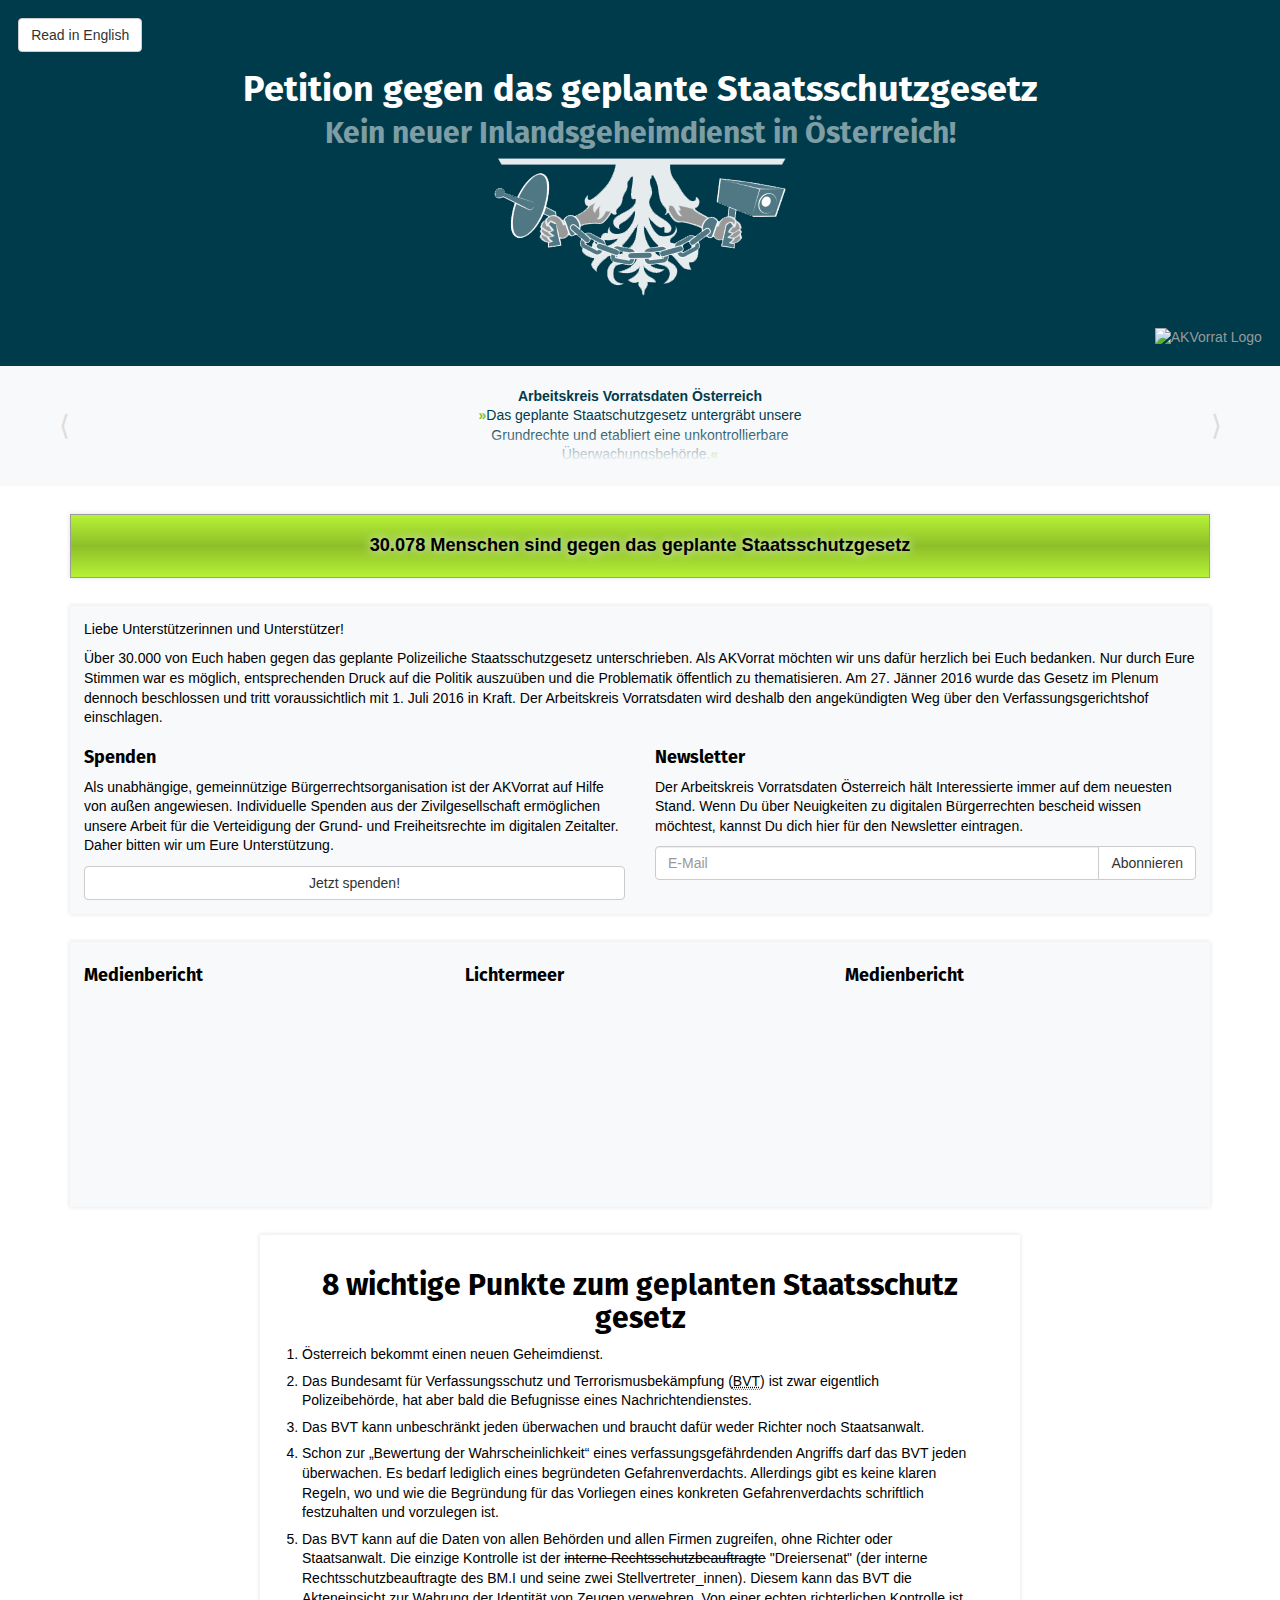
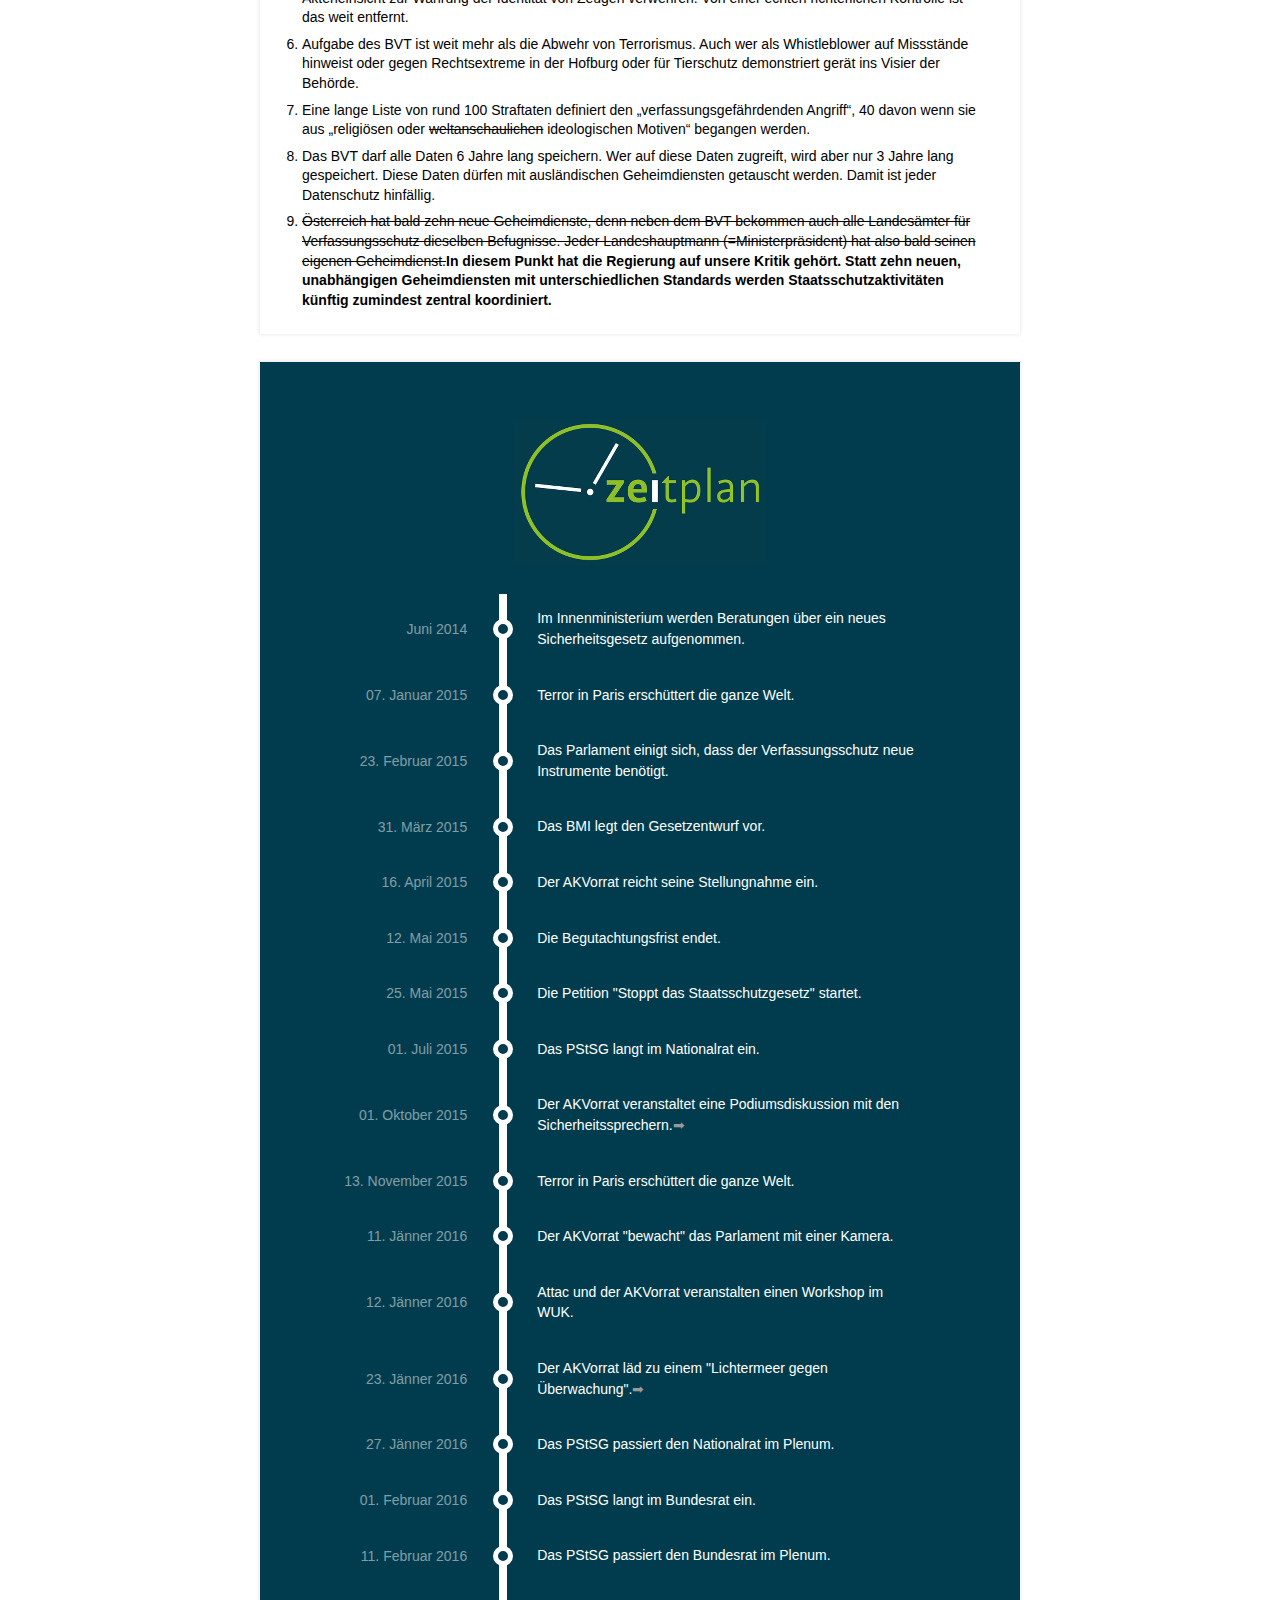
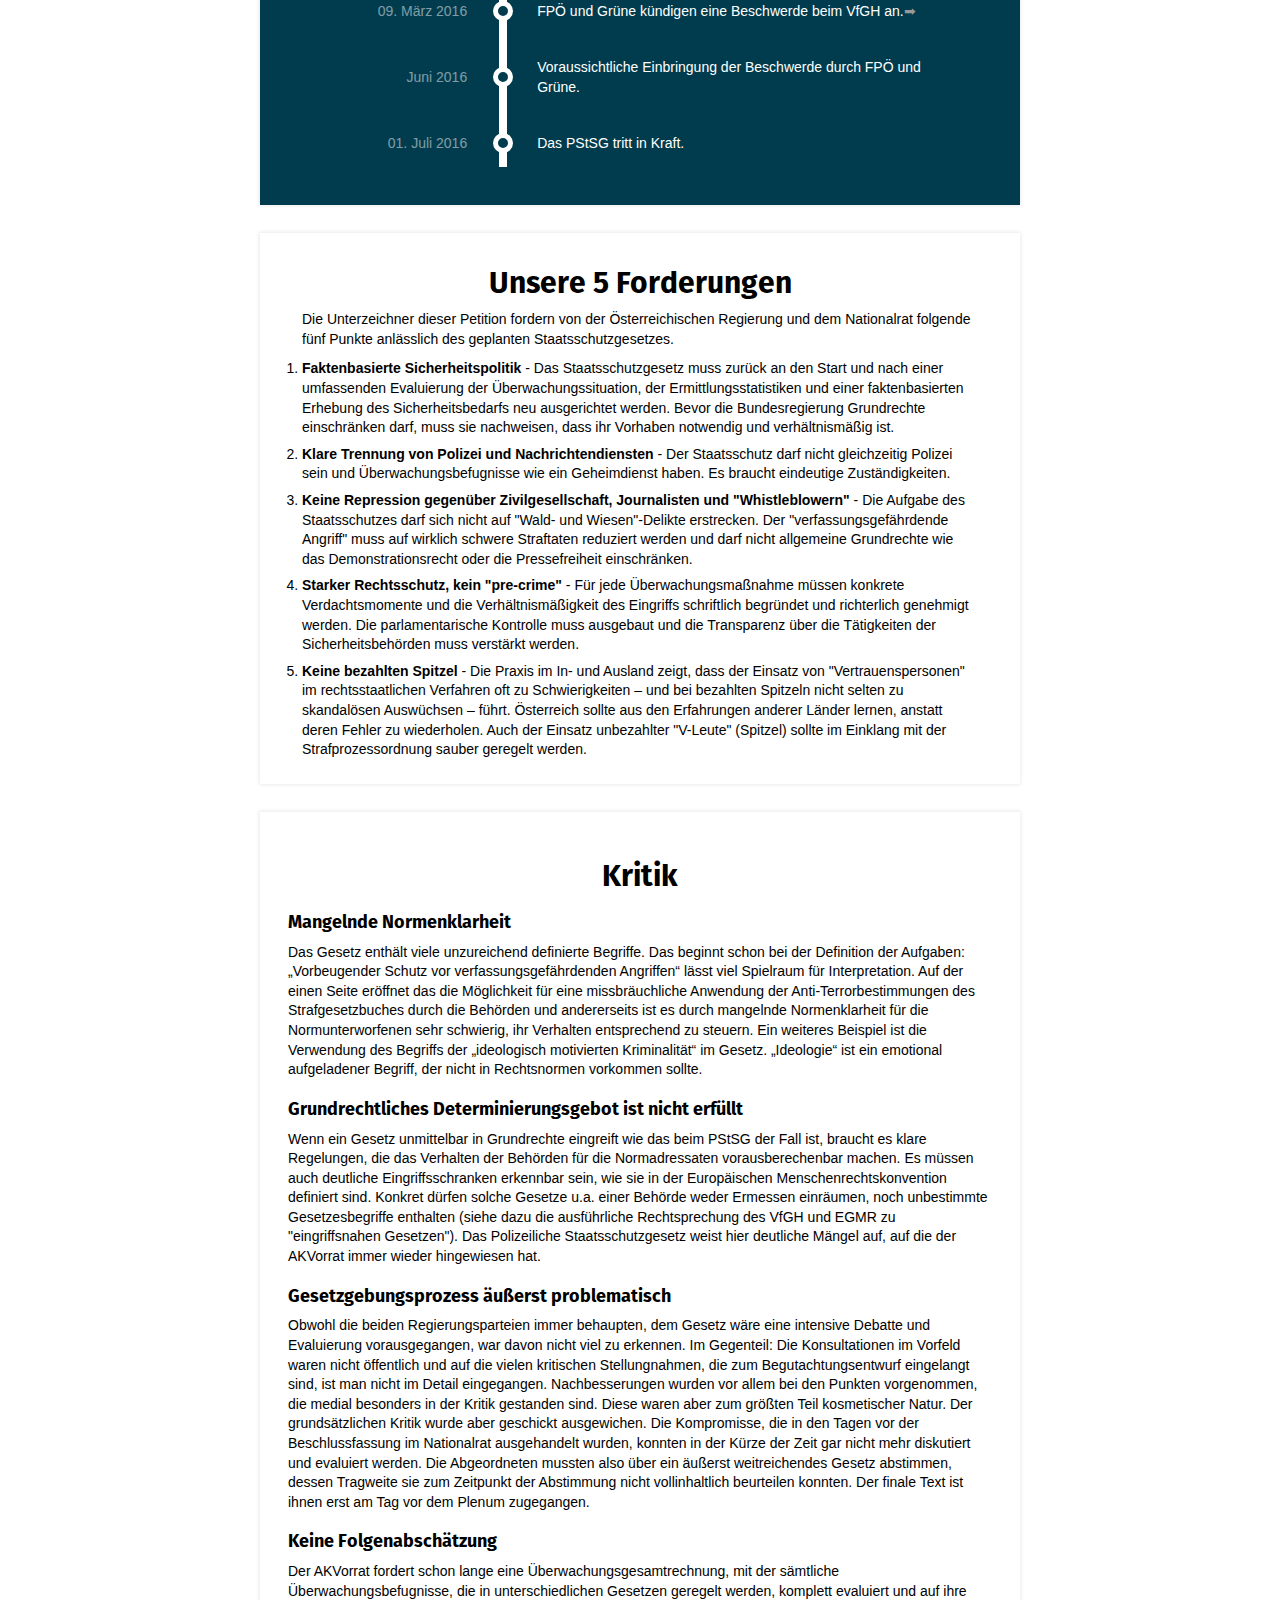
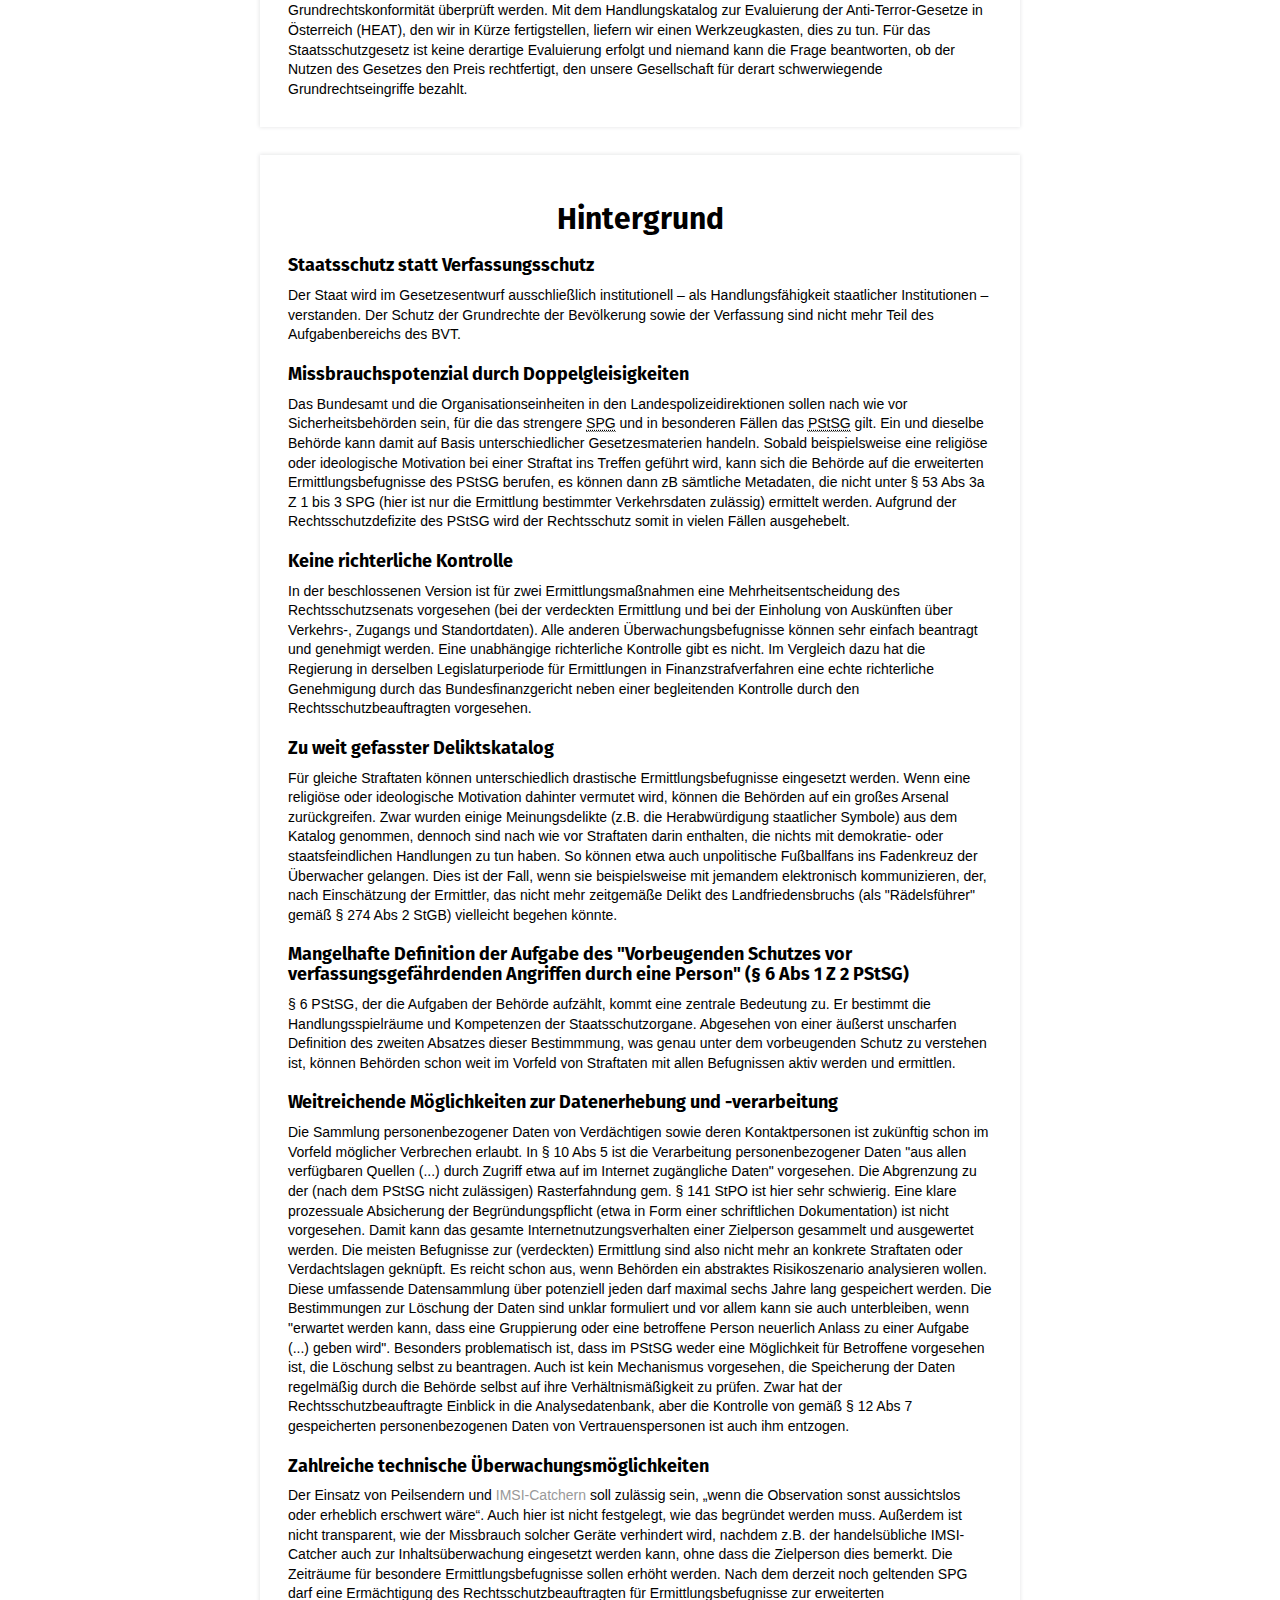
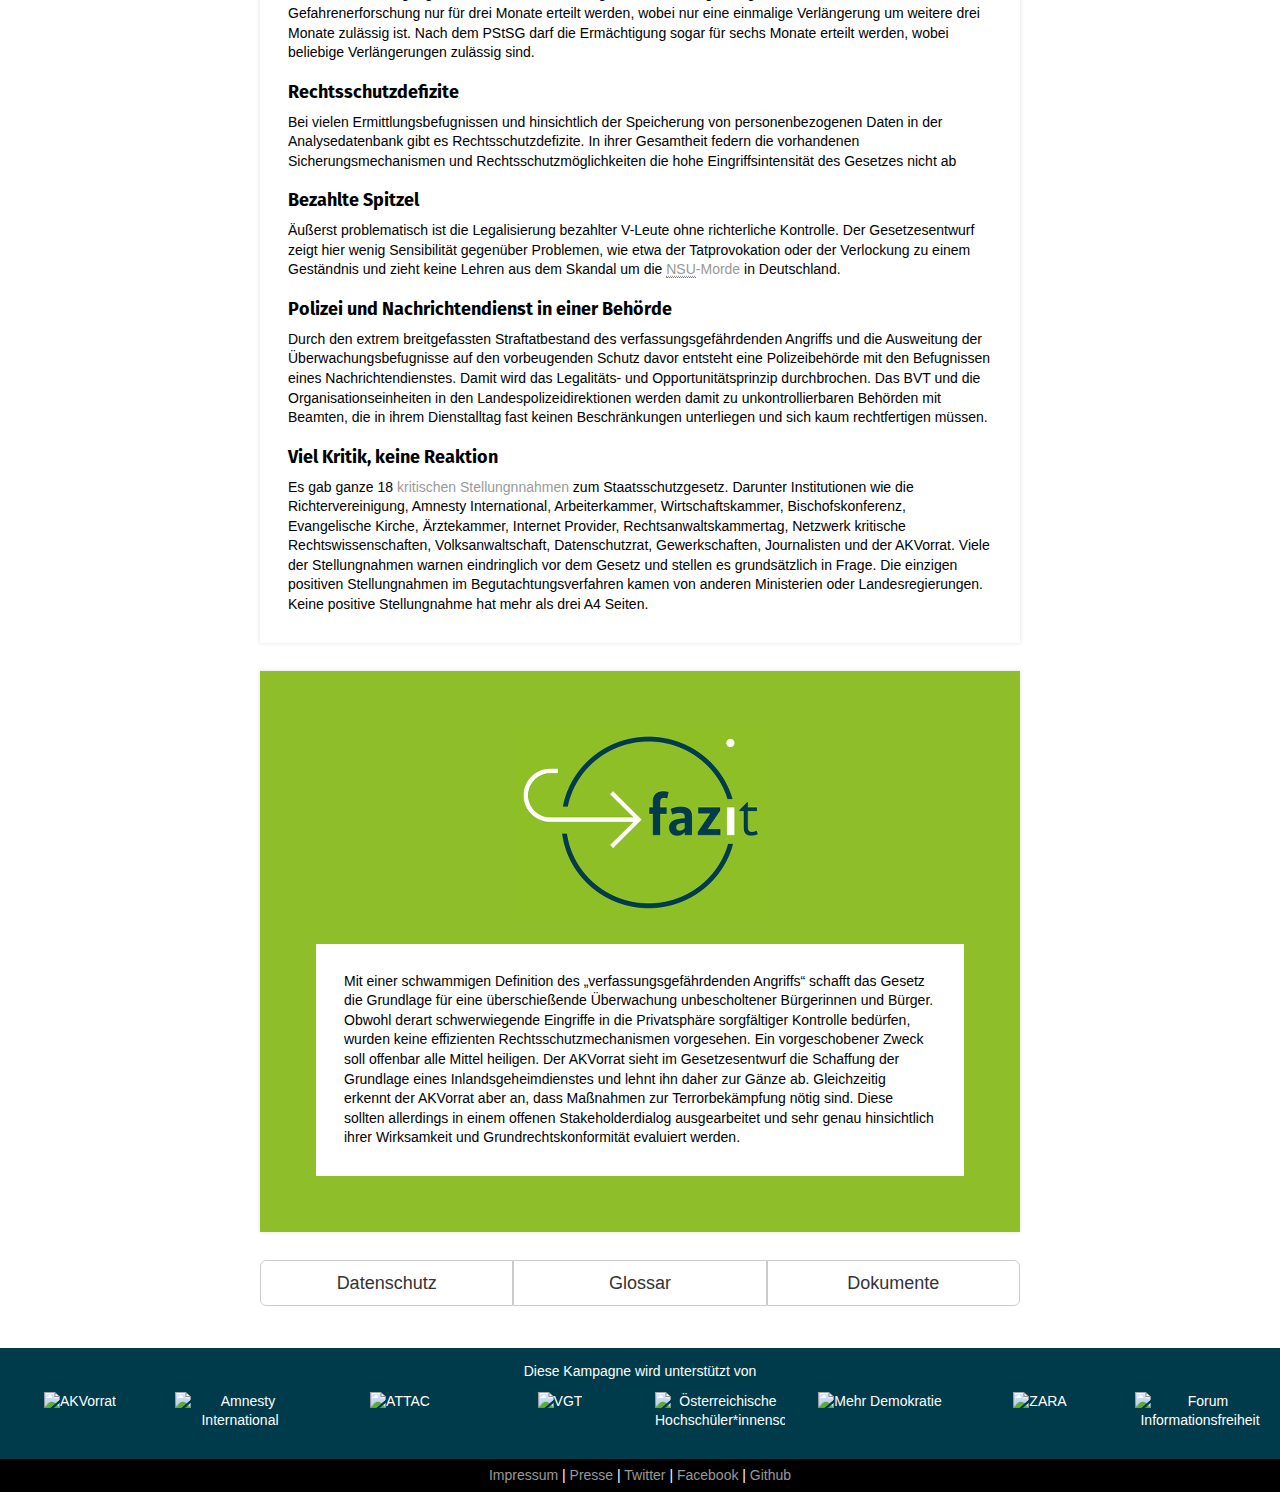
==== commit 4db7e894: "Add button to switch language." ====
--- a/de/index.html
+++ b/de/index.html
@@ -26,6 +26,7 @@
 
     <!--START body header-->
     <header>
+        <a href="../en/" id="lang" class="btn btn-default">Read in English</a>
         <h1>Petition gegen das geplante Staats<wbr>schutz<wbr>gesetz</h1>
         <h2>Kein neuer Inlandsgeheimdienst in Österreich!</h2>
         <img src="../img/staatsschutz.png" alt="Staatsschutz Logo" />
--- a/css/basic.css
+++ b/css/basic.css
@@ -1,7 +1,6 @@
-/*
 @font-face {
     font-family: "FiraSans";
-    src: url("../fonts/fira-sans/FiraSans-Light.otf") format("opentype");
+    src: url("../fonts/fira-sans/FiraSans-Regular.otf") format("opentype");
     font-weight: normal;
     font-style: normal;
 }
@@ -12,7 +11,34 @@
     font-weight: bold;
     font-style: normal;
 }
-*/
+
+@font-face {
+    font-family: "OpenSans";
+    src: url("../fonts/open-sans/OpenSans-Regular.ttf") format("truetype");
+    font-weight: normal;
+    font-style: normal;
+}
+
+@font-face {
+    font-family: "OpenSans";
+    src: url("../fonts/open-sans/OpenSans-Bold.ttf") format("truetype");
+    font-weight: bold;
+    font-style: normal;
+}
+
+@font-face {
+    font-family: "OpenSans";
+    src: url("../fonts/open-sans/OpenSans-Italic.ttf") format("truetype");
+    font-weight: normal;
+    font-style: italic;
+}
+
+@font-face {
+    font-family: "OpenSans";
+    src: url("../fonts/open-sans/OpenSans-BoldItalic.ttf") format("truetype");
+    font-weight: bold;
+    font-style: italic;
+}
 
 * {
     margin: 0;
@@ -27,19 +53,22 @@
 
 body {
     color: #000;
-    font-family: FiraSans, sans-serif;
+    font-family: OpenSans, sans-serif;
     line-height: 1.4;
     padding-top: 0px;
     padding-bottom: 0px;
 }
 
 header, footer {
-    padding: 1em;
     color: #fff;
-    text-align: center;
+    text-align: center !important;
     background: #003b4c;
     overflow: hidden;
     position: relative;
+}
+
+header {
+    padding: 5em 1em;
 }
 
 header h1 {
@@ -65,6 +94,7 @@
 
 footer {
     margin-top: 1em;
+    padding: 1em;
 }
 
 footer img {
@@ -87,9 +117,9 @@
 }
 
 .links {
-    padding: 1em;
+    padding: 0.5em;
     color: #fff;
-    background-color: #001319;
+    background-color: #000;
 }
 
 .center {
@@ -110,8 +140,6 @@
     cursor: default;
 }
 
-/* abbr[title], span[title] { cursor:help; } */
-
 :lang(de) {
     quotes: "\201E" "\201C" "\201A" "\2018";
 }
@@ -123,6 +151,7 @@
 }
 
 h1, h2, h3, h4 {
+    font-family: FiraSans, sans-serif;
     font-weight: bold;
 }
 
--- a/css/various.css
+++ b/css/various.css
@@ -81,6 +81,12 @@
 
 /* VARIOUS */
 
+#lang {
+    position: absolute;
+    top: 1.3em;
+    left: 1.3em;
+}
+
 .highlight {
     background: #F8F9FA;
     padding: 1em;
@@ -103,13 +109,23 @@
 }
 
 .paper {
-    padding: 1em 1em;
+    padding: 1em;
     background: #fff;
     color: #000;
 }
 
+@media screen and (min-width: 992px) {
+    .paper {
+        padding: 2em;
+    }
+}
+
 .paper h2 {
     text-align: center;
+}
+
+.paper h4 {
+    margin-top: 20px;
 }
 
 .paper img {
@@ -190,6 +206,10 @@
     max-width: 100%;
 }
 
+.btn-group {
+    overflow: hidden;
+}
+
 .form-required {
     color: #f00;
     padding-left: 0.5ex;
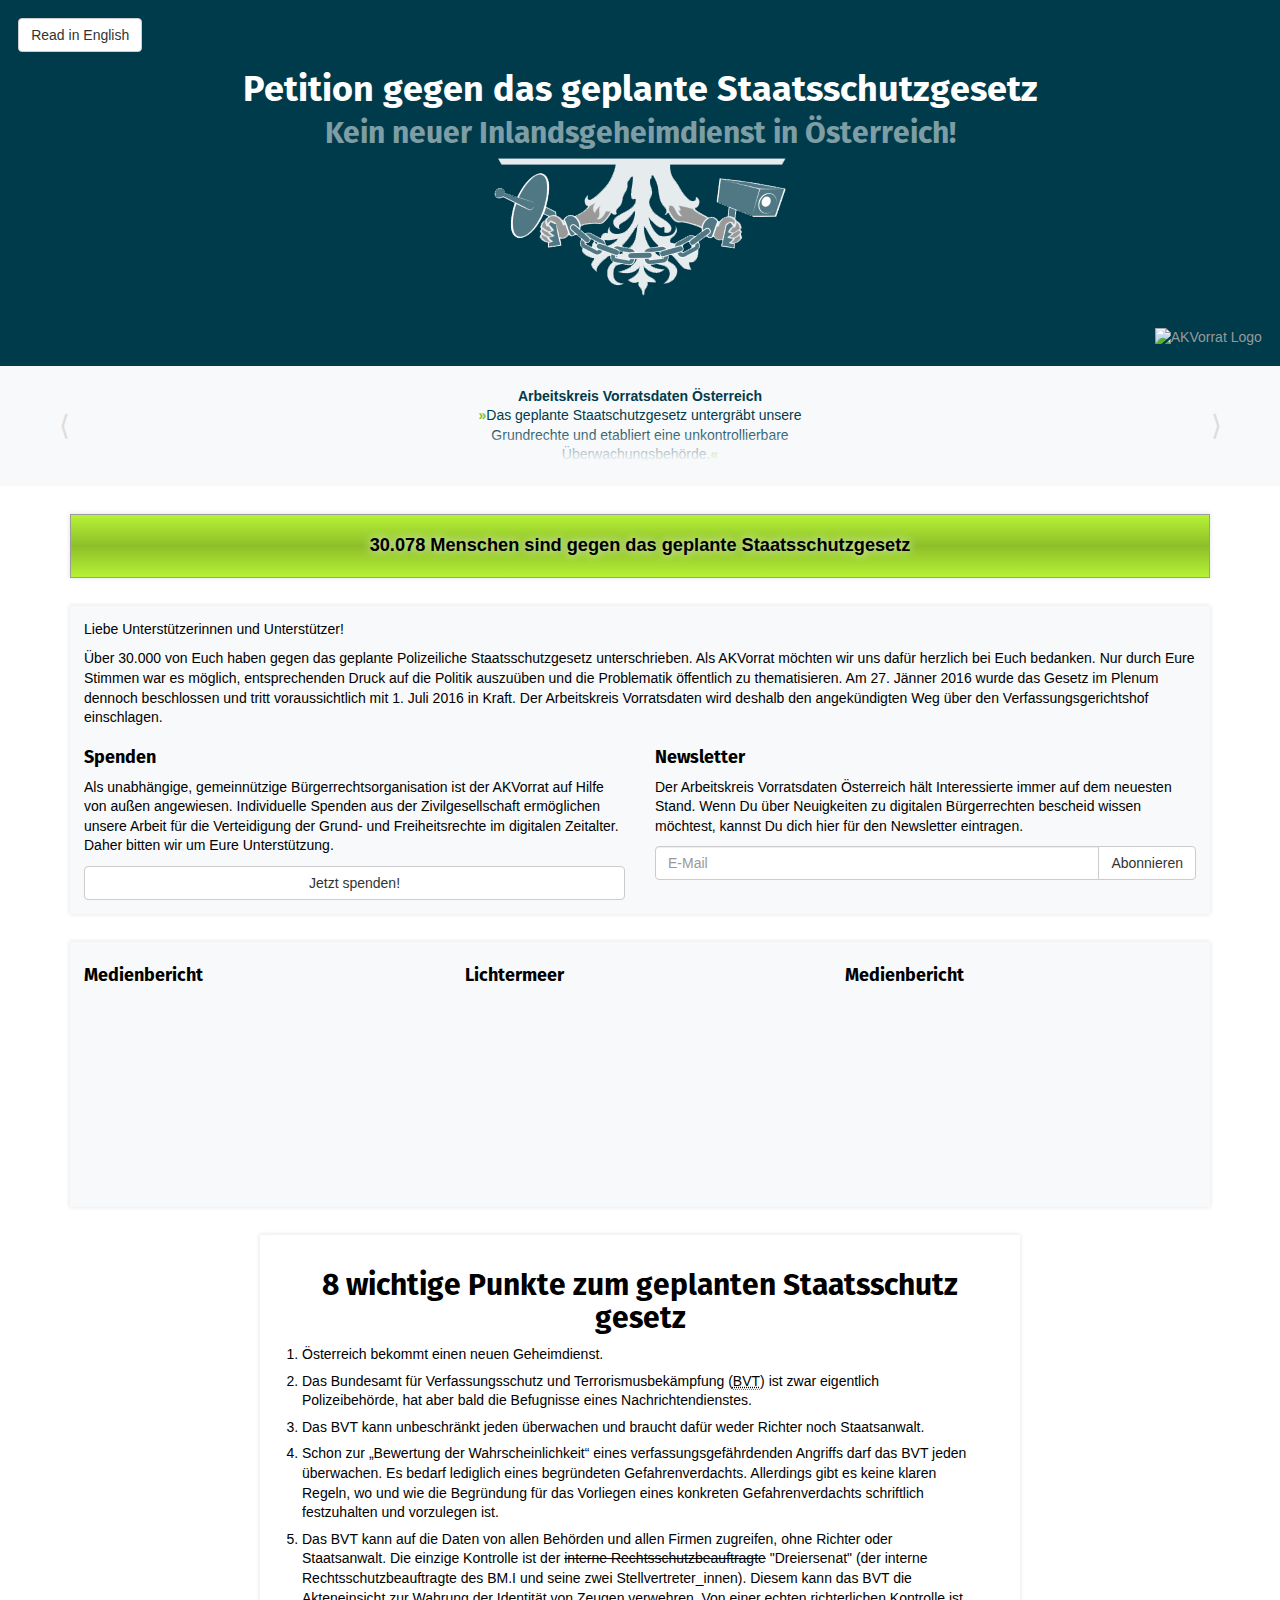
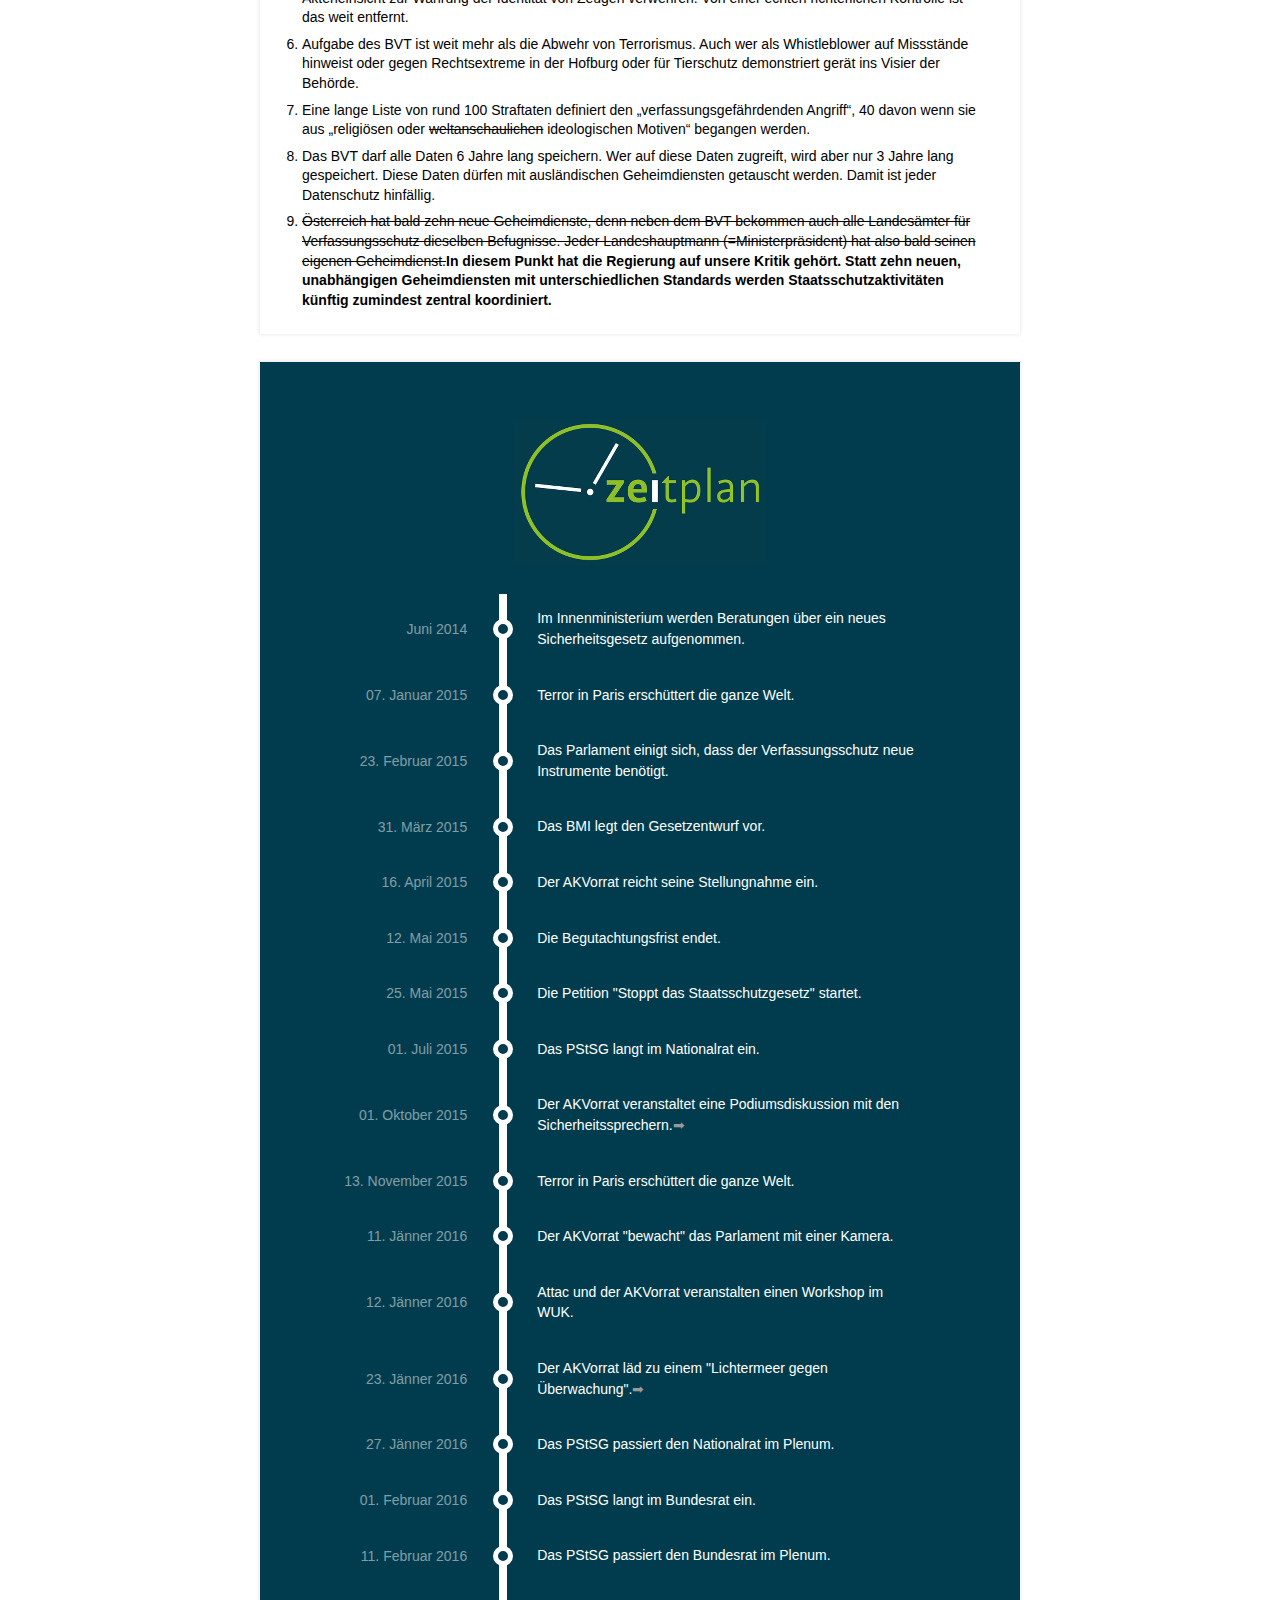
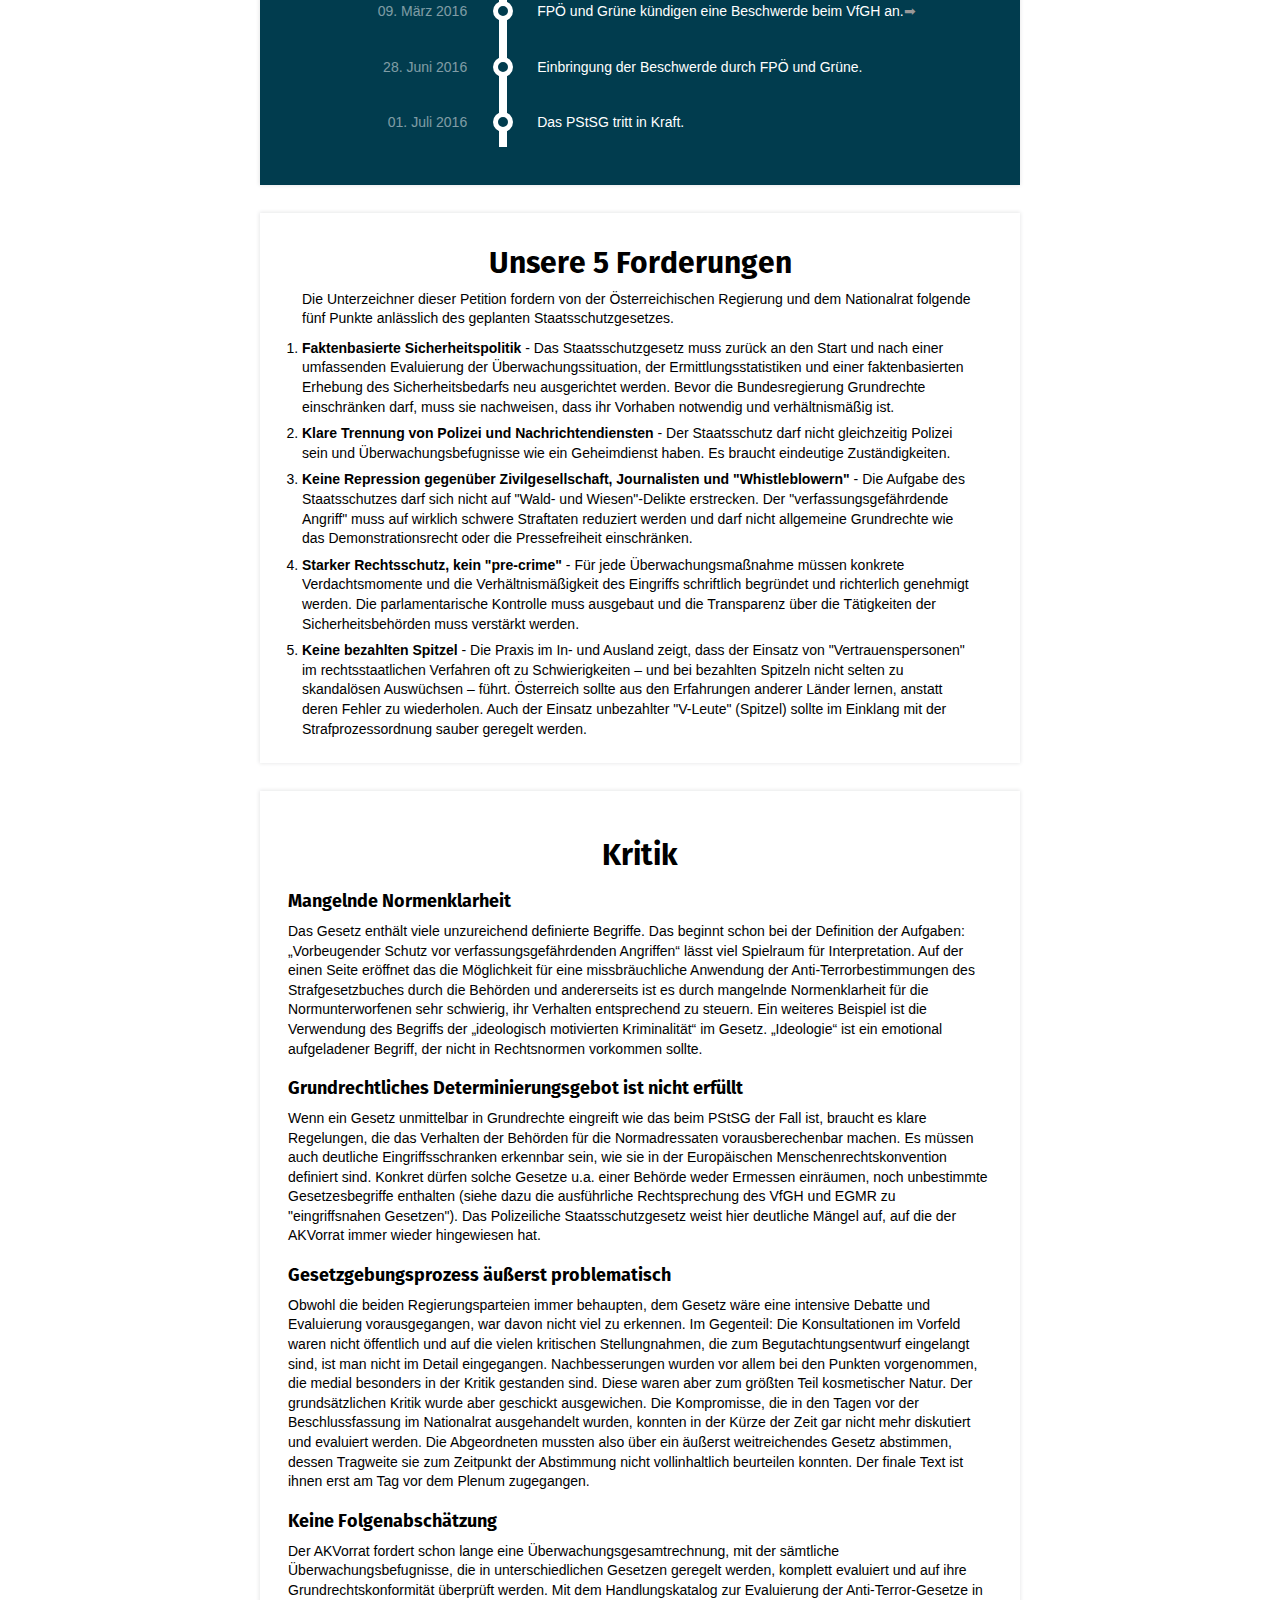
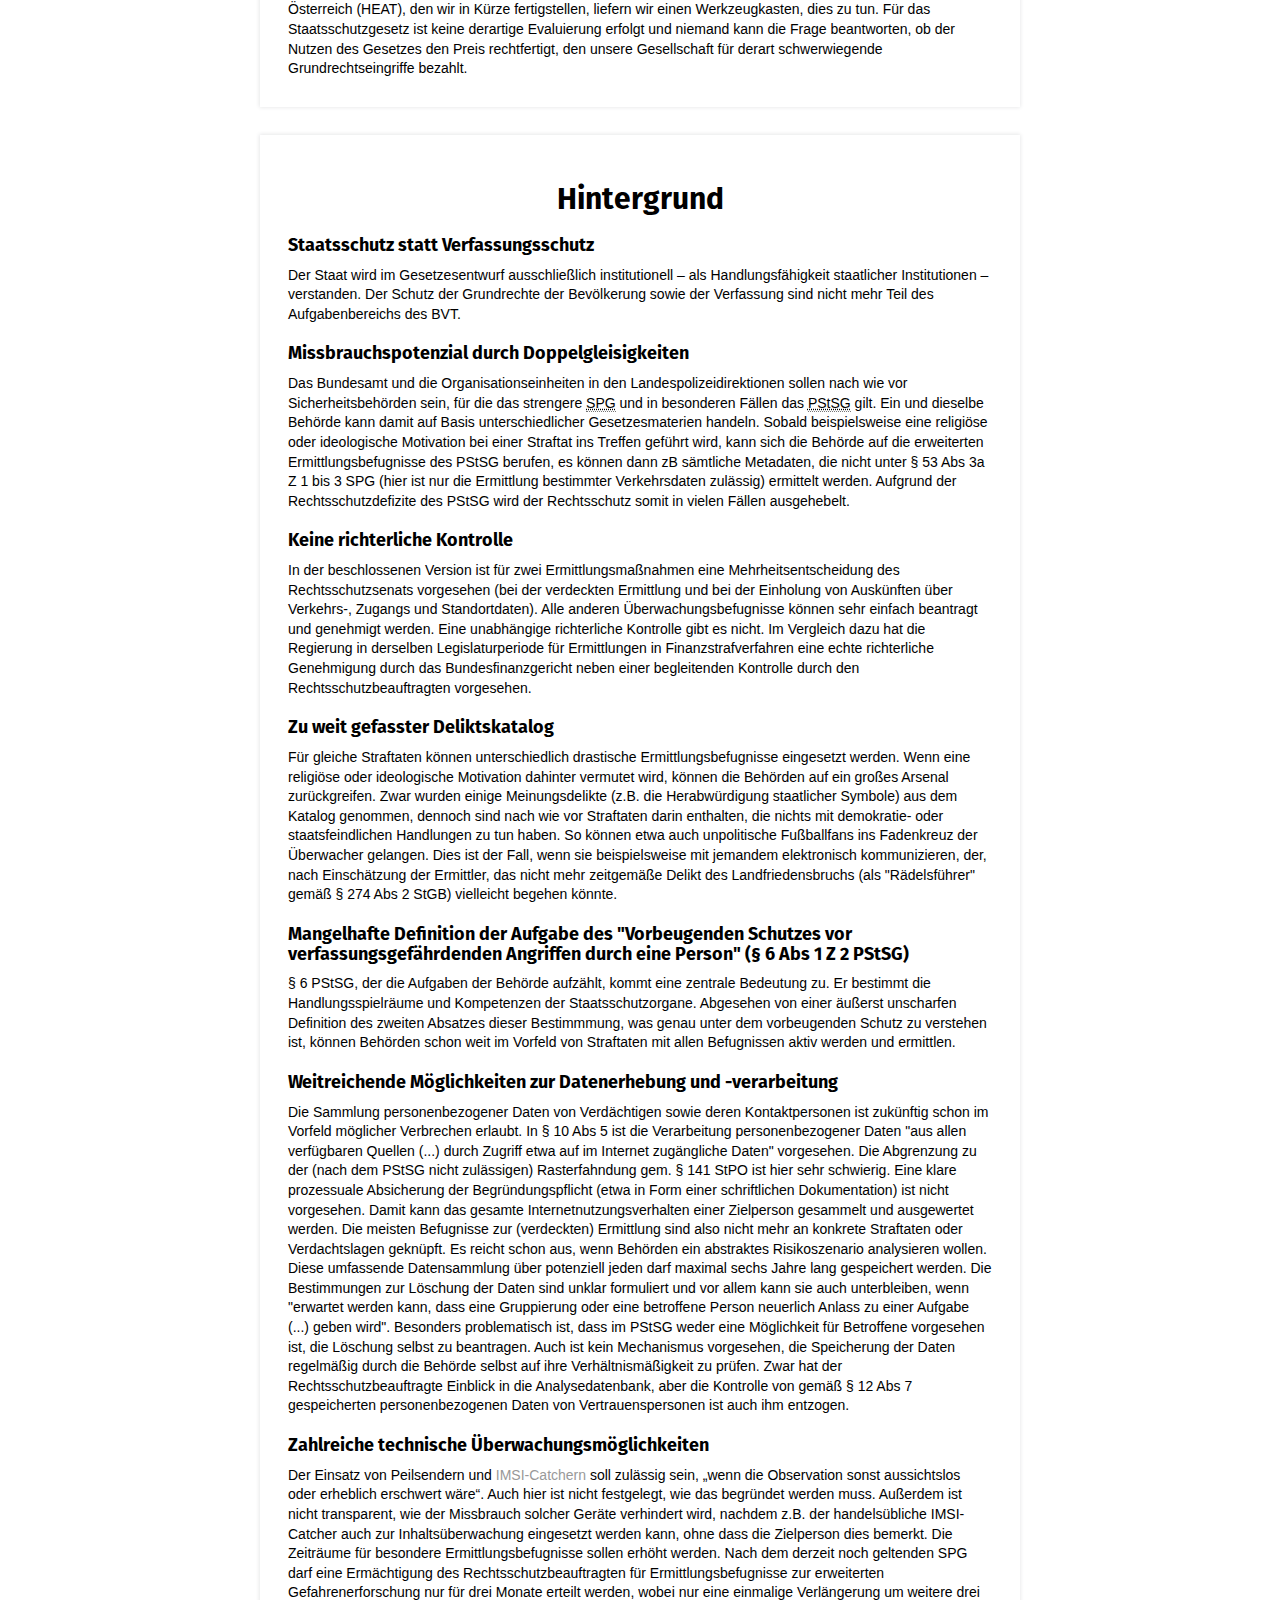
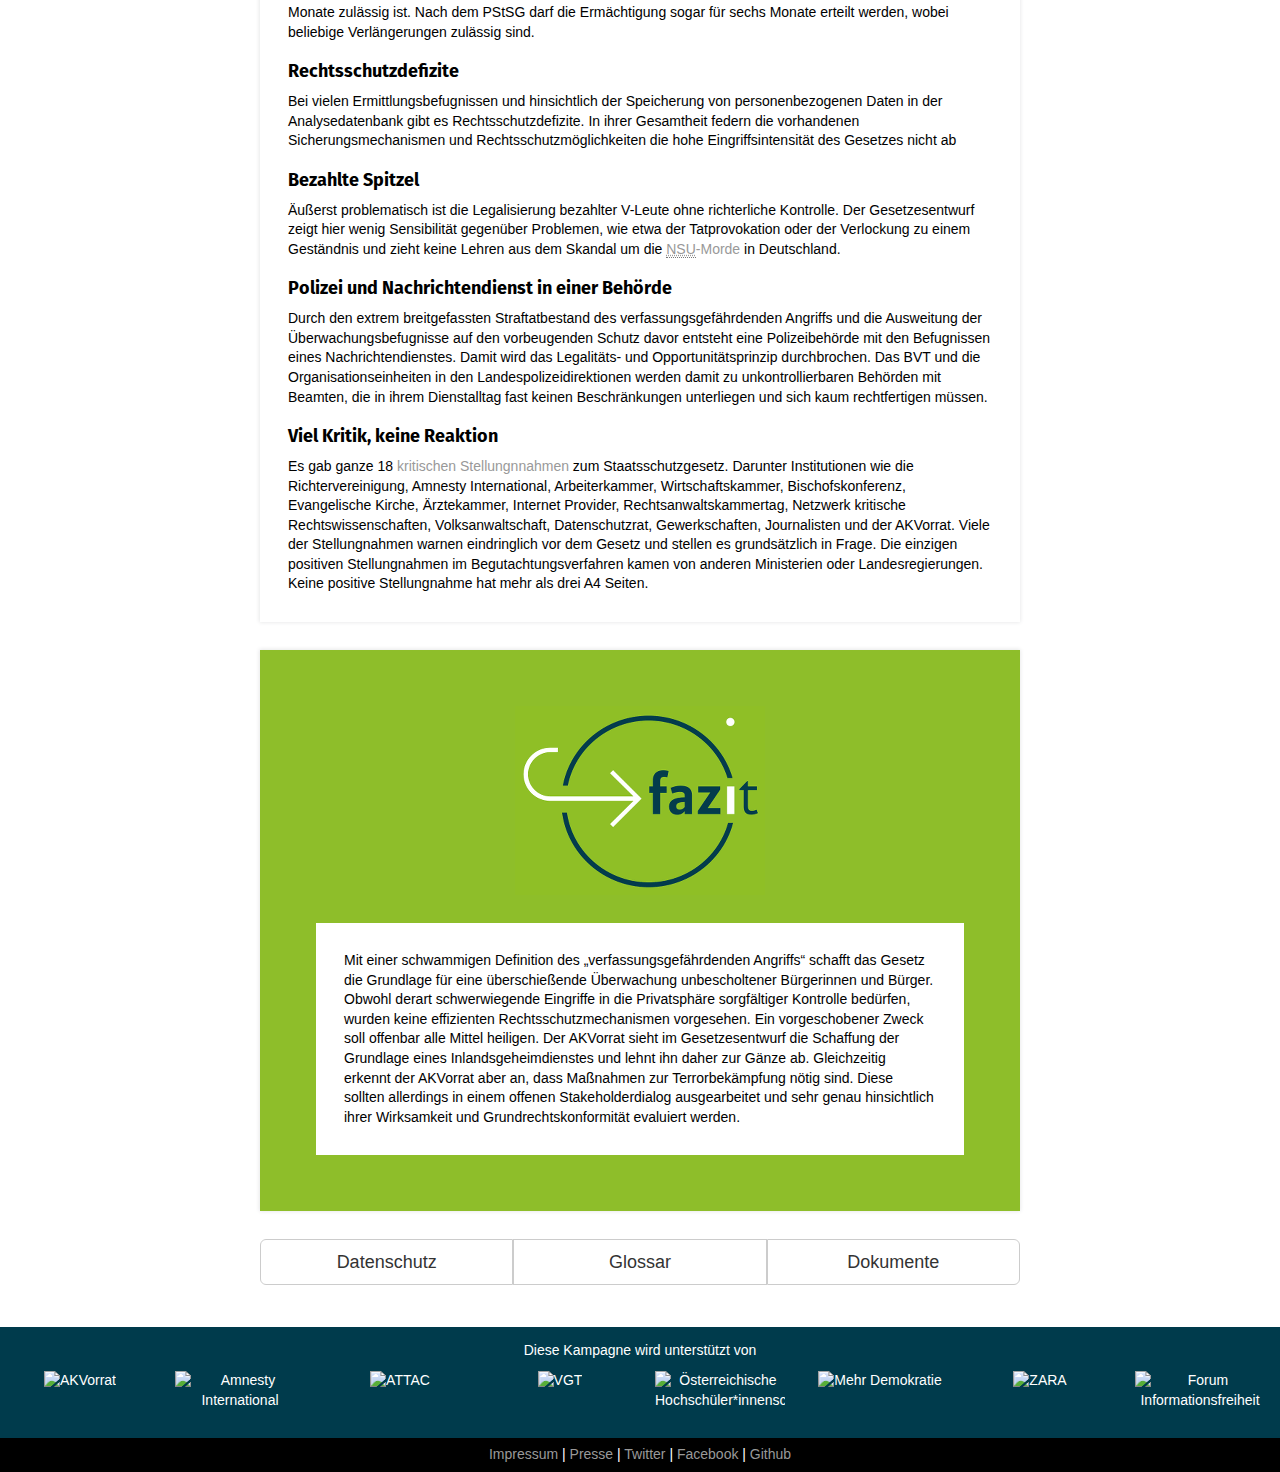
==== commit 18e1409a: "Drittelbeschwerde hinzugefügt (de)" ====
--- a/de/index.html
+++ b/de/index.html
@@ -214,8 +214,8 @@
                         <span class="timeline-circle"></span>
                     </li>
                     <li class="timeline-section">
-                        <span class="timeline-date">Juni 2016</span>
-                        <span class="timeline-text">Voraussichtliche Einbringung der Beschwerde durch FPÖ und Grüne.</span>
+                        <span class="timeline-date">28. Juni 2016</span>
+                        <span class="timeline-text">Einbringung der Beschwerde durch FPÖ und Grüne.</span>
                         <span class="timeline-circle"></span>
                     </li>
                     <li class="timeline-section">
@@ -410,13 +410,17 @@
                         <dt><img src="../img/icons/pdf.png" alt="PDF" /></dt>
                         <dd><a href="http://akvorrat.at/sites/default/files/akvorrat_print-handout-PStSG.pdf">Handout zum ersten Entwurf des Gesetzes</a> (4 Seiten, 110 KB)</dd>
                         <dt><img src="../img/icons/pdf.png" alt="PDF" /></dt>
-                        <dd><a href="http://akvorrat.at/sites/default/files/AKVorrat_Stellungnahme_Polizeiliches_Staatsschutzgesetz_PSTSG_Bundesgesetzblatt.pdf">Stellungnahme AKVorrat zum beschlossenen Staatsschutzgesetz</a></dd>
+                        <dd><a href="https://akvorrat.at/sites/default/files/drittelantragvfgh_pstsg_einbringung_28.6.2016.pdf">Drittelbeschwerde (Antrag gemäß Art 140 Abs. 1 Z 2 B-VG auf Gesetzesprüfung)</a> (75 Seiten, 1,36 MB)</dd>
+                        <dt><img src="../img/icons/pdf.png" alt="PDF" /></dt>
+                        <dd><a href="http://akvorrat.at/sites/default/files/AKVorrat_Stellungnahme_Polizeiliches_Staatsschutzgesetz_PSTSG_Bundesgesetzblatt.pdf">Stellungnahme AKVorrat zum beschlossenen Staatsschutzgesetz</a> (32 Seiten, 824 KB)</dd>
                         <dt><img src="../img/icons/pdf.png" alt="PDF" /></dt>
                         <dd><a href="http://akvorrat.at/sites/default/files/Stellungnahme_PStSG_AAA.pdf">Stellungnahme AKVorrat zum 3. Entwurf (Änderungsanträge vom 1. Dezember)</a> (40 Seiten, 605 KB)</dd>
                         <dt><img src="../img/icons/pdf.png" alt="PDF" /></dt>
                         <dd><a href="http://akvorrat.at/sites/default/files/AKVorrat_PStSG_Stellungnahme_RV.pdf">Stellungnahme AKVorrat zum 2. Entwurf (Regierungsvorlage)</a> (40 Seiten, 810 KB)</dd>
                         <dt><img src="../img/icons/pdf.png" alt="PDF" /></dt>
                         <dd><a href="https://www.akvorrat.at/sites/default/files/AKVorrat-Stellungnahme-Polizeiliches%20Staatsschutzgesetz%20-%20PStSG_Entwurf_BM%20I_Stellungnahme.pdf">Stellungnahme AKVorrat zum 1. Entwurf (Begutachtungsentwurf)</a> (79 Seiten, 3,63 MB)</dd>
+                        <dt><img src="../img/icons/pdf.png" alt="PDF" /></dt>
+                        <dd><a href="https://akvorrat.at/sites/default/files/drittelantragvfgh_pstsg_einbringung_28.6.2016.pdf">Drittelbeschwerde</a> (78 Seiten, 7,3 MB)</dd>
                         <dt><img src="../img/icons/www.png" alt="Link" /></dt>
                         <dd><a href="http://www.parlament.gv.at/PAKT/VHG/XXV/ME/ME_00110/index.shtml">Alle Stellungnahmen zum 1. Entwurf der Begutachtung</a> (39 Stellungnahmen, davon 18 ablehnend, Parlamentshomepage)</dd>
                         <dt><img src="../img/icons/pdf.png" alt="PDF" /></dt>
